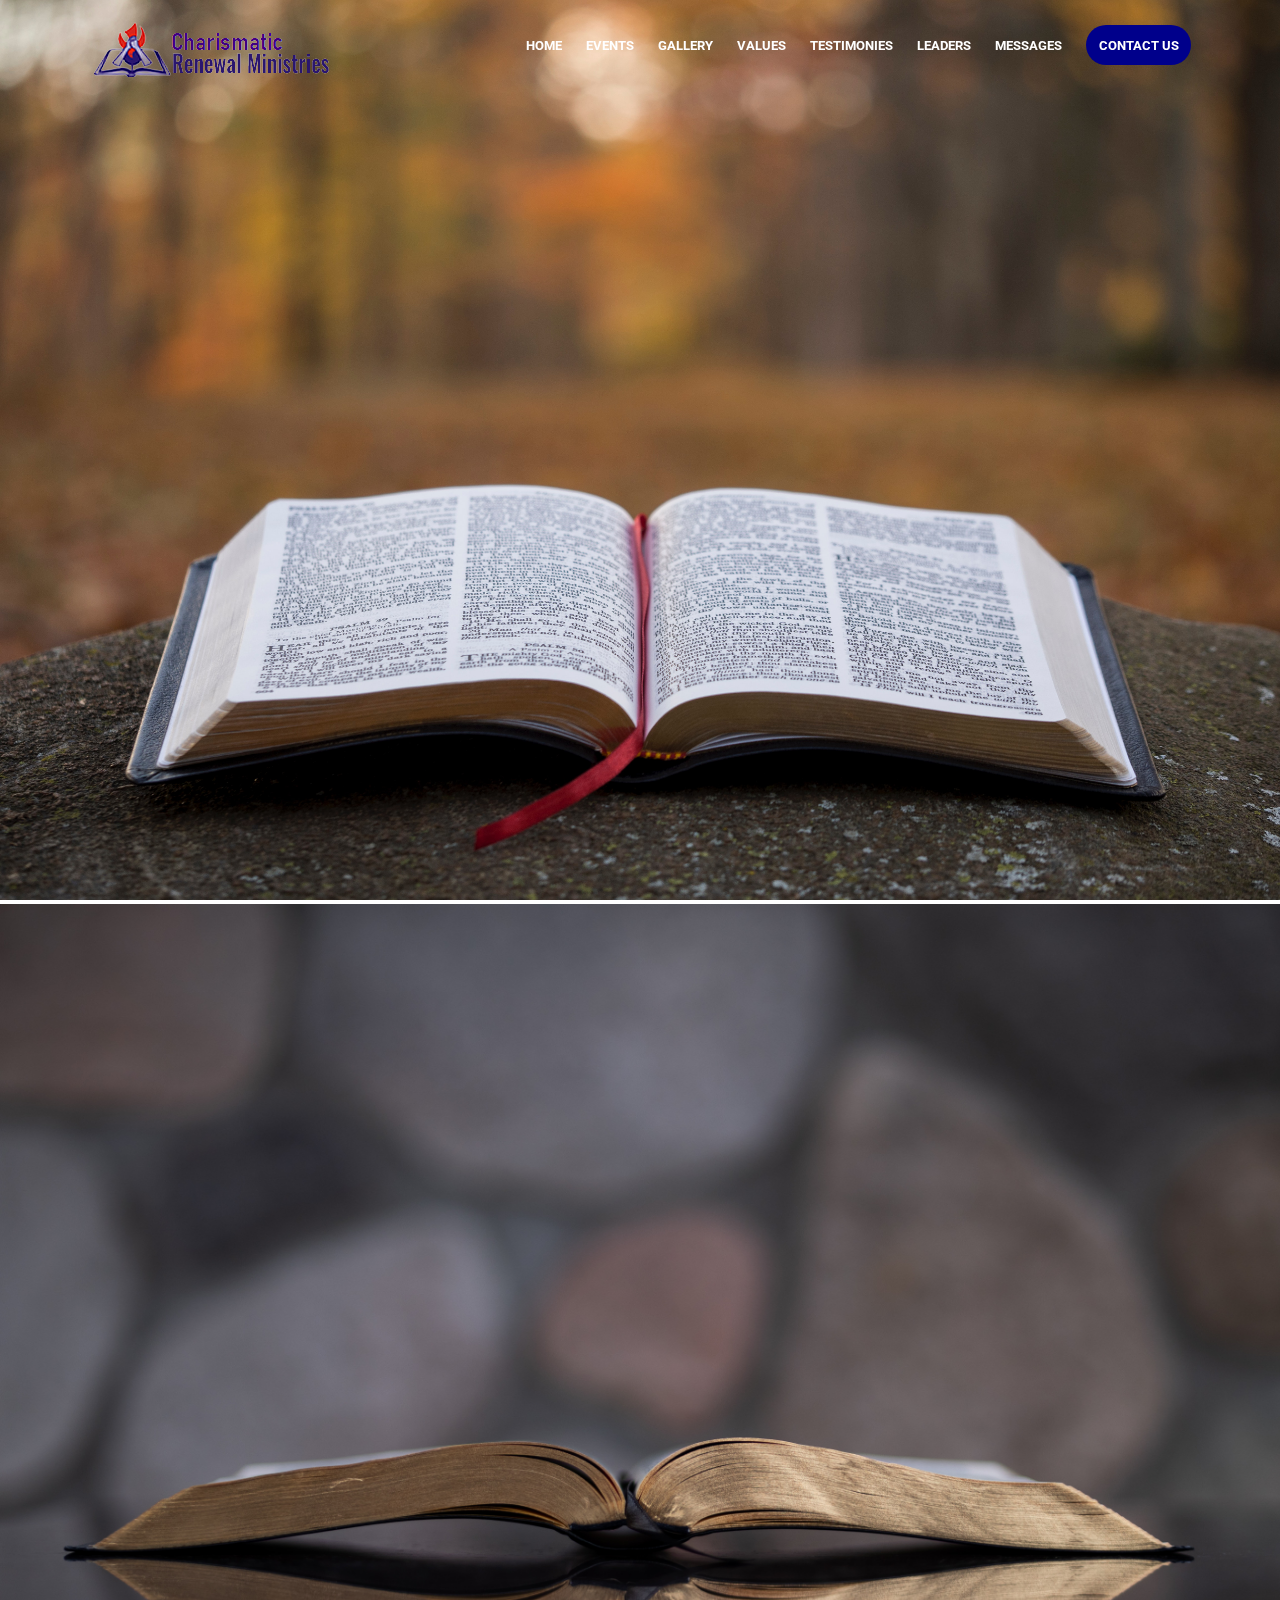
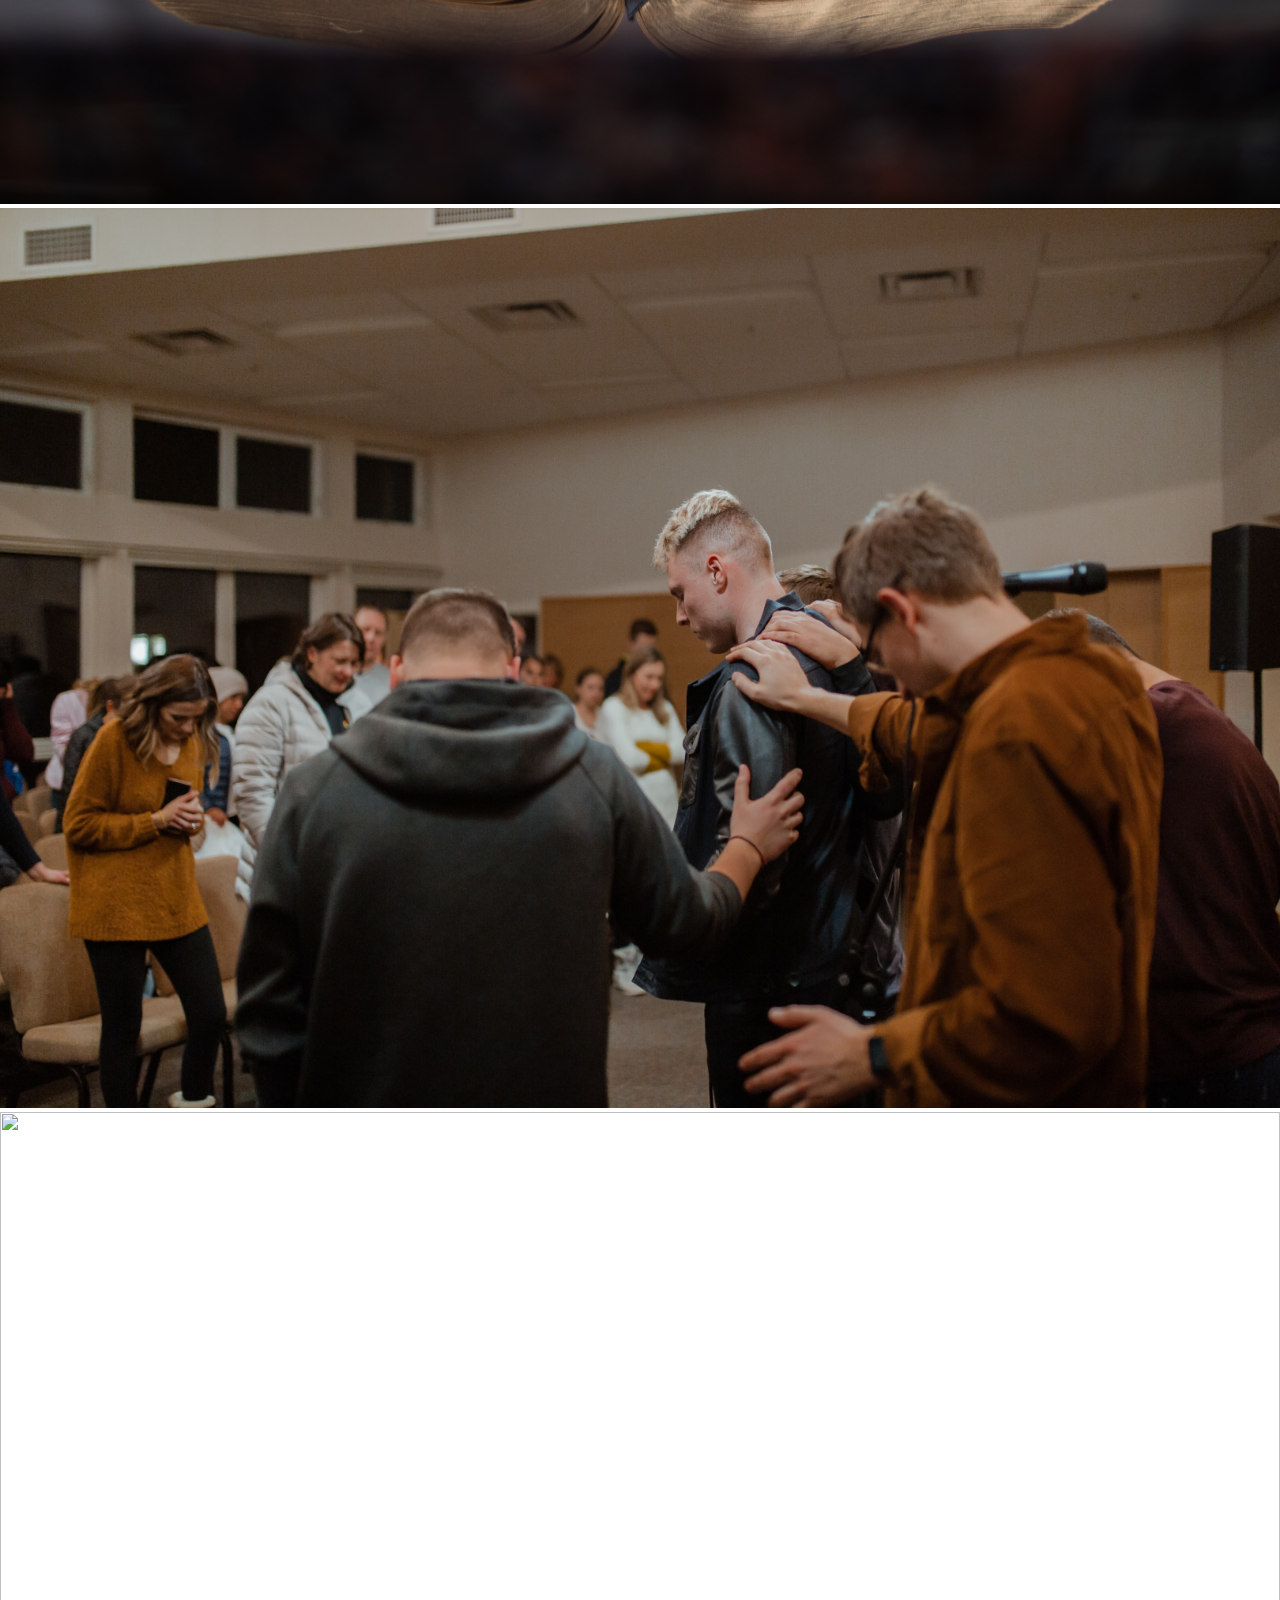
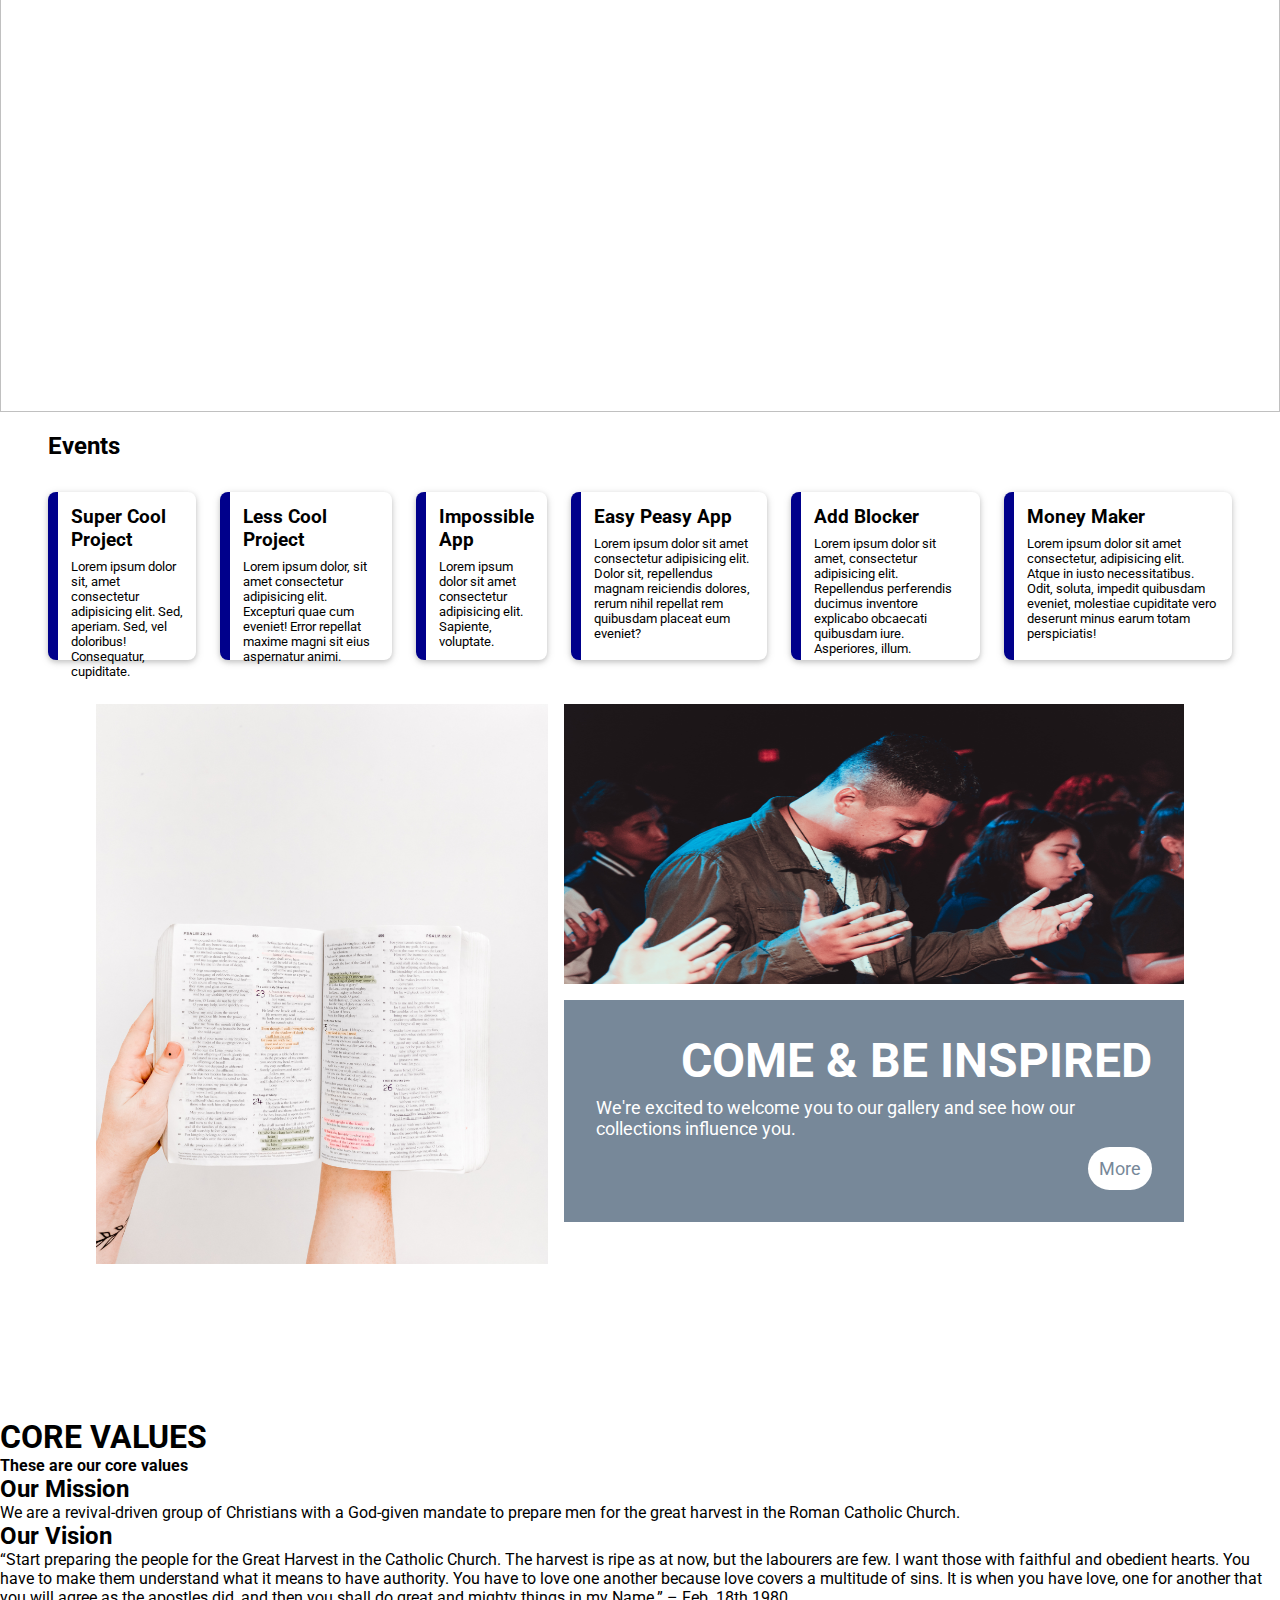
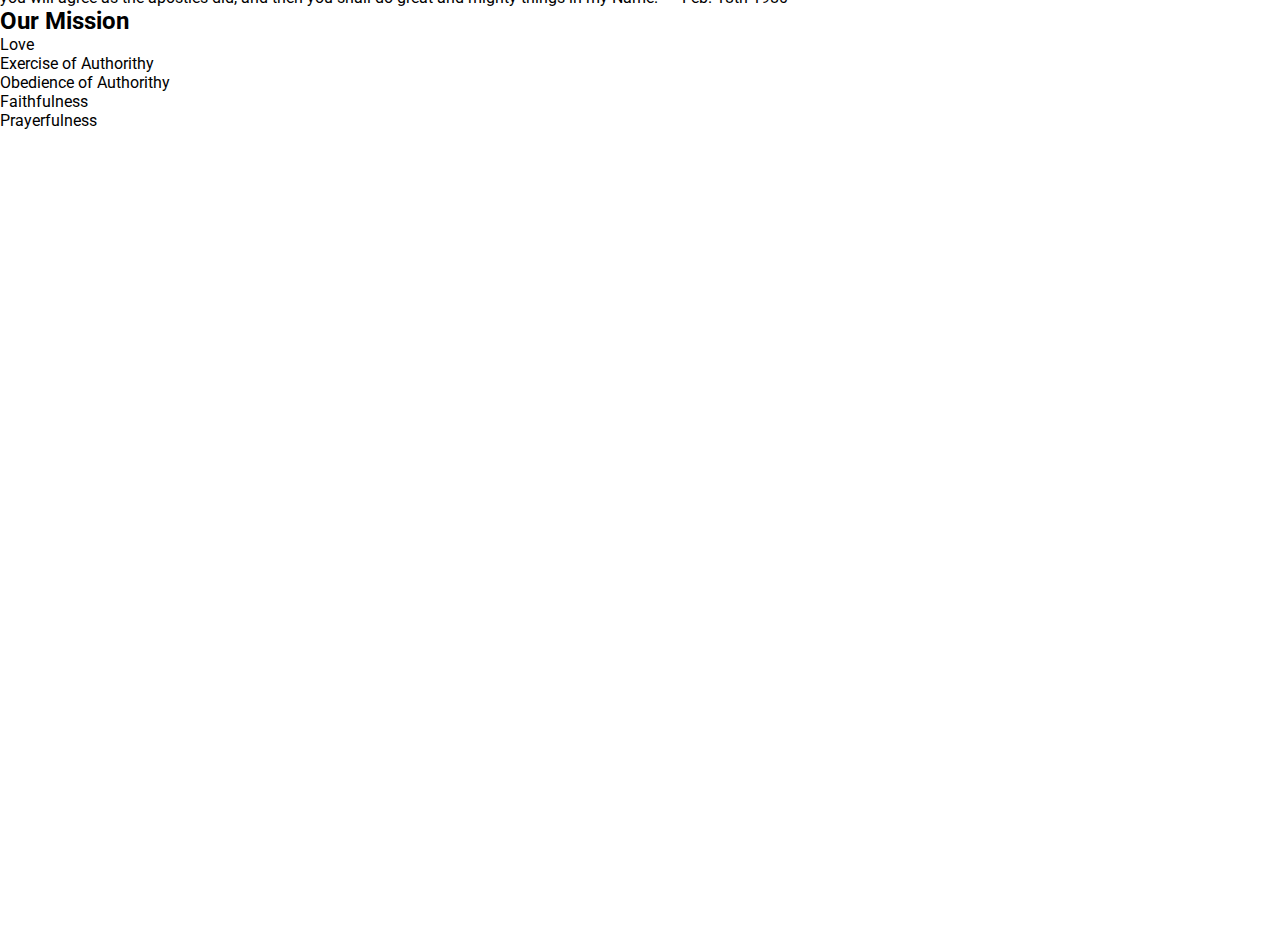
==== index.html @ 8f8ce51a "updating sections" ====
<!DOCTYPE html>
<html lang="en">
<head>
    <meta charset="UTF-8">
    <meta http-equiv="X-UA-Compatible" content="IE=edge">
    <meta name="viewport" content="width=device-width, initial-scale=1.0">
    <link rel="stylesheet" href="https://cdnjs.cloudflare.com/ajax/libs/font-awesome/6.2.1/css/all.min.css" integrity="sha512-MV7K8+y+gLIBoVD59lQIYicR65iaqukzvf/nwasF0nqhPay5w/9lJmVM2hMDcnK1OnMGCdVK+iQrJ7lzPJQd1w==" crossorigin="anonymous" referrerpolicy="no-referrer" />
    <link rel="stylesheet" href="https://cdnjs.cloudflare.com/ajax/libs/Swiper/8.4.5/swiper-bundle.min.css" integrity="sha512-okkLcBJE+U19Dpd0QdHA1wn4YY6rW3CwaxeLJT3Jmj9ZcNSbln/VYw8UdqXRIwLX7J8PmtHs0I/FPAhozFvXKg==" crossorigin="anonymous" referrerpolicy="no-referrer" />
    <link rel="stylesheet" href="style.css">
    <title>C.R.M INC. || HOME</title>
</head>
<body>
    <header>
        <a class="logo" href="#">
            <img src="./images/crm_log.png" alt="crm logo">
        </a>

        <nav>
            <i class="fa-solid fa-bars"></i>

            <ul >
                <a href="#home">HOME</a>
                <a href="#events">EVENTS</a>
                <a href="#gallery">GALLERY</a>
                <a href="#value">VALUES</a>
                <a href="#testimony">TESTIMONIES</a>
                <a href="#leader">LEADERS</a>
                <a href="#message">MESSAGES</a>
                <a href="#contact">CONTACT US</a>
            </ul>
        </nav>
    </header>

    <!-- Swiper -->
    <section class="swiper" id="home">
        <div class="swiper-wrapper">
            <div class="swiper-slide">
              <img src="./images/img-1.jpg" />
            </div>
            <div class="swiper-slide">
              <img src="./images/img-2.jpg" />
            </div>
            <div class="swiper-slide">
              <img src="./images/img-3.jpg" />
            </div>
            <div class="swiper-slide">
              <img src="./images/img-4.jpg" />
            </div>
        </div>

        <div class="swiper-button-next"></div>
        <div class="swiper-button-prev"></div>
        <div class="swiper-pagination"></div>
    </section>
    
    <section id="events" class="swiper">
      <h2>Events</h2>

      <div class="project swiper-wrapper">
          <div class="project-sample swiper-slide">
              <h2>Super Cool Project</h2>
              <p>
                  Lorem ipsum dolor sit, amet consectetur adipisicing elit. 
                  Sed, aperiam. Sed, vel doloribus! Consequatur, cupiditate.
              </p>
              <span class="icons">
                  <i class="fa-regular fa-star"></i>
                  <i class="fa-regular fa-eye"></i>
                  <i class="fa-solid fa-share"></i>
              </span>
          </div>
          <div class="project-sample swiper-slide">
              <h2>Less Cool Project</h2>
              <p>
                  Lorem ipsum dolor, sit amet consectetur adipisicing elit. 
                  Excepturi quae cum eveniet! 
                  Error repellat maxime magni sit eius aspernatur animi.
              </p>
              <span class="icons">
                  <i class="fa-regular fa-star"></i>
                  <i class="fa-regular fa-eye"></i>
                  <i class="fa-solid fa-share"></i>
              </span>
          </div>
          <div class="project-sample swiper-slide">
              <h2>Impossible App</h2>
              <p>
                  Lorem ipsum dolor sit amet consectetur adipisicing elit. Sapiente, voluptate.
              </p>
              <span class="icons">
                  <i class="fa-regular fa-star"></i>
                  <i class="fa-regular fa-eye"></i>
                  <i class="fa-solid fa-share"></i>
              </span>
          </div>
          <div class="project-sample swiper-slide">
              <h2>Easy Peasy App</h2>
              <p>
                  Lorem ipsum dolor sit amet consectetur adipisicing elit. 
                  Dolor sit, repellendus magnam reiciendis dolores, 
                  rerum nihil repellat rem quibusdam placeat eum eveniet?
              </p>
              <span class="icons">
                  <i class="fa-regular fa-star"></i>
                  <i class="fa-regular fa-eye"></i>
                  <i class="fa-solid fa-share"></i>
              </span>
          </div>
          <div class="project-sample swiper-slide">
              <h2>Add Blocker</h2>
              <p>
                  Lorem ipsum dolor sit amet, consectetur adipisicing elit. 
                  Repellendus perferendis ducimus inventore explicabo 
                  obcaecati quibusdam iure. Asperiores, illum.
              </p>
              <span class="icons">
                  <i class="fa-regular fa-star"></i>
                  <i class="fa-regular fa-eye"></i>
                  <i class="fa-solid fa-share"></i>
              </span>
          </div>
          <div class="project-sample swiper-slide">
              <h2>Money Maker</h2>
              <p>
                  Lorem ipsum dolor sit amet consectetur, adipisicing elit. 
                  Atque in iusto necessitatibus. Odit, soluta, impedit quibusdam eveniet, 
                  molestiae cupiditate vero deserunt minus earum totam perspiciatis!
              </p>
              <span class="icons"> 
                  <i class="fa-regular fa-star"></i>
                  <i class="fa-regular fa-eye"></i>
                  <i class="fa-solid fa-share"></i>
              </span>
          </div>

      </div>
      <div class="swiper-pagination"></div>

    </section>

    <section id="gallery">
        <img src="./images/img-0.jpg" alt="img-0" class="long">

        <div class="galleria">
            <img src="./images/img-5.jpg" alt="">

            <div class="gal-more">
                <h1>COME & BE INSPIRED</h1>
                <p>
                    We're excited to welcome you to our gallery and see how our collections influence you.
                </p>

                <a href="">More <i class="fa-solid fa-arrow-right"></i></a>
            </div>
        </div>
    </section>

    <video src="./videos/vid-2.mp4" autoplay loop muted></video>

    <section id="values">
        <h1>CORE VALUES</h1>

        <p><b>These are our core values</b></p>

        <div class="mission">
            <h2>Our Mission</h2>

            <p>
                We are a revival-driven group of Christians with a God-given mandate to prepare men for the great harvest in the Roman Catholic Church.
            </p>
        </div>


        <div class="vision">
            <h2>Our Vision</h2>

            <p>
                “Start preparing the people for the Great Harvest in the Catholic Church. 
                The harvest is ripe as at now, but the labourers are few. 
                I want those with faithful and obedient hearts. 
                You have to make them understand what it means to have authority. 
                You have to love one another because love covers a multitude of sins. 
                It is when you have love, one for another that you will agree as the apostles did, and then you shall do great and mighty things in my Name.” 
                – Feb. 18th 1980
            </p>
        </div>


        <div class="mission">
            <h2>Our Mission</h2>

            <ul>
                <li>Love</li>
                <li>Exercise of Authorithy</li>
                <li>Obedience of Authorithy</li>
                <li>Faithfulness</li>
                <li>Prayerfulness</li>
            </ul>
        </div>
    </section>


    <div style="height: 90vh;"></div>
<script src="https://cdnjs.cloudflare.com/ajax/libs/Swiper/8.4.5/swiper-bundle.min.js" integrity="sha512-wdUM0BxMyMC/Yem1RWDiIiXA6ssXMoxypihVEwxDc+ftznGeRu4s9Fmxl8PthpxOh5CQ0eqjqw1Q8ScgNA1moQ==" crossorigin="anonymous" referrerpolicy="no-referrer"></script>
<script src="script.js"></script>
</body>
</html>
---- style.css ----
@import url('https://fonts.googleapis.com/css2?family=Roboto:wght@300;500;700;900&display=swap');

*{
    box-sizing: border-box;
    margin: 0;
    padding: 0;
    transition: all .2s ease;
}

body {
    font-family: 'Roboto', sans-serif;
}

a, a:link, a:visited {
    color: darkblue;
    text-decoration: none;
}

header {
    background-color: transparent;
    display: flex;
    justify-content: space-around;
    align-items: center;

    position: fixed;
    top: 0;
    width: 100%;
    z-index: 2;
}

header.scroll {
    background-color: white;
    border-bottom: 2px solid red;
    box-shadow: 0 2px 5px 0 rgb(0 0 0 / 16%), 0 2px 10px 0 rgb(0 0 0 / 12%);
}

header img {
    padding-top: 1rem;
}

nav ul {
    display: flex;
    align-items: center;
    gap: 1.5rem;
}

nav .fa-bars, nav .fa-close {
    display: none;
    color: darkblue;
    font-size: larger;
}

nav i:hover {
    border: none;
    padding: 0.5rem;
    outline: 2px solid red;
    -webkit-text-fill-color: white;
    -webkit-text-stroke-width: 1px;
    -webkit-text-stroke-color: darkblue;
    letter-spacing: 2px;
}

ul a {
    font-size: smaller;
    font-weight: bold;
    color: white !important;
}

ul a.scroll {
    color: darkblue !important;
}

ul a:last-child {
    background-color: darkblue;
    color: white;
    padding: 0.8rem;
    border-radius: 2rem;
}

ul a:last-child.scroll {
    color: white !important;
}

ul a.active, ul a:hover {
    border-radius: 2rem;
    padding: 0.5rem;
    font-size: medium;
    outline: 2px solid red;
    -webkit-text-fill-color: white;
    -webkit-text-stroke-width: 1px;
    -webkit-text-stroke-color: darkblue;
    letter-spacing: 2px;
}

.swiper {
    /* margin-top: -6rem;
    z-index: -1; */
}

.swiper-slide img {
    height: 100vh;
    width: 100%;
}


#events {
    display: flex;
    flex-direction: column;
    gap: 2rem;
    padding: 1rem;
    margin: 0 auto;
    width: 95%;
    height: 18rem;
}

.project {
    display: flex;
    /* flex-direction: column; */
    justify-content: space-between;
    gap: 1.5rem;
    width: 100%;
    font-size: 0.8rem;
}

.project-sample {
    display: flex;
    flex-direction: column;
    background-color: white;
    border-radius: 0.5rem;
    border-left: 10px solid darkblue;
    /* width: 45%; */
    height: 10.5rem;
    padding: 0.8rem;
    gap: 0.5rem;
    box-shadow: 0 2px 5px 0 rgb(0 0 0 / 16%), 0 2px 10px 0 rgb(0 0 0 / 12%);
}

.icons {
    display: flex;
    gap: 1rem;
    align-self: flex-end;
}

#gallery {
    display: flex;
    margin: 0 auto;
    width: 85%;
    height: 35rem;
    gap: 1rem;
}

#gallery > img {
    width: 50%;
}


.galleria {
    display: flex;
    flex-direction: column;
    gap: 1rem;
}


.galleria img {
    width: 100%;
    height: 50%;
}


.gal-more {
    display: flex;
    flex-direction: column;
    gap: 0.5rem;
    font-size: large;
    background-color: lightslategray;
    color: white;
    padding: 2rem;
    align-items: end;
}

.gal-more  h1{
    font-size: xxx-large;
}

.gal-more a {
    background-color: white;
    color: lightslategray;
    padding: 0.7rem;
    border-radius: 2rem;
}

video {
    width: 100%;
}

@media screen and (max-width : 1025px) {
   header {
        flex-direction: column;
        padding-bottom: 1rem;
   }

}

@media screen and (max-width : 765px) {
    header {
        flex-direction: row;
        position: relative;
    }

    header img {
        width: 75%;
    }

    nav ul {
        display: none;
        /* position: absolute;
        left: 0;
        right: 0;
        flex-direction: column;
        margin-top: 4rem; */
    }

    nav .fa-bars {
        display: inline-block;
    }

    nav ul.active{
        display: flex;
        position: absolute;
        left: 0;
        right: 0;
        flex-direction: column;
        margin-top: 4rem;
    }

    nav .fa-close {
        display: inline-block;
        font-size: x-large;
    }

    .swiper-slide img {
        height: 50vh;
    }

    .project {
        flex-direction: column;
        transform: translate3d(0, 0, 0) !important;
    }

    .project-sample {
        width: 100% !important;
    }
    

}
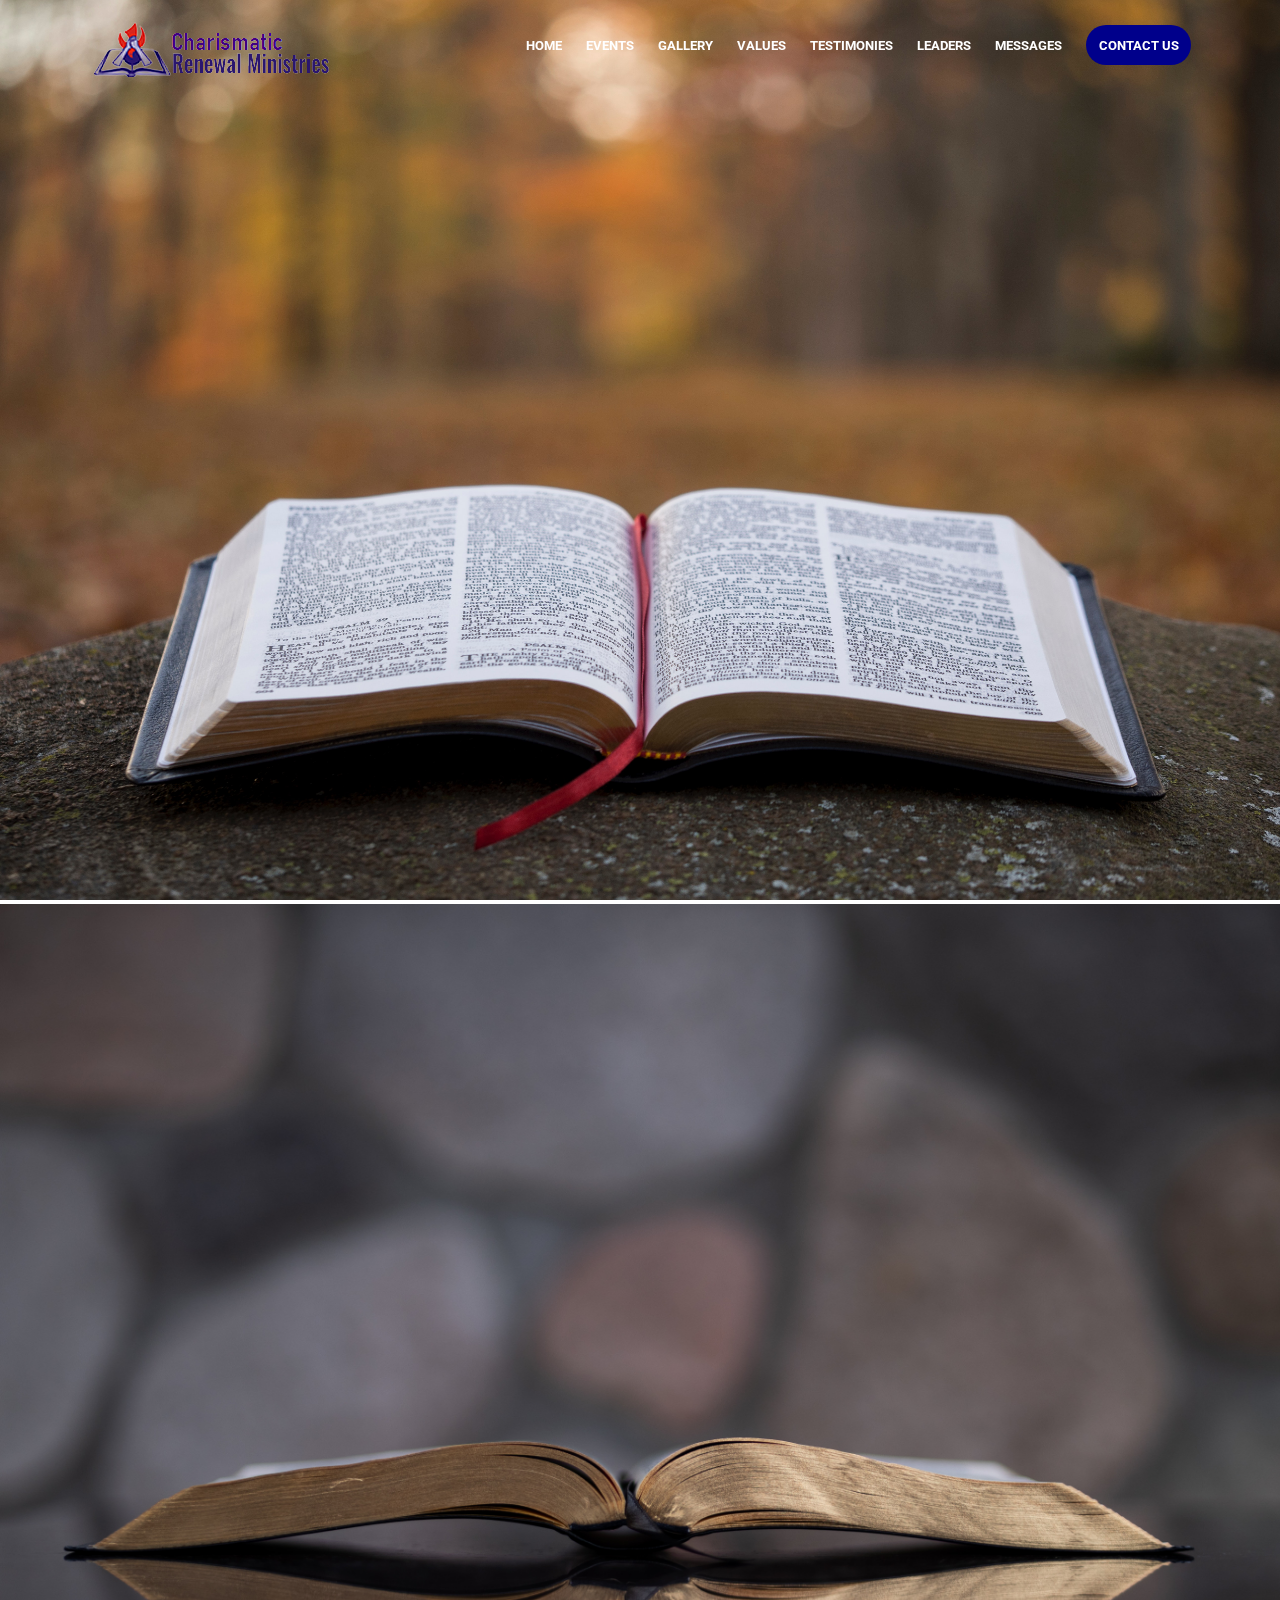
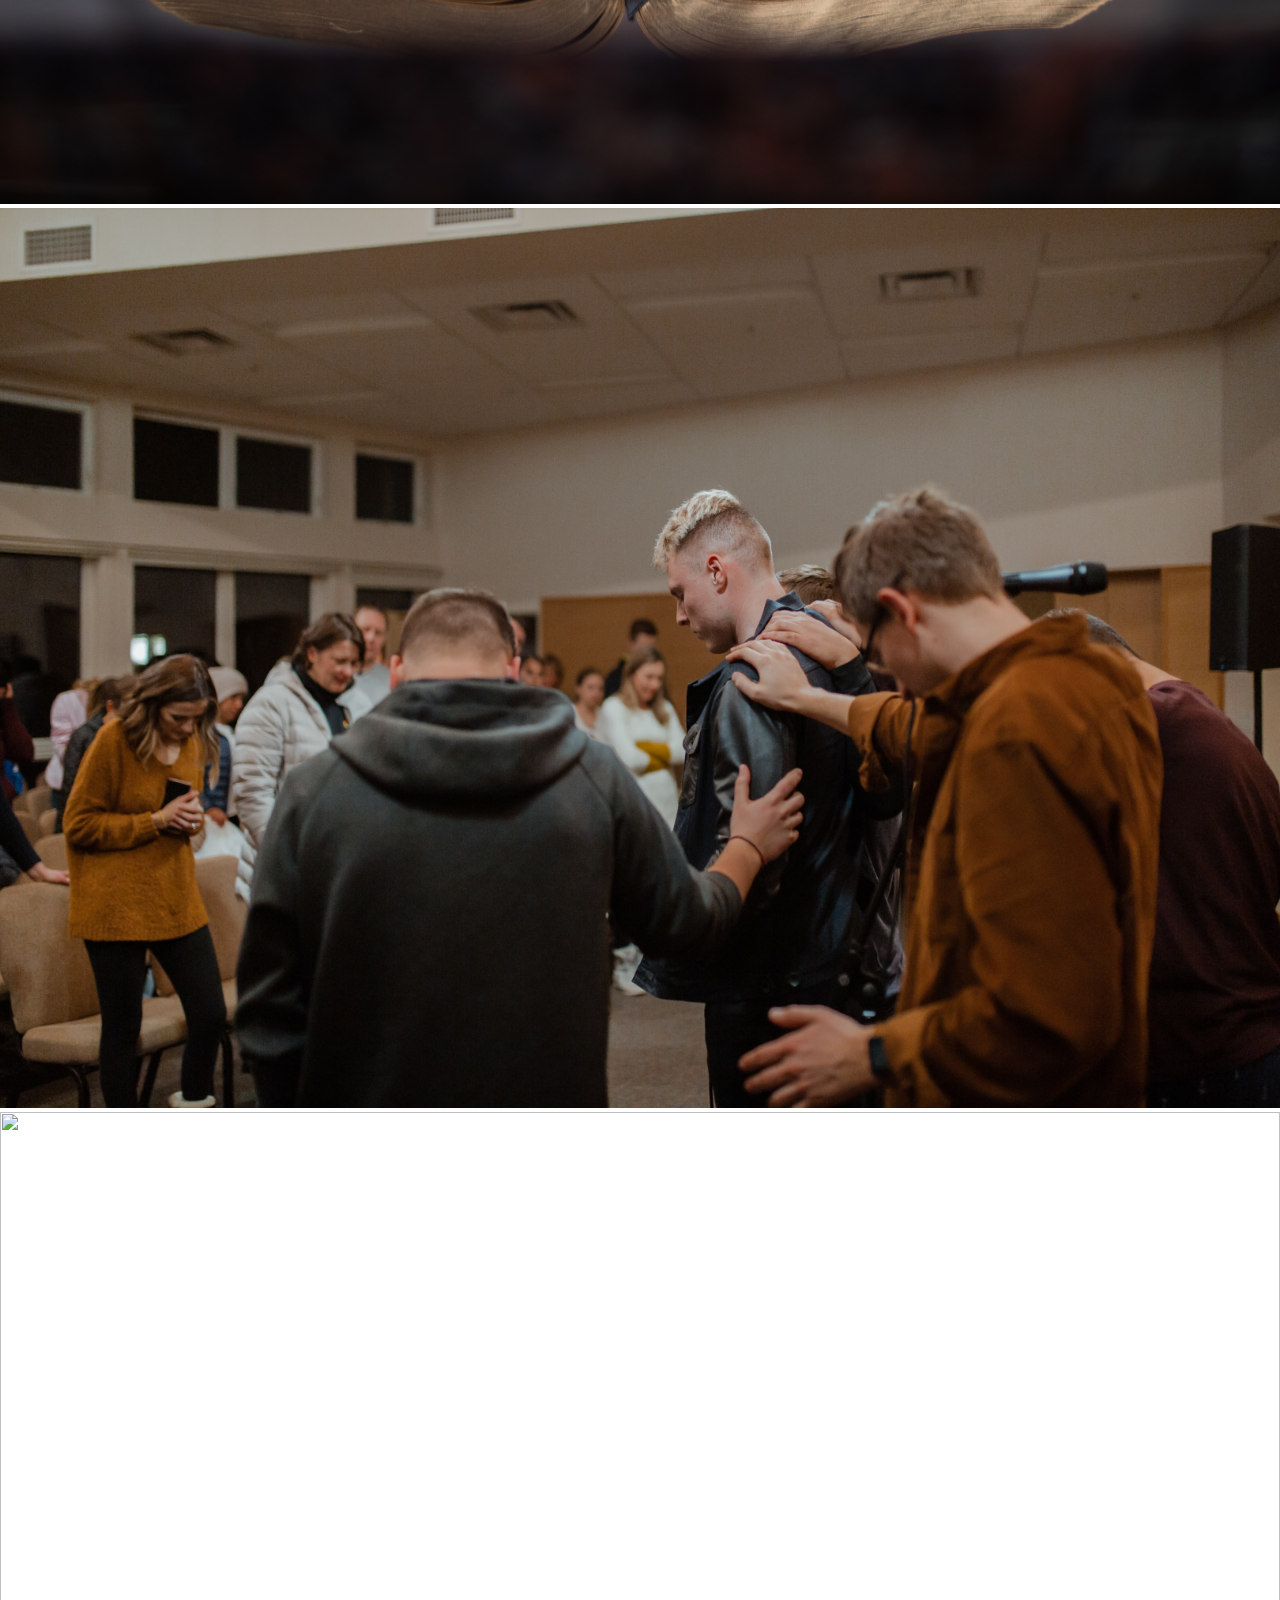
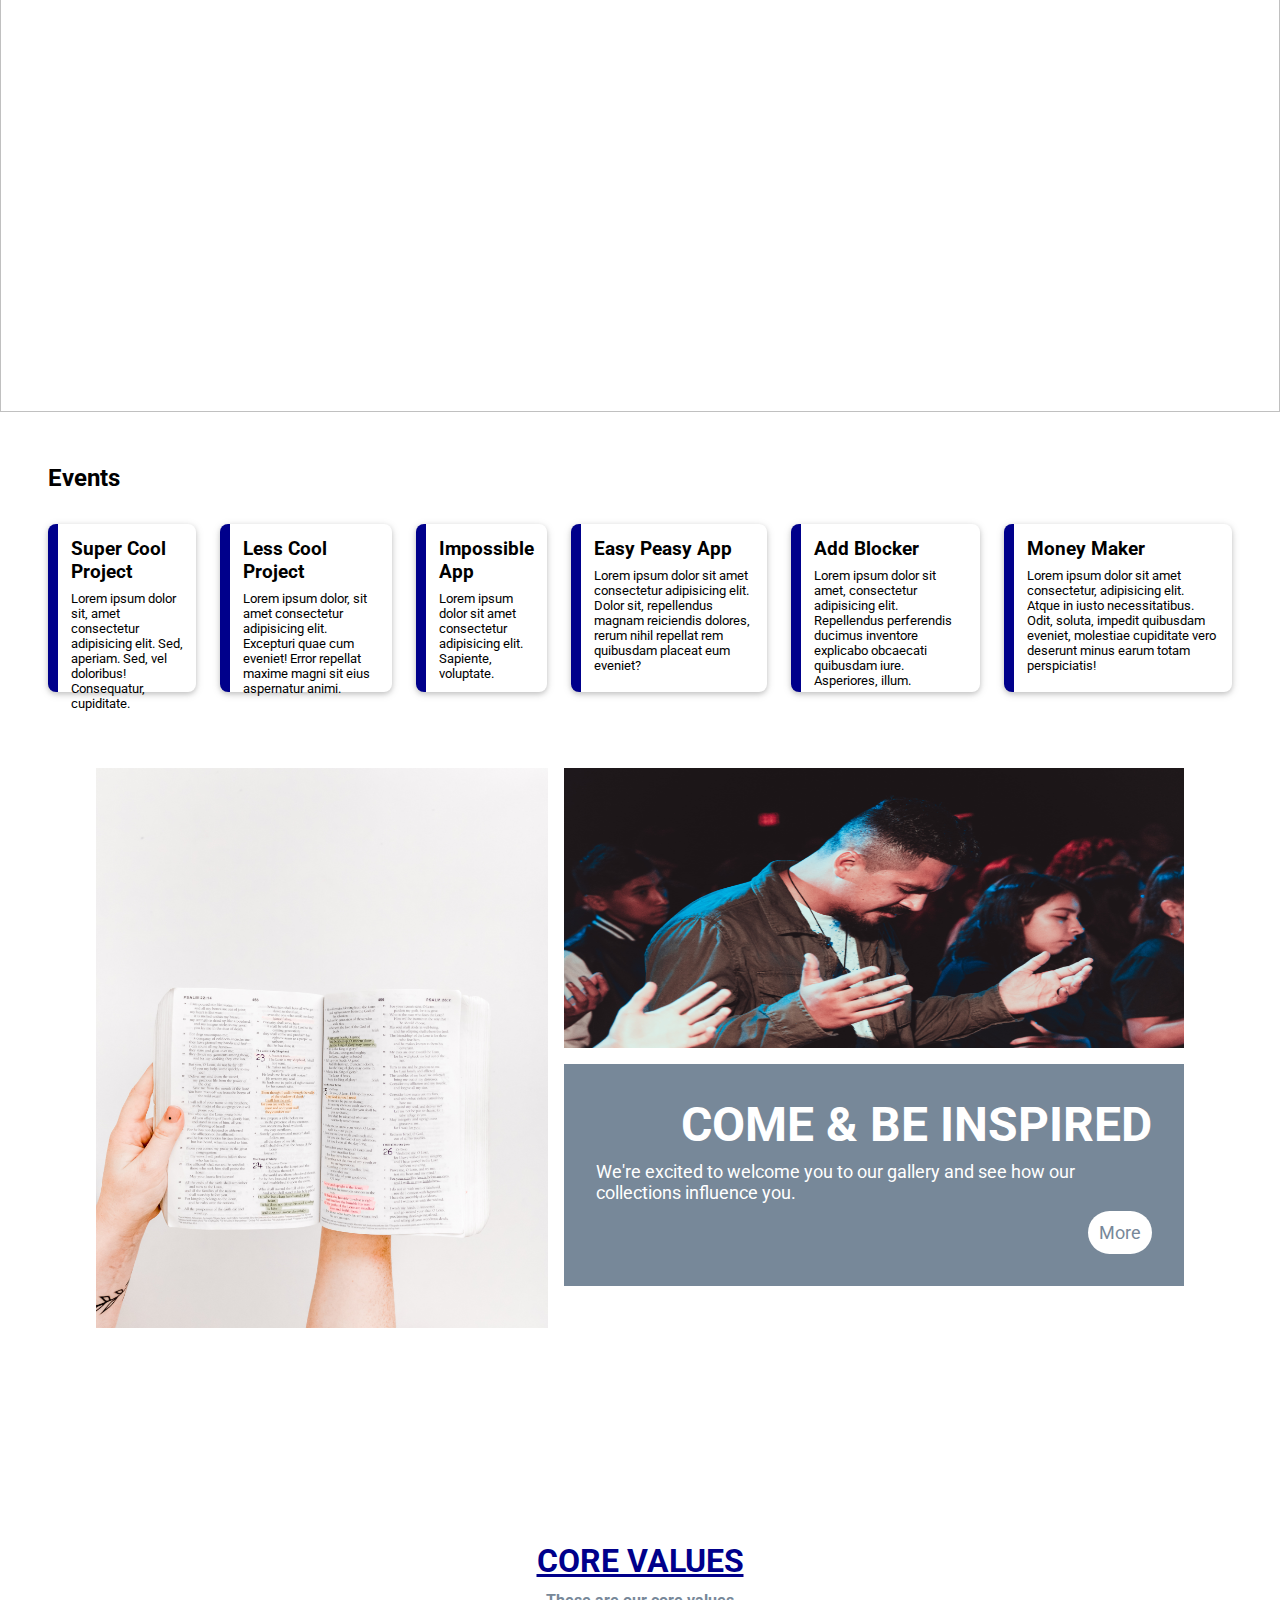
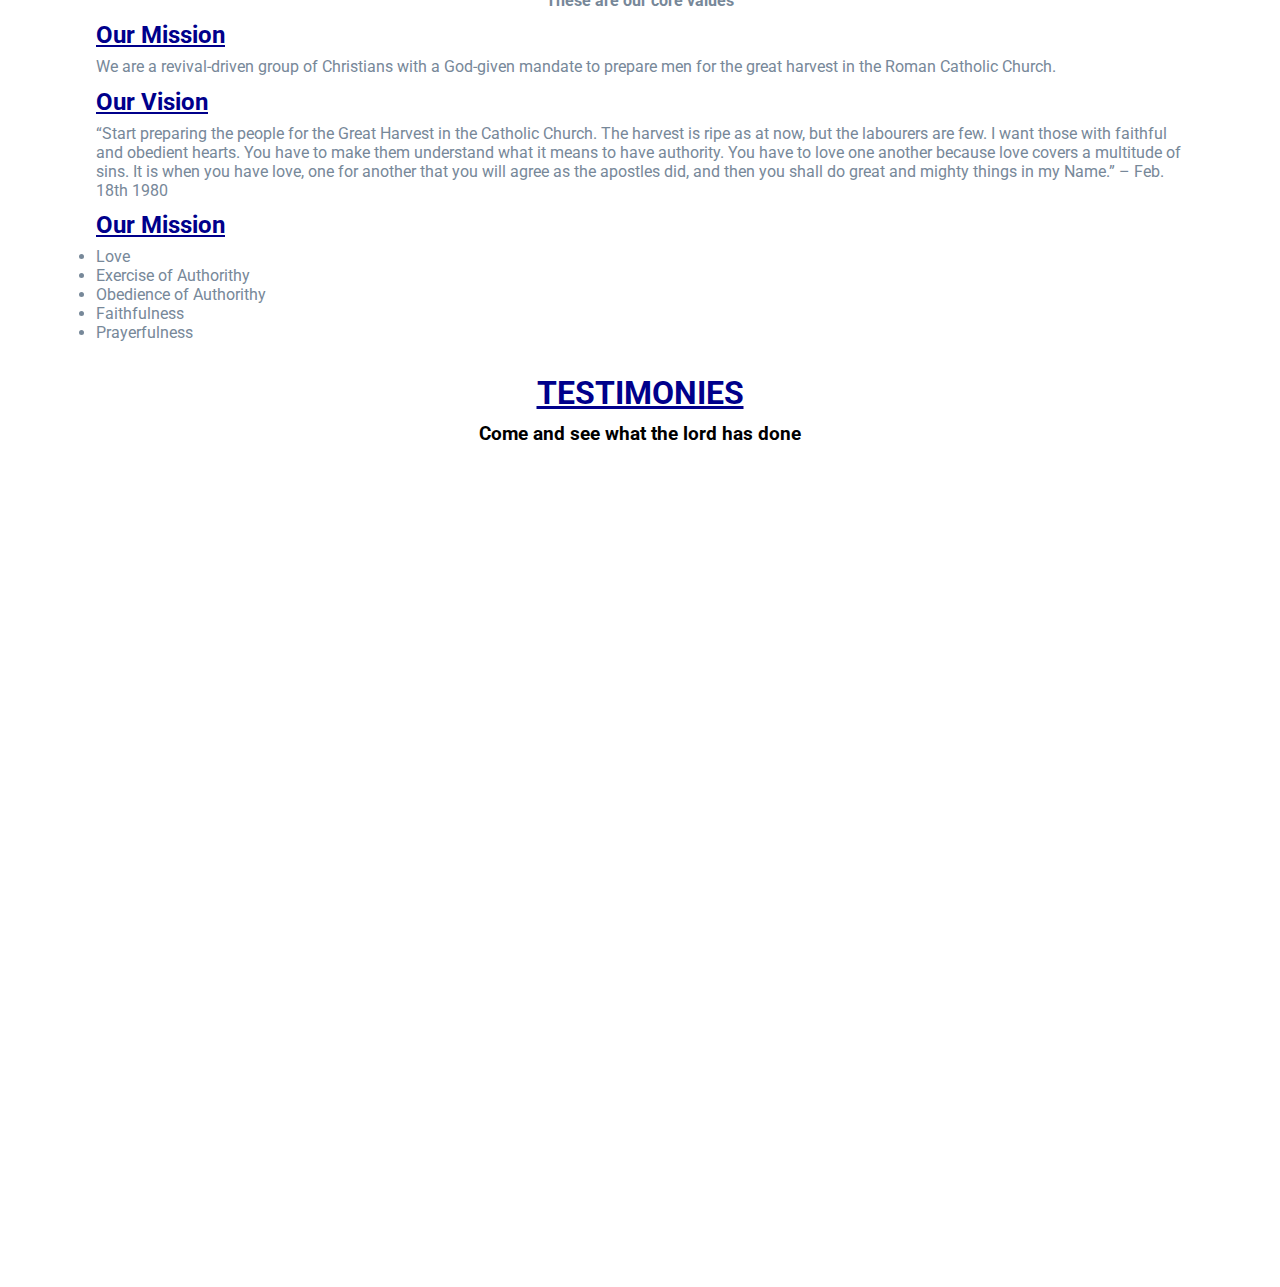
==== commit 0f32264e: "added testimony section" ====
--- a/index.html
+++ b/index.html
@@ -199,6 +199,93 @@
         </div>
     </section>
 
+    <!-- review section starts  -->
+
+    <section class="review" id="review">
+
+        <h1 class="sub-heading"> TESTIMONIES</h1>
+        <h3 class="heading"> Come and see what the lord has done</h3>
+
+        <div class="swiper-container review-slider" style="display: none;">
+
+            <div class="swiper-wrapper">
+
+                <div class="swiper-slide slide">
+                    <i class="fas fa-quote-right"></i>
+                    <div class="user">
+                        <div class="user-info">
+                            <h3>john deo</h3>
+                            <div class="stars">
+                                <i class="fas fa-star"></i>
+                                <i class="fas fa-star"></i>
+                                <i class="fas fa-star"></i>
+                                <i class="fas fa-star"></i>
+                                <i class="fas fa-star-half-alt"></i>
+                            </div>
+                        </div>
+                    </div>
+                    <p>Lorem ipsum dolor sit amet consectetur adipisicing elit. Sit fugiat consequuntur repellendus aperiam deserunt nihil, corporis fugit voluptatibus voluptate totam neque illo placeat eius quis laborum aspernatur quibusdam. Ipsum, magni.</p>
+                </div>
+
+                <div class="swiper-slide slide">
+                    <i class="fas fa-quote-right"></i>
+                    <div class="user">
+                        <div class="user-info">
+                            <h3>john deo</h3>
+                            <div class="stars">
+                                <i class="fas fa-star"></i>
+                                <i class="fas fa-star"></i>
+                                <i class="fas fa-star"></i>
+                                <i class="fas fa-star"></i>
+                                <i class="fas fa-star-half-alt"></i>
+                            </div>
+                        </div>
+                    </div>
+                    <p>Lorem ipsum dolor sit amet consectetur adipisicing elit. Sit fugiat consequuntur repellendus aperiam deserunt nihil, corporis fugit voluptatibus voluptate totam neque illo placeat eius quis laborum aspernatur quibusdam. Ipsum, magni.</p>
+                </div>
+
+                <div class="swiper-slide slide">
+                    <i class="fas fa-quote-right"></i>
+                    <div class="user">
+                        <div class="user-info">
+                            <h3>john deo</h3>
+                            <div class="stars">
+                                <i class="fas fa-star"></i>
+                                <i class="fas fa-star"></i>
+                                <i class="fas fa-star"></i>
+                                <i class="fas fa-star"></i>
+                                <i class="fas fa-star-half-alt"></i>
+                            </div>
+                        </div>
+                    </div>
+                    <p>Lorem ipsum dolor sit amet consectetur adipisicing elit. Sit fugiat consequuntur repellendus aperiam deserunt nihil, corporis fugit voluptatibus voluptate totam neque illo placeat eius quis laborum aspernatur quibusdam. Ipsum, magni.</p>
+                </div>
+
+                <div class="swiper-slide slide">
+                    <i class="fas fa-quote-right"></i>
+                    <div class="user">
+                        <div class="user-info">
+                            <h3>john deo</h3>
+                            <div class="stars">
+                                <i class="fas fa-star"></i>
+                                <i class="fas fa-star"></i>
+                                <i class="fas fa-star"></i>
+                                <i class="fas fa-star"></i>
+                                <i class="fas fa-star-half-alt"></i>
+                            </div>
+                        </div>
+                    </div>
+                    <p>Lorem ipsum dolor sit amet consectetur adipisicing elit. Sit fugiat consequuntur repellendus aperiam deserunt nihil, corporis fugit voluptatibus voluptate totam neque illo placeat eius quis laborum aspernatur quibusdam. Ipsum, magni.</p>
+                </div>
+
+            </div>
+
+        </div>
+        
+    </section>
+
+    <!-- review section ends -->
+
 
     <div style="height: 90vh;"></div>
 <script src="https://cdnjs.cloudflare.com/ajax/libs/Swiper/8.4.5/swiper-bundle.min.js" integrity="sha512-wdUM0BxMyMC/Yem1RWDiIiXA6ssXMoxypihVEwxDc+ftznGeRu4s9Fmxl8PthpxOh5CQ0eqjqw1Q8ScgNA1moQ==" crossorigin="anonymous" referrerpolicy="no-referrer"></script>
--- a/style.css
+++ b/style.css
@@ -9,6 +9,9 @@
 
 body {
     font-family: 'Roboto', sans-serif;
+    display: flex;
+    flex-direction: column;
+    gap: 2rem;
 }
 
 a, a:link, a:visited {
@@ -193,6 +196,104 @@
     width: 100%;
 }
 
+#values {
+    display: flex;
+    flex-direction: column;
+    align-items: center;
+    justify-content: center;
+    width: 85%;
+    margin: 0 auto;
+    color: lightslategray;
+    gap: 0.7rem;
+}
+
+#values h1, #values h2 {
+    color: darkblue;
+    text-decoration: underline;
+    text-decoration-color: darkblue;
+}
+
+#values h1:hover, #values h2:hover {
+    color: red;
+}
+
+#values div {
+    display: flex;
+    flex-direction: column;
+    gap: 0.5rem;
+}
+
+
+.mission {
+    align-self: flex-start;
+}
+
+.review {
+    display: flex;
+    flex-direction: column;
+    gap: 0.7rem;
+}
+
+.review h1 {
+    color: darkblue;
+    text-decoration: underline;
+    text-decoration-color: darkblue;
+}
+
+.review h1, .review h3 {
+    align-self: center;
+}
+.review h1:hover {
+    color: red;
+}
+
+.review .slide{
+    padding:2rem;
+    box-shadow:var(--box-shadow);
+    border:.1rem solid rgba(0,0,0,.2);
+    border-radius: .5rem;
+    position: relative;    
+}
+
+.review .slide .fa-quote-right{
+    position: absolute;
+    top:2rem; right:2rem;
+    font-size: 6rem;
+    color:#ccc;
+}
+
+.review .slide .user{
+    display: flex;
+    gap:1.5rem;
+    align-items: center;
+    padding-bottom: 1.5rem;
+}
+
+.review .slide .user img{
+    height: 7rem;
+    width: 7rem;
+    border-radius: 50%;
+    object-fit: cover;
+}
+
+.review .slide .user h3{
+    color:var(--black);
+    font-size: 2rem;
+    padding-bottom: .5rem;
+}
+
+.review .slide .user i{
+    font-size: 1.3rem;
+    color:var(--green);
+}
+
+.review .slide p{
+    font-size: 1.5rem;
+    line-height: 1.8;
+    color:var(--light-color);
+}
+
+
 @media screen and (max-width : 1025px) {
    header {
         flex-direction: column;
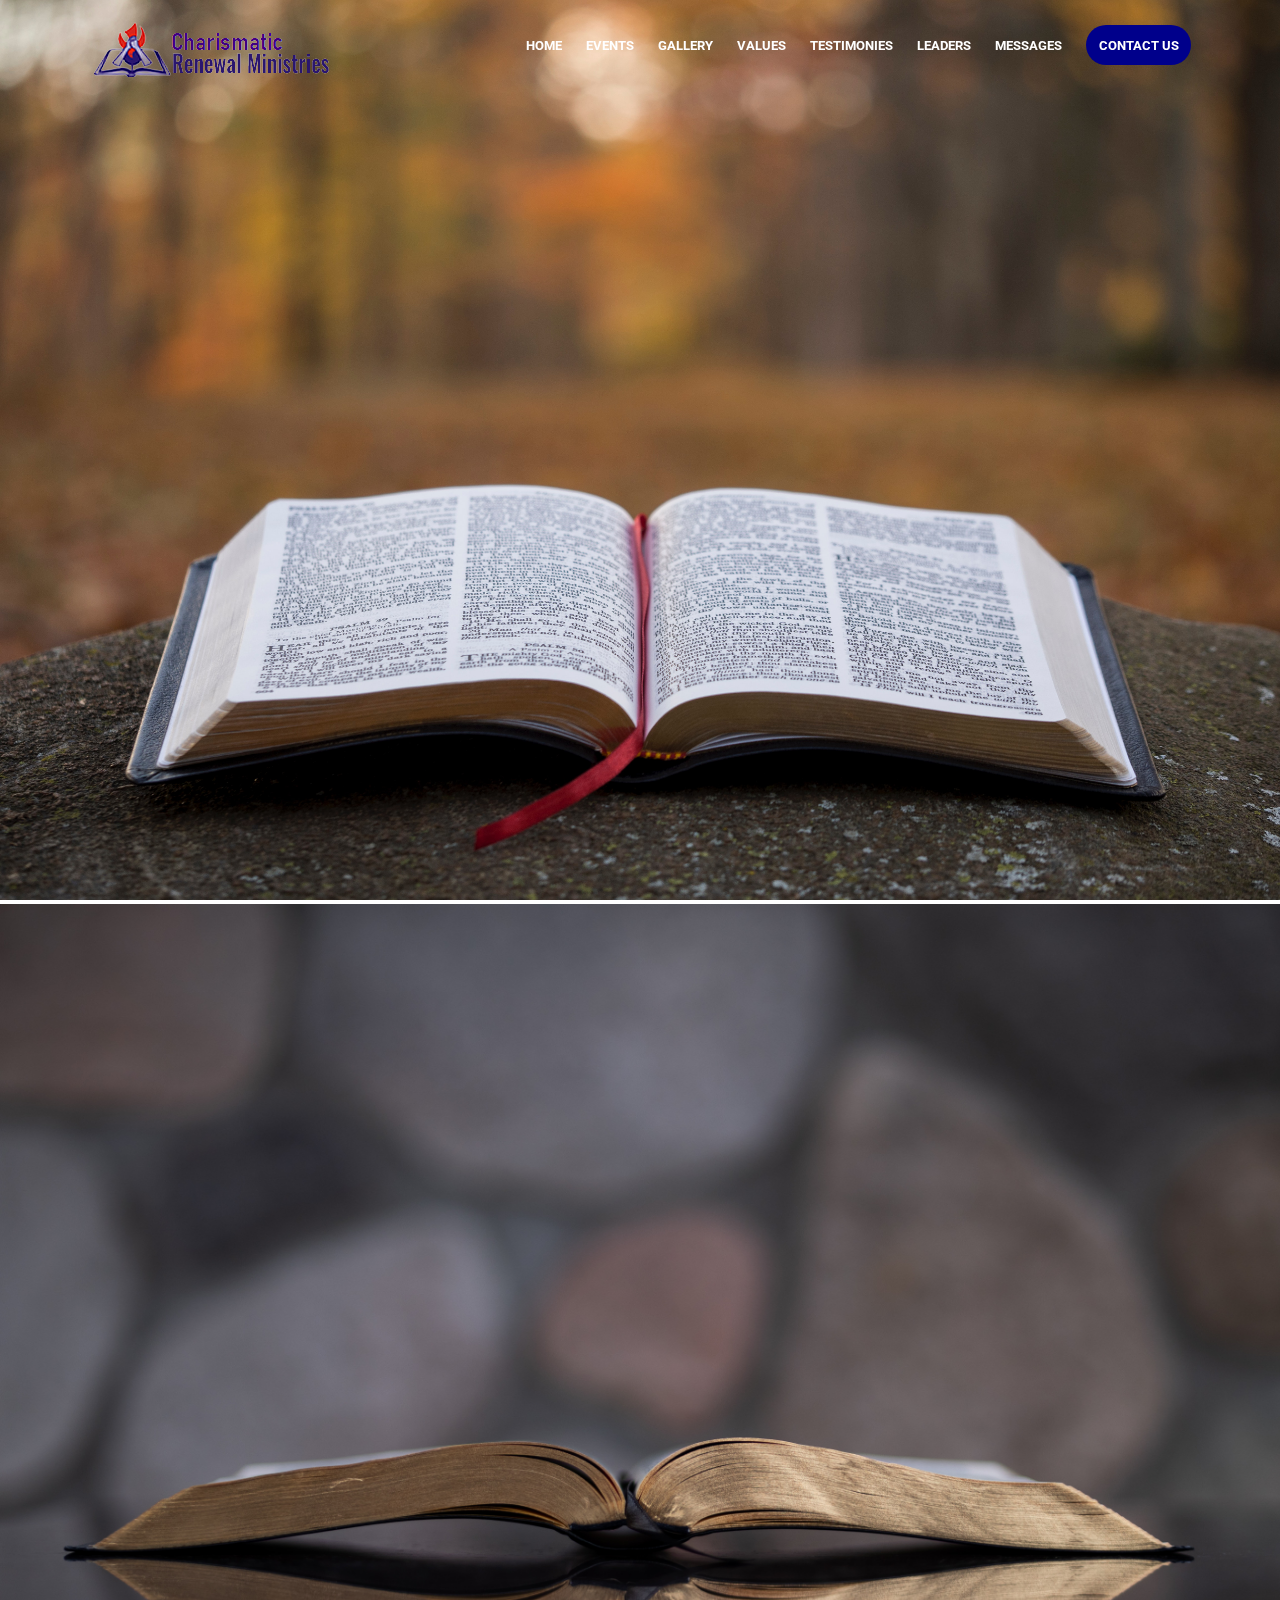
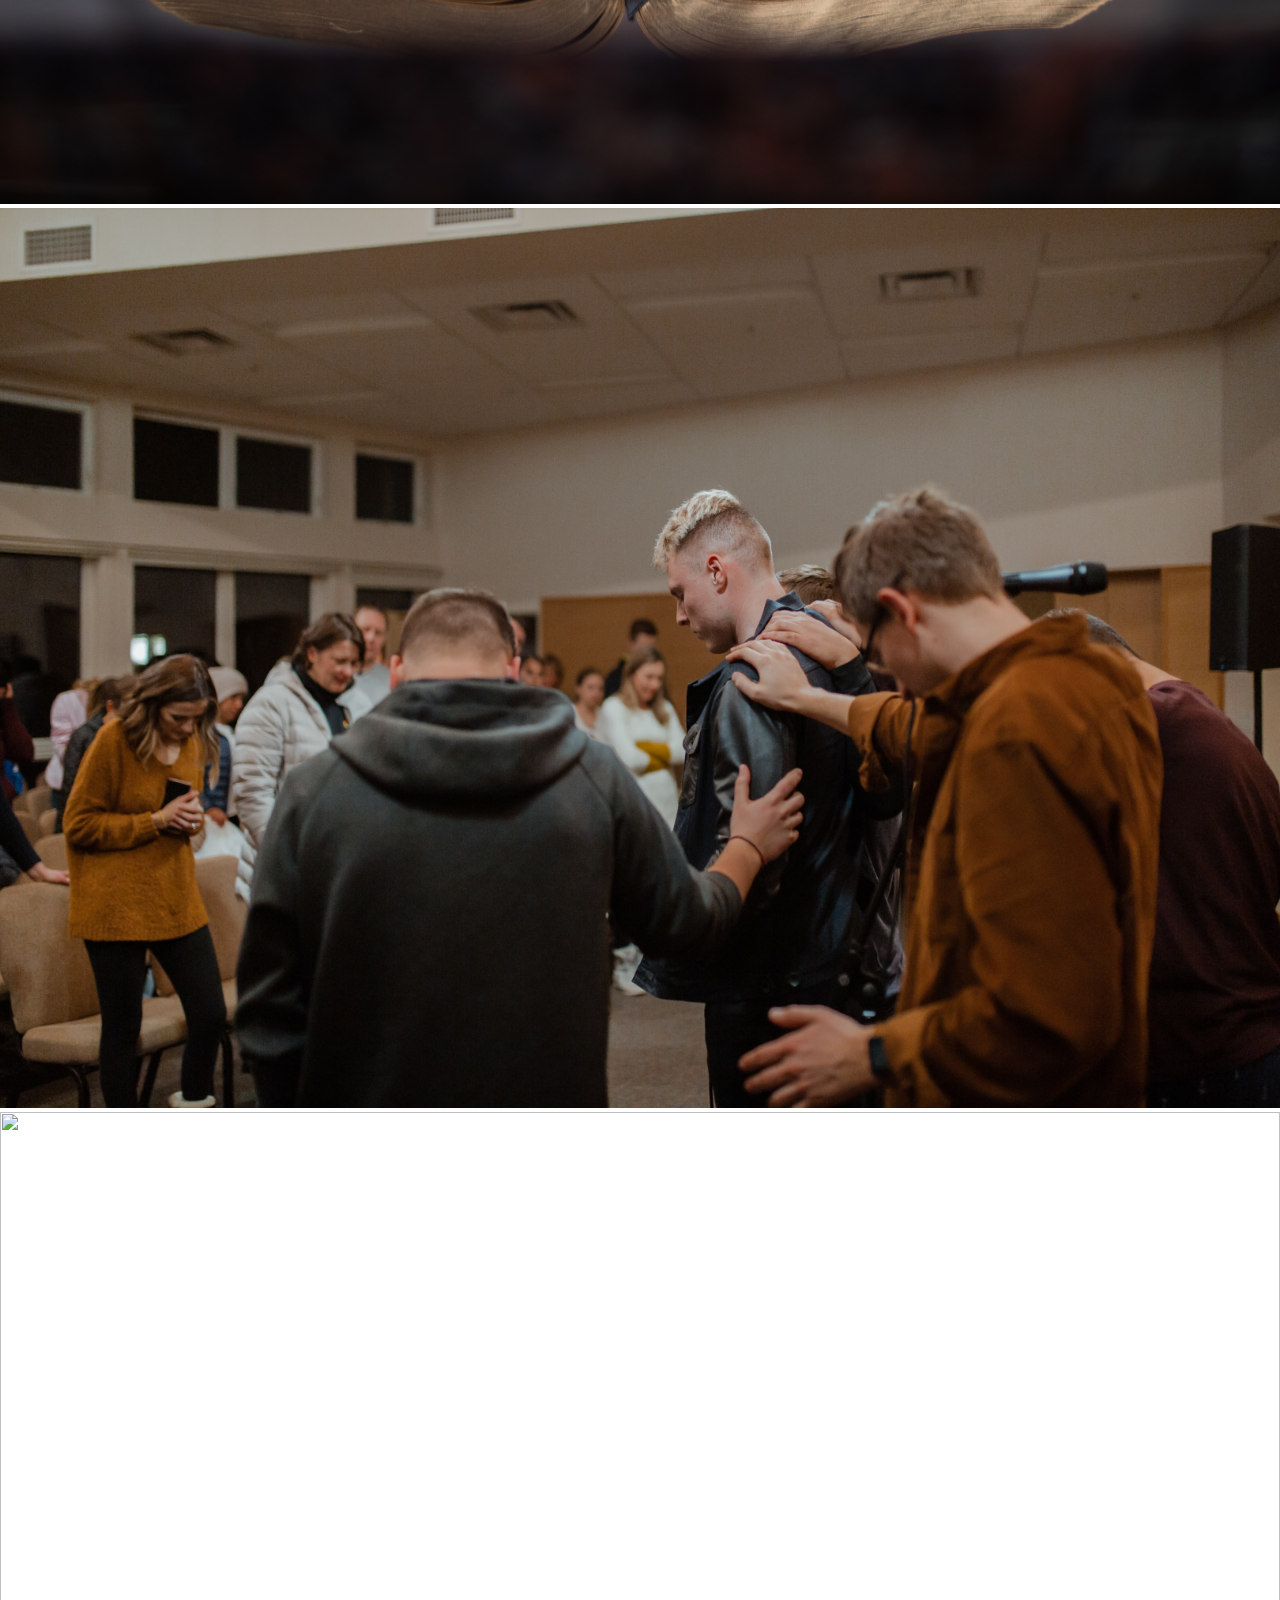
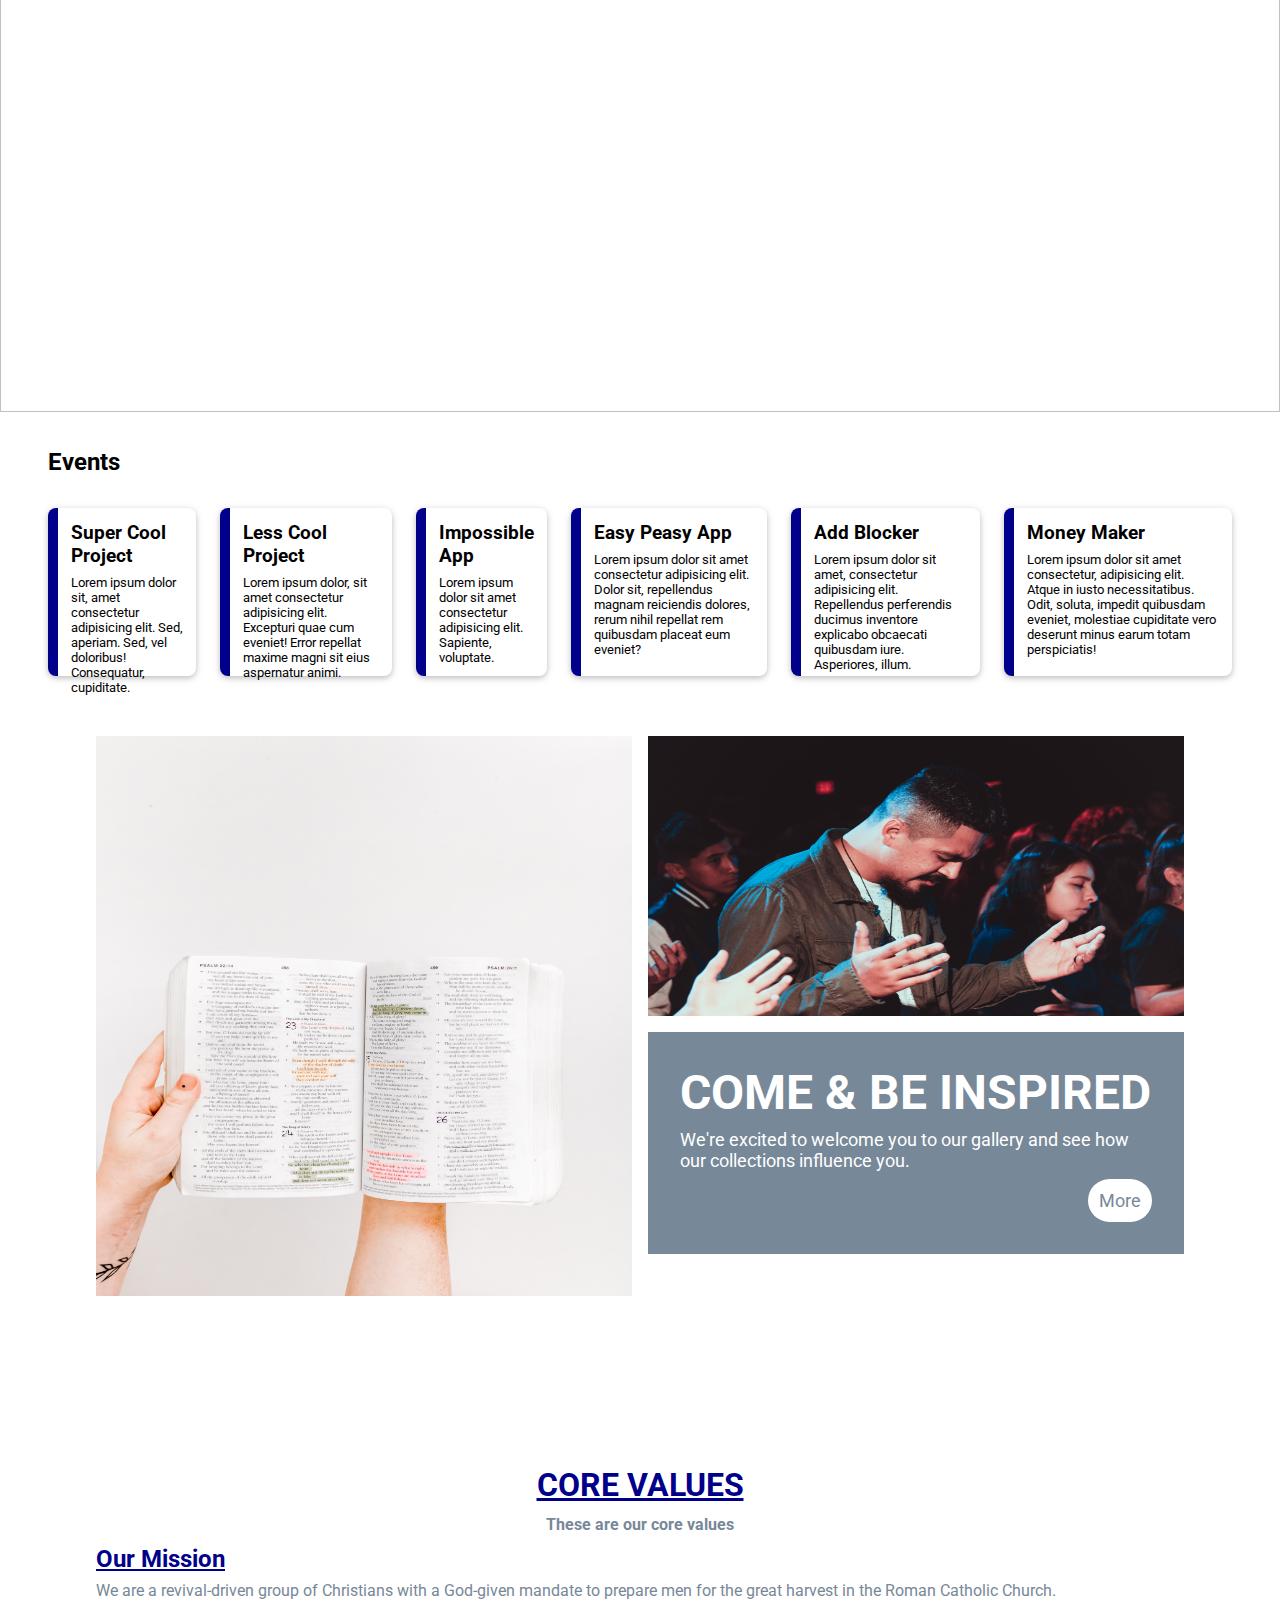
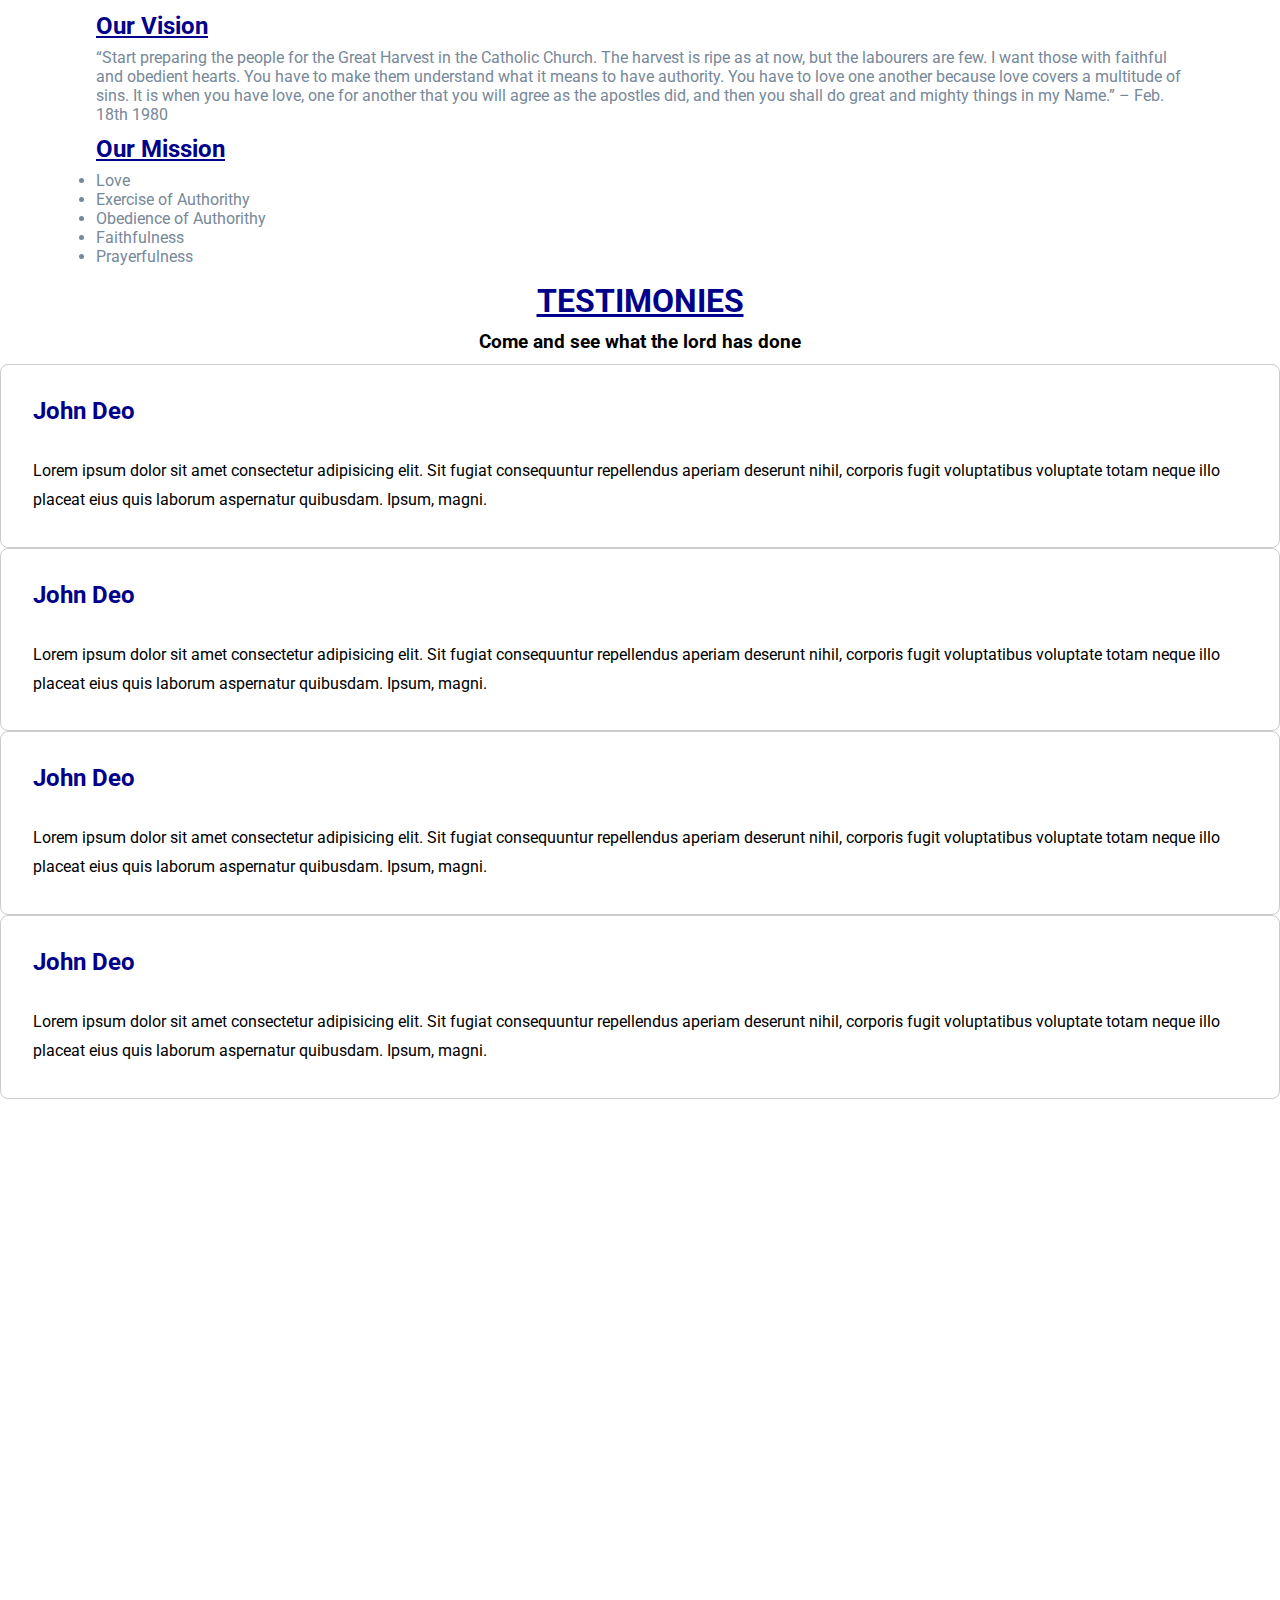
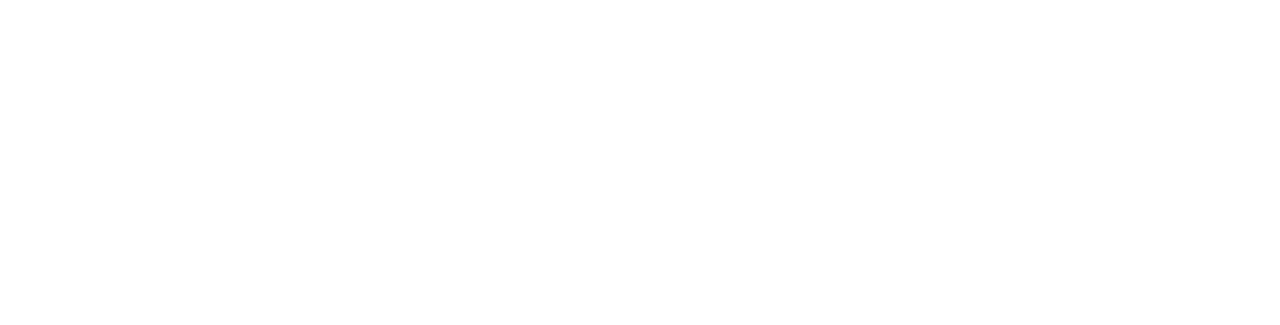
==== commit 0d7f3e11: "bug fixes and update responsiveness" ====
--- a/index.html
+++ b/index.html
@@ -206,7 +206,7 @@
         <h1 class="sub-heading"> TESTIMONIES</h1>
         <h3 class="heading"> Come and see what the lord has done</h3>
 
-        <div class="swiper-container review-slider" style="display: none;">
+        <div class="swiper-container review-slider">
 
             <div class="swiper-wrapper">
 
--- a/style.css
+++ b/style.css
@@ -9,9 +9,9 @@
 
 body {
     font-family: 'Roboto', sans-serif;
-    display: flex;
-    flex-direction: column;
-    gap: 2rem;
+    /* display: flex;
+    flex-direction: column;
+    gap: 2rem; */
 }
 
 a, a:link, a:visited {
@@ -95,6 +95,10 @@
     letter-spacing: 2px;
 }
 
+section {
+    margin-bottom: 1rem !important;
+}
+
 .swiper {
     /* margin-top: -6rem;
     z-index: -1; */
@@ -161,6 +165,7 @@
     display: flex;
     flex-direction: column;
     gap: 1rem;
+    width: 50%;
 }
 
 
@@ -183,6 +188,7 @@
 
 .gal-more  h1{
     font-size: xxx-large;
+    align-self: flex-start;
 }
 
 .gal-more a {
@@ -232,6 +238,7 @@
     display: flex;
     flex-direction: column;
     gap: 0.7rem;
+    overflow-x: hidden;
 }
 
 .review h1 {
@@ -257,9 +264,10 @@
 
 .review .slide .fa-quote-right{
     position: absolute;
-    top:2rem; right:2rem;
-    font-size: 6rem;
-    color:#ccc;
+    top: 1rem;
+    right: 2rem;
+    font-size: 5.5rem;
+    color: lightslategray;
 }
 
 .review .slide .user{
@@ -277,18 +285,23 @@
 }
 
 .review .slide .user h3{
-    color:var(--black);
-    font-size: 2rem;
+    color: darkblue;
+    font-size: 1.5rem;
     padding-bottom: .5rem;
+    text-transform: capitalize;
+}
+
+.review .slide .user .stars{
+    color: red;
 }
 
 .review .slide .user i{
-    font-size: 1.3rem;
+    font-size: 0.8rem;
     color:var(--green);
 }
 
 .review .slide p{
-    font-size: 1.5rem;
+    font-size: 1rem;
     line-height: 1.8;
     color:var(--light-color);
 }
@@ -339,6 +352,10 @@
         font-size: x-large;
     }
 
+    #events {
+        height: auto;
+    }
+
     .swiper-slide img {
         height: 50vh;
     }
@@ -349,8 +366,26 @@
     }
 
     .project-sample {
+        justify-content: space-around;
         width: 100% !important;
     }
+
+    .swiper-pagination {
+        display: none;
+    }
     
-
+    
+    #gallery {
+        align-items: center;
+        flex-direction: column;
+        height: auto;
+    }
+
+    #gallery > img {
+        width: 75%;
+    }
+
+    .galleria {
+        width: 100%;
+    }
 }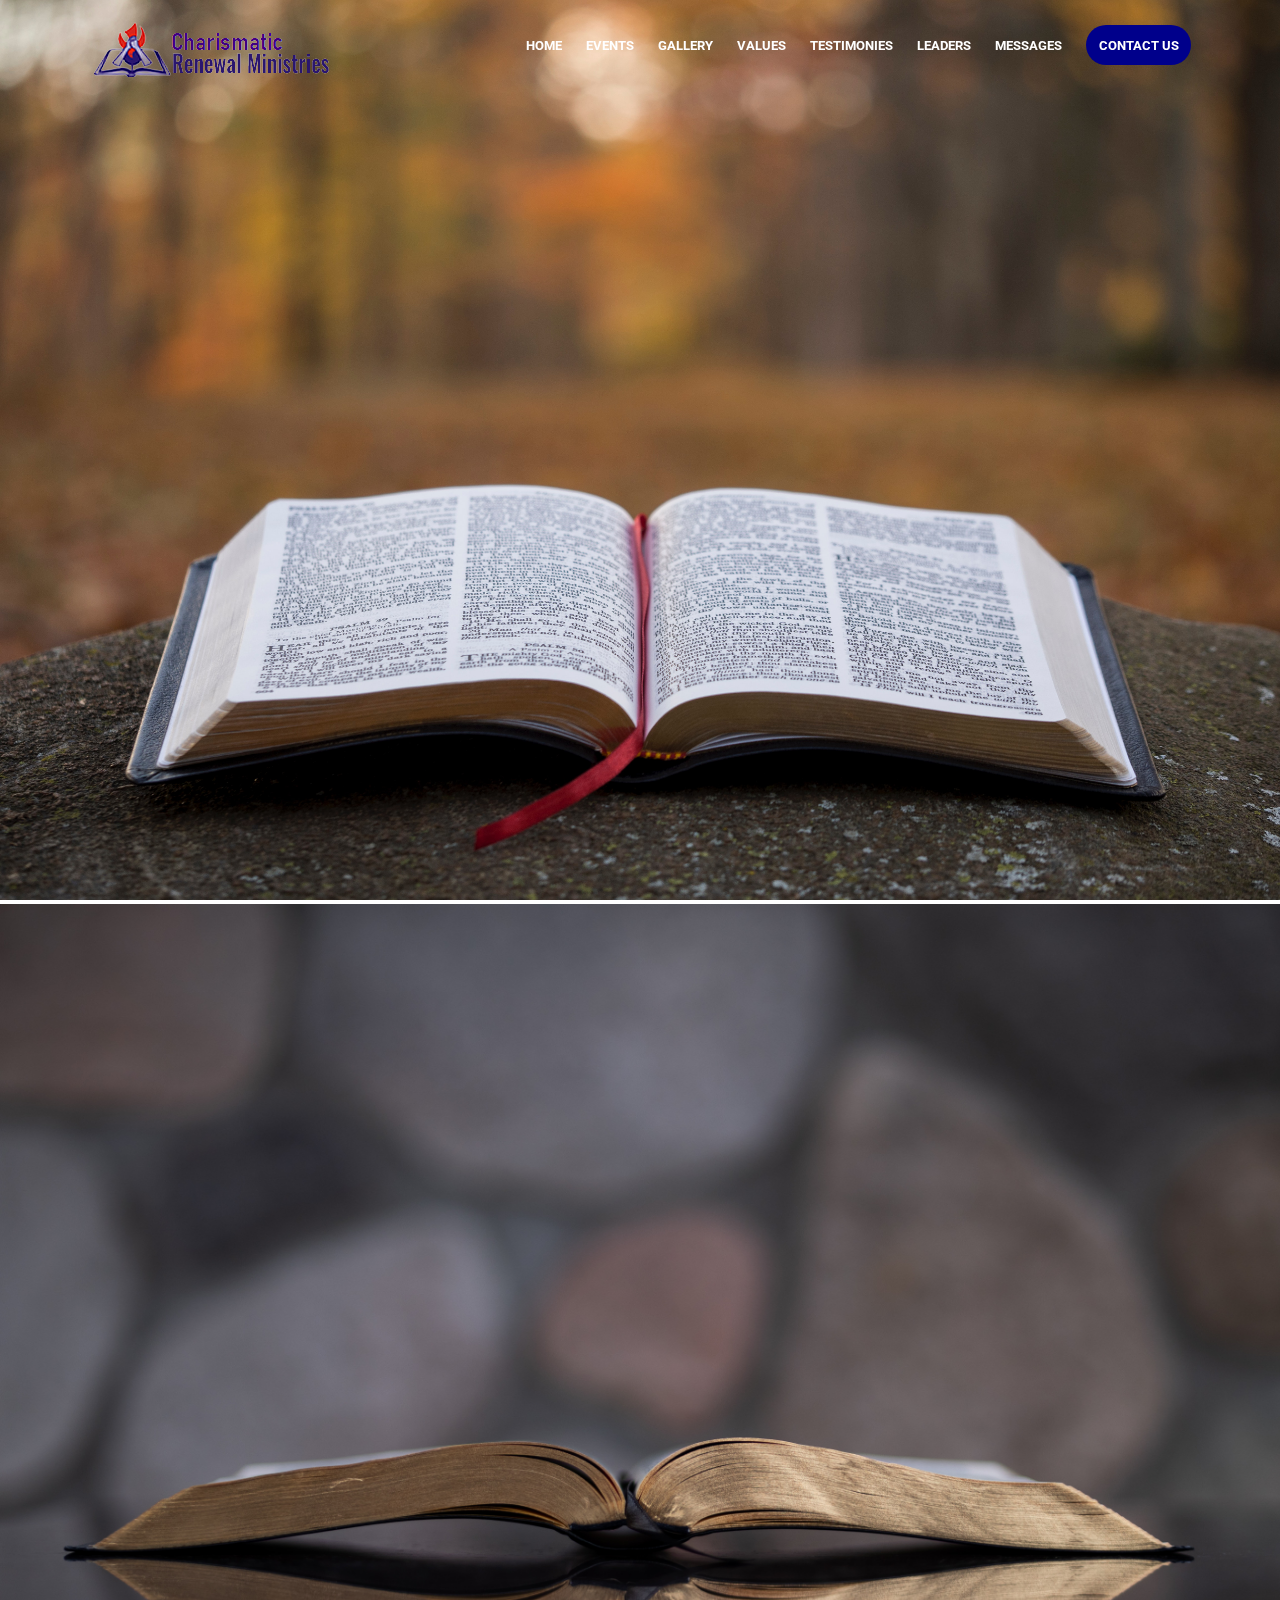
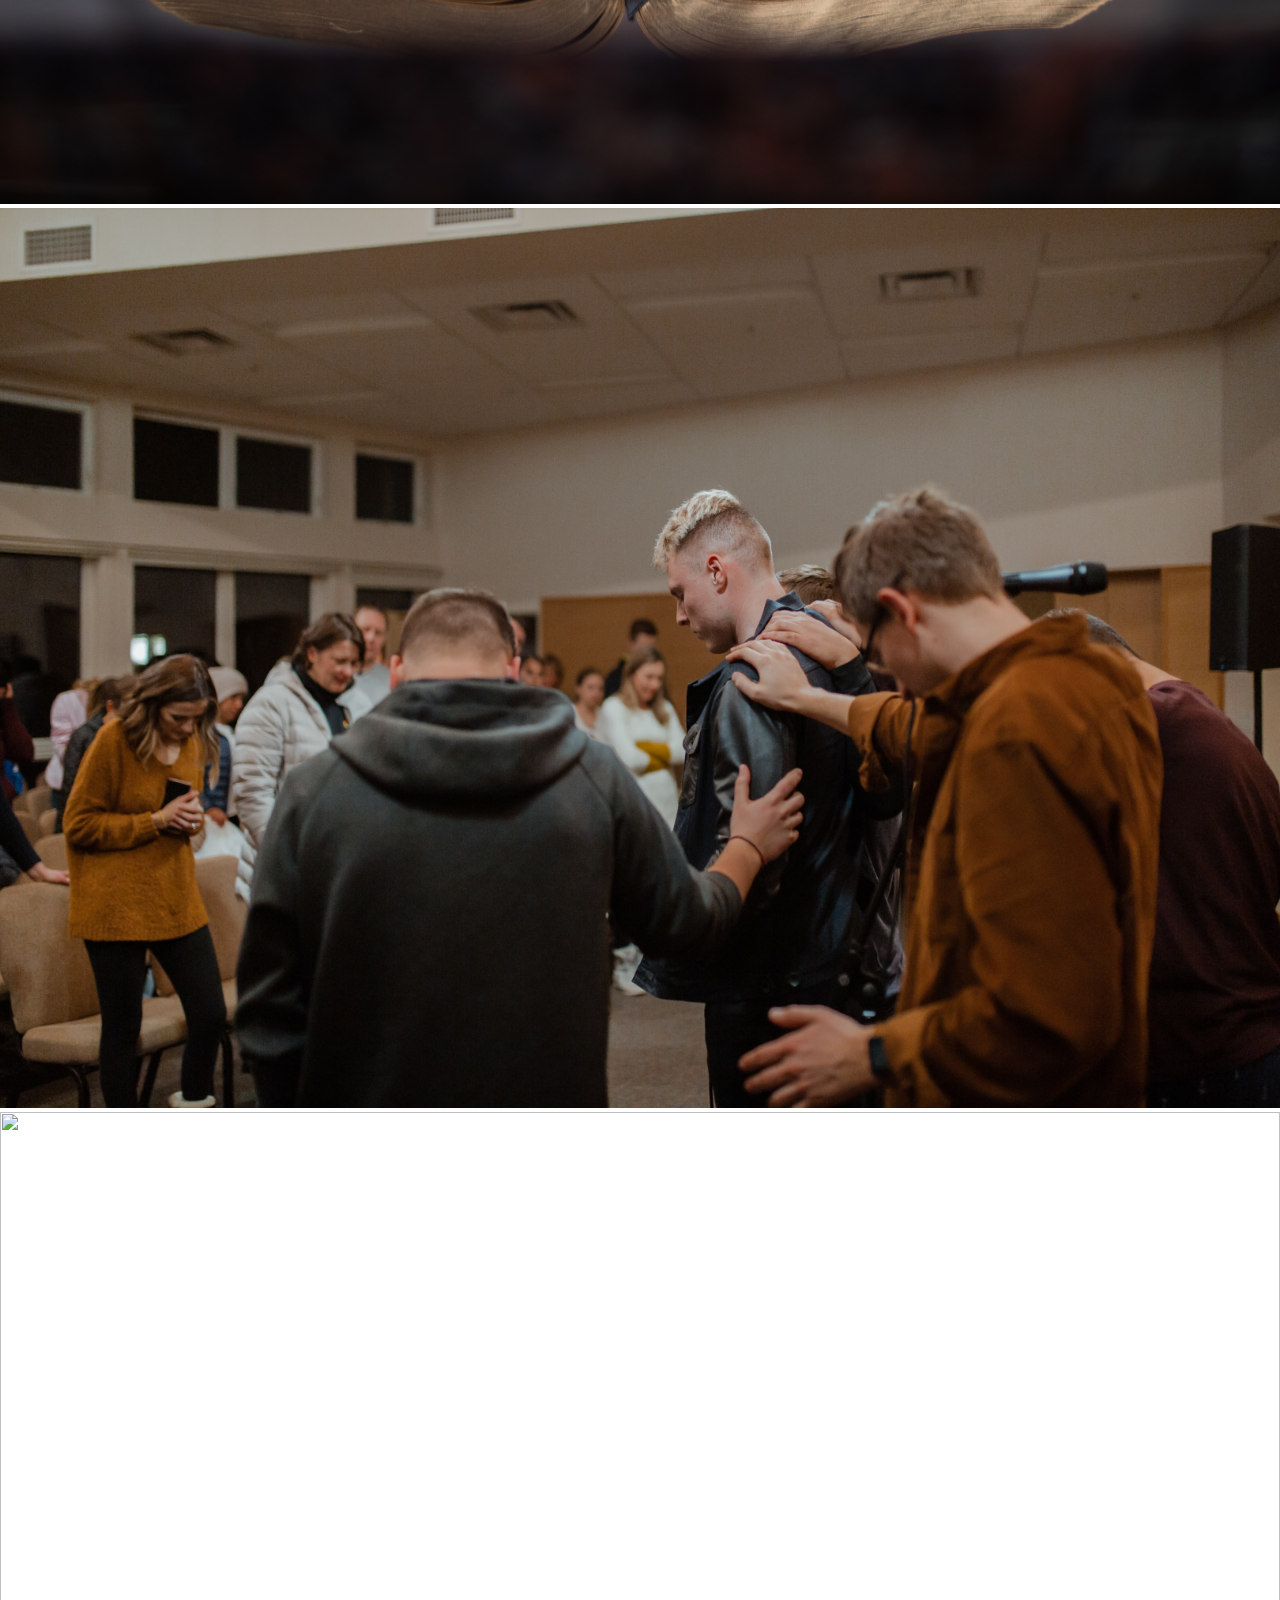
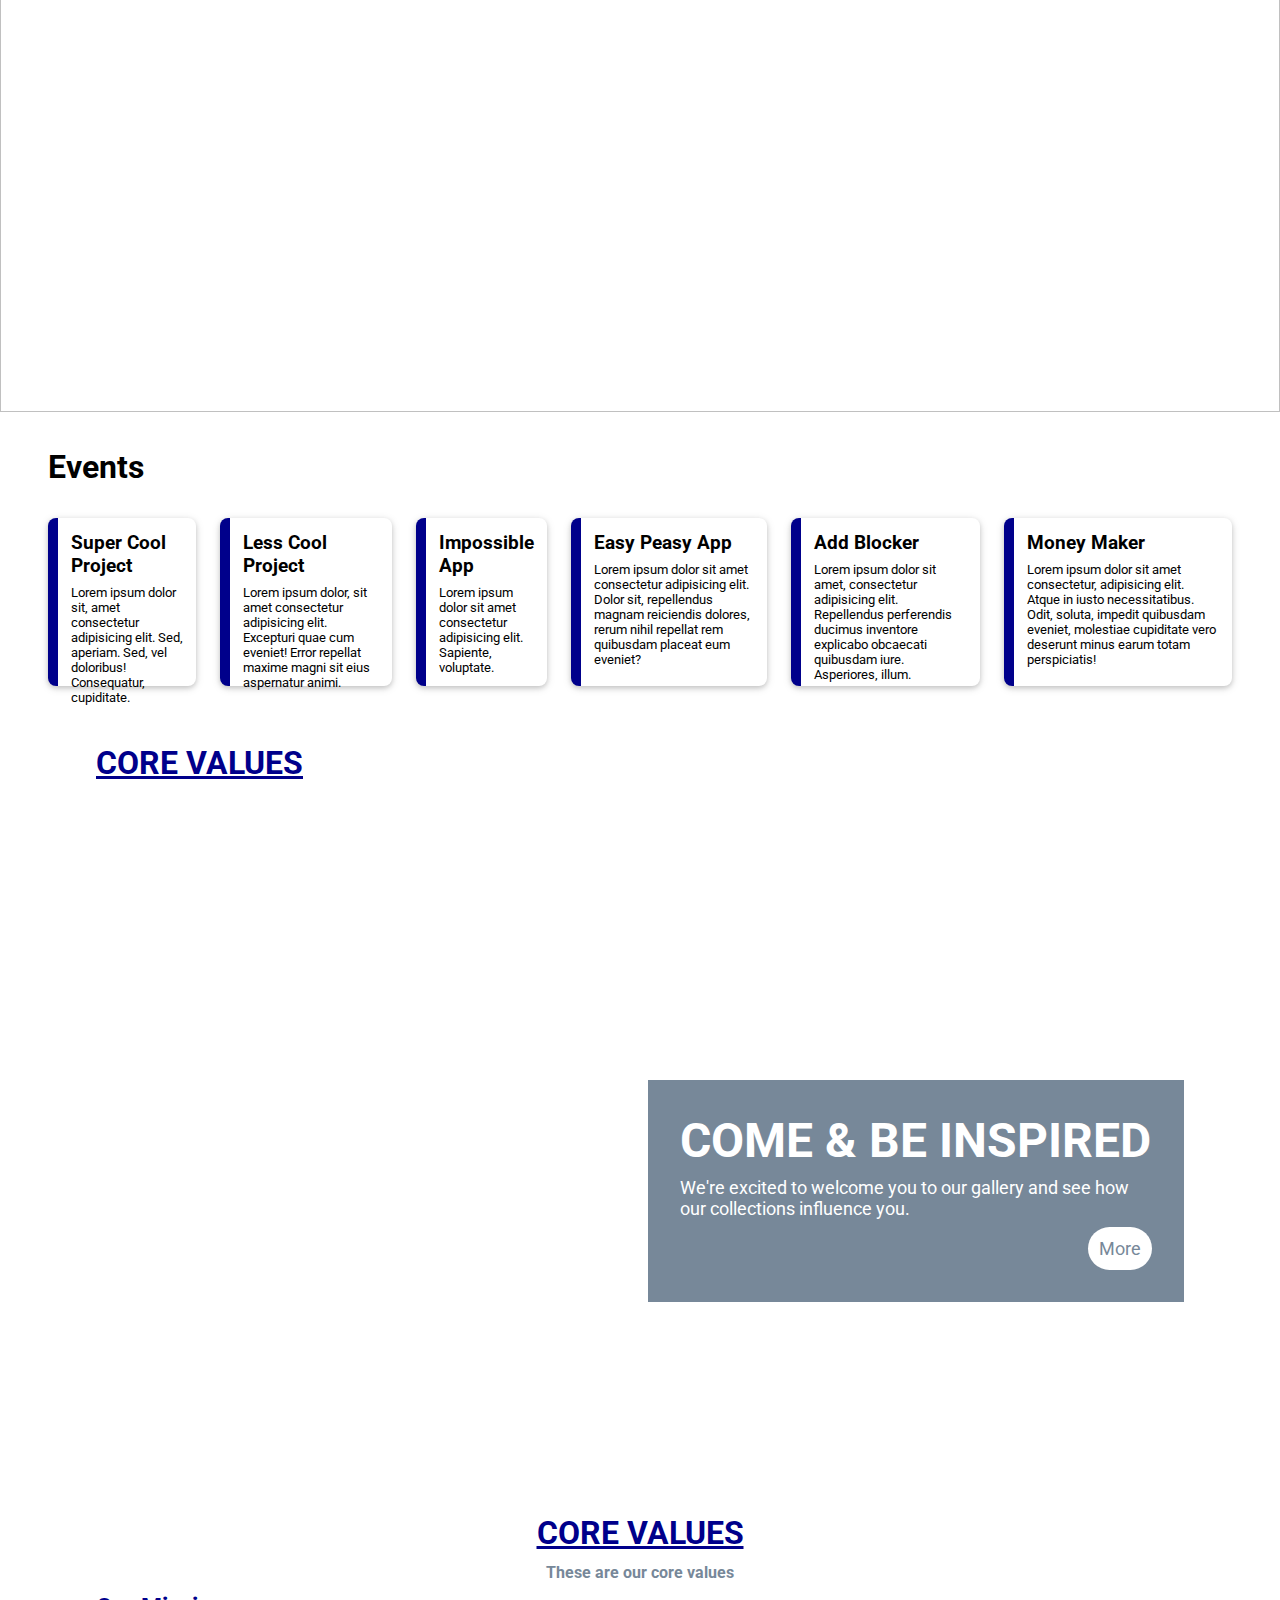
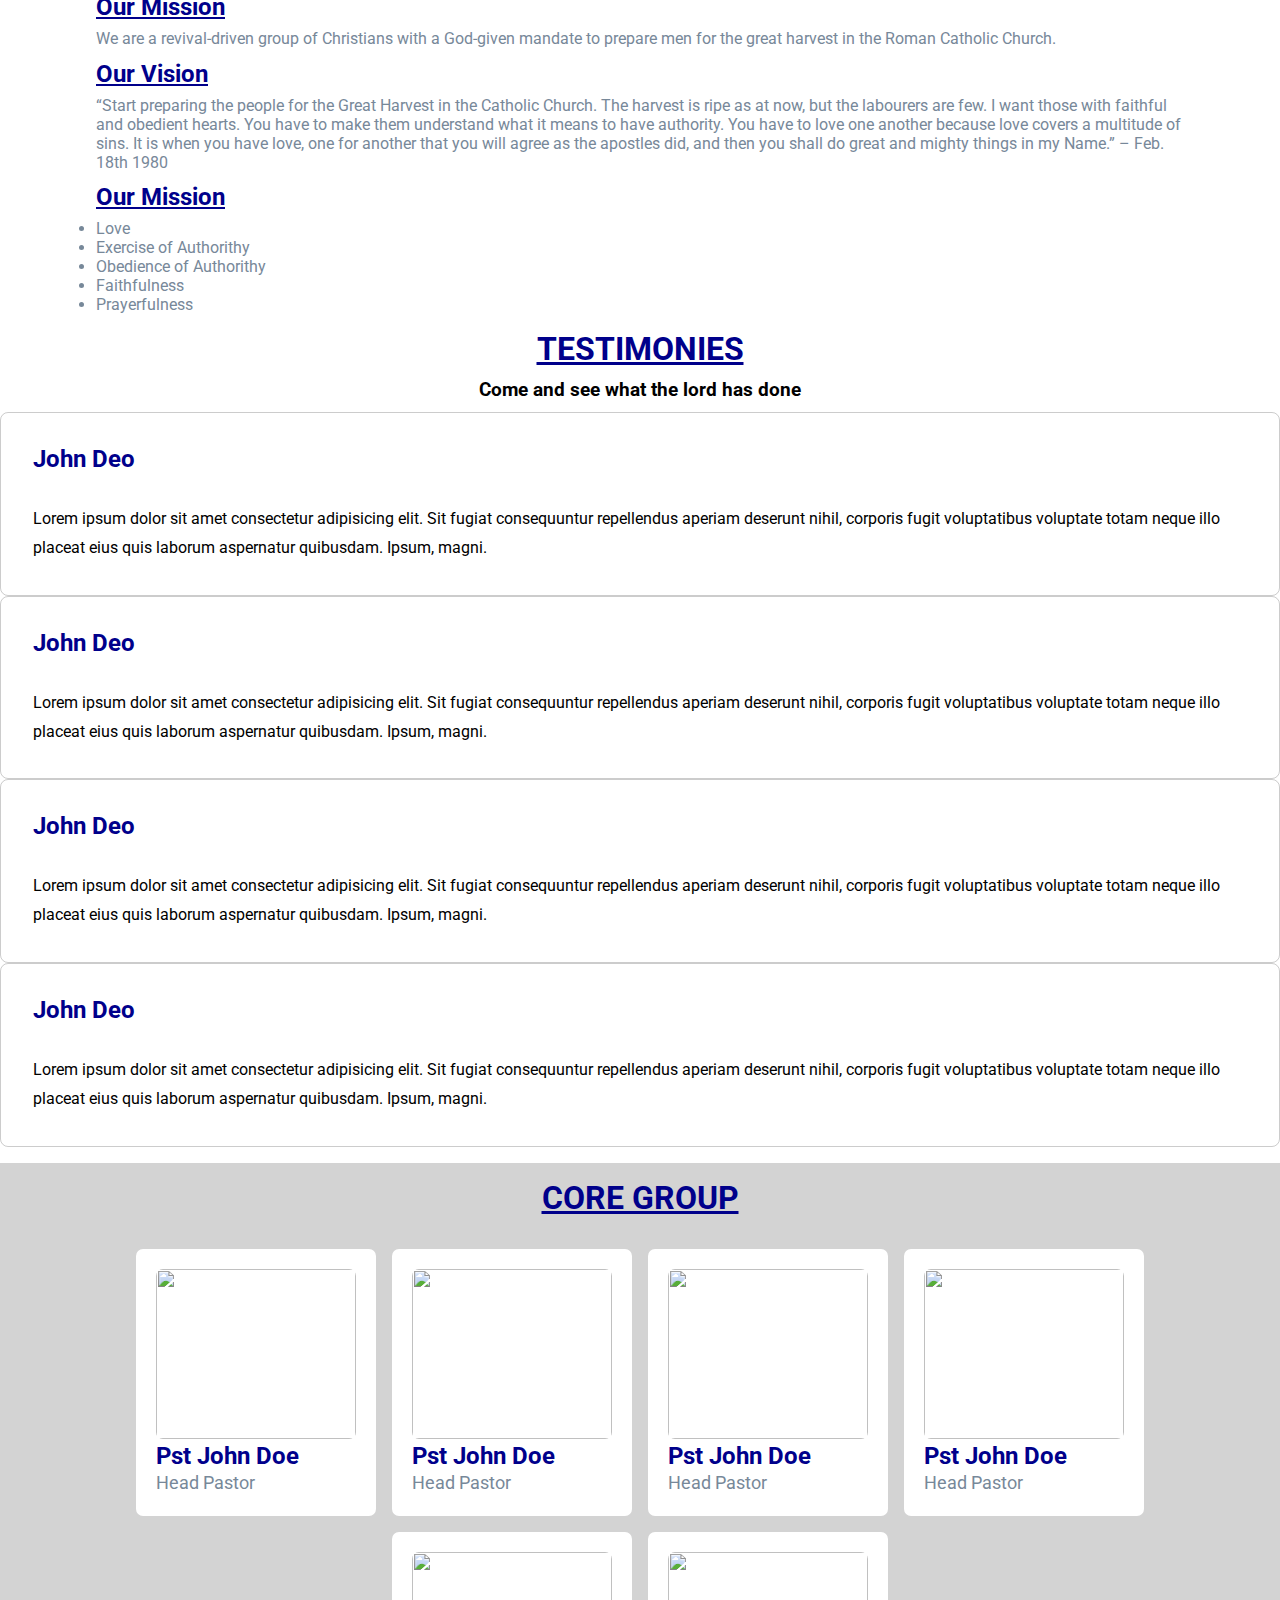
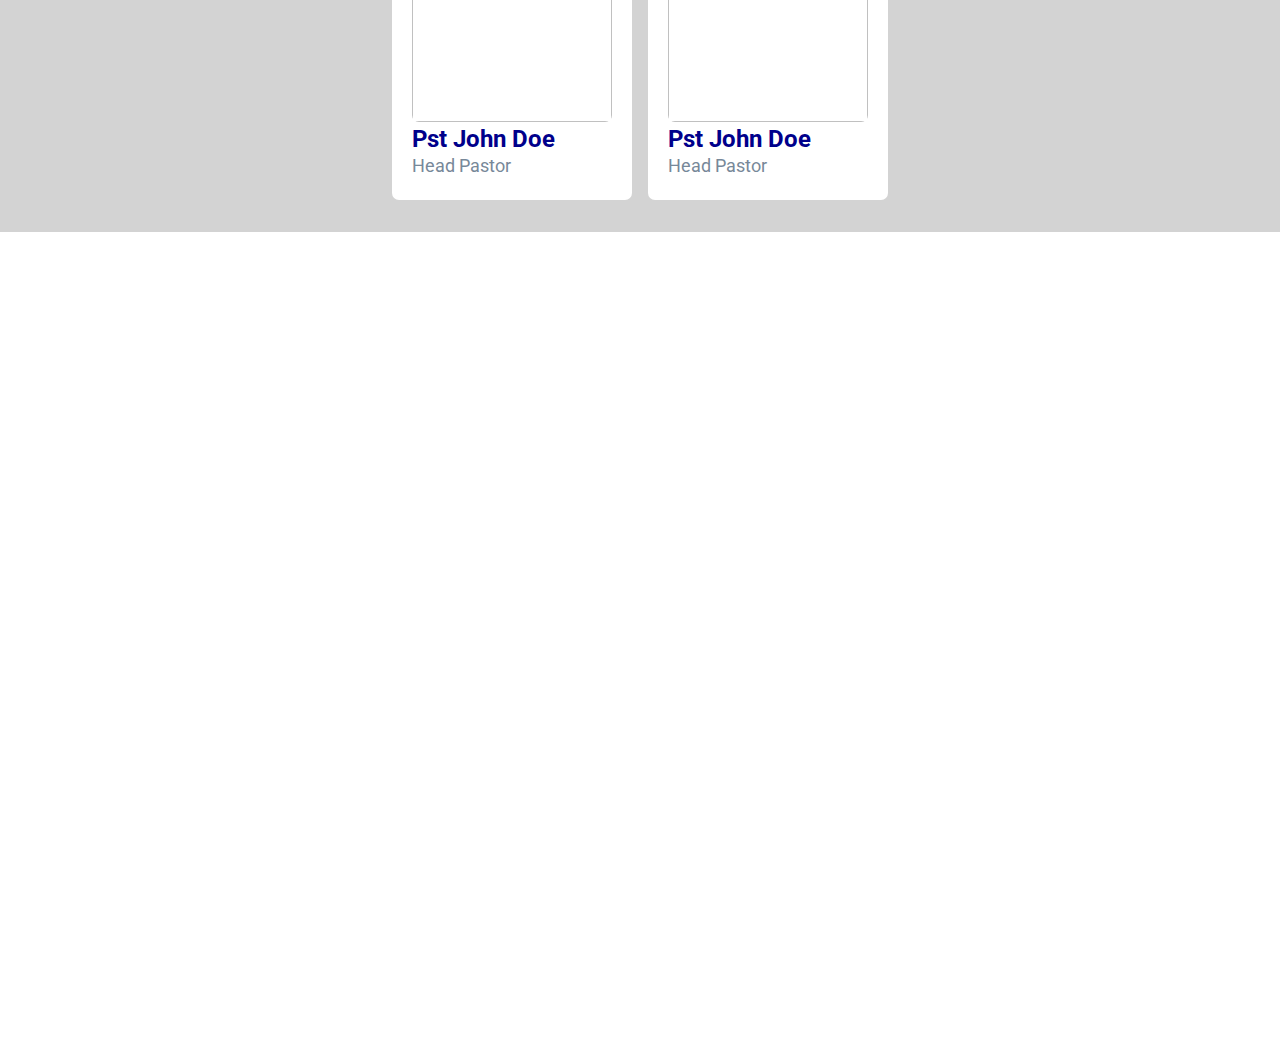
==== commit 01b32c17: "created the core group/leader section" ====
--- a/index.html
+++ b/index.html
@@ -12,7 +12,7 @@
 <body>
     <header>
         <a class="logo" href="#">
-            <img src="./images/crm_log.png" alt="crm logo">
+            <img src="./images/crm_log.png" alt="crm logo" loading="lazy">
         </a>
 
         <nav>
@@ -35,16 +35,16 @@
     <section class="swiper" id="home">
         <div class="swiper-wrapper">
             <div class="swiper-slide">
-              <img src="./images/img-1.jpg" />
+              <img src="./images/img-1.jpg" loading="lazy"/>
             </div>
             <div class="swiper-slide">
-              <img src="./images/img-2.jpg" />
+              <img src="./images/img-2.jpg" loading="lazy"/>
             </div>
             <div class="swiper-slide">
-              <img src="./images/img-3.jpg" />
+              <img src="./images/img-3.jpg" loading="lazy"/>
             </div>
             <div class="swiper-slide">
-              <img src="./images/img-4.jpg" />
+              <img src="./images/img-4.jpg" loading="lazy"/>
             </div>
         </div>
 
@@ -54,7 +54,7 @@
     </section>
     
     <section id="events" class="swiper">
-      <h2>Events</h2>
+      <h1>Events</h1>
 
       <div class="project swiper-wrapper">
           <div class="project-sample swiper-slide">
@@ -133,16 +133,21 @@
               </span>
           </div>
 
+        <a href="#" class="see-events">See More</a>
+        <a href="#" class="all-events">View All Events <i class="fa-solid fa-arrow-right"></i></a>
+
       </div>
       <div class="swiper-pagination"></div>
 
     </section>
 
     <section id="gallery">
-        <img src="./images/img-0.jpg" alt="img-0" class="long">
+        <h1>CORE VALUES</h1>
+ 
+        <img src="./images/img-0.jpg" alt="img-0" class="long" loading="lazy" >
 
         <div class="galleria">
-            <img src="./images/img-5.jpg" alt="">
+            <img src="./images/img-5.jpg" alt="" loading="lazy">
 
             <div class="gal-more">
                 <h1>COME & BE INSPIRED</h1>
@@ -155,7 +160,7 @@
         </div>
     </section>
 
-    <video src="./videos/vid-2.mp4" autoplay loop muted></video>
+    <video src="./videos/vid-2.mp4" autoplay loop muted loading="lazy"></video>
 
     <section id="values">
         <h1>CORE VALUES</h1>
@@ -201,7 +206,7 @@
 
     <!-- review section starts  -->
 
-    <section class="review" id="review">
+    <section class="review" id="testimony">
 
         <h1 class="sub-heading"> TESTIMONIES</h1>
         <h3 class="heading"> Come and see what the lord has done</h3>
@@ -286,6 +291,102 @@
 
     <!-- review section ends -->
 
+    <section id="leader">
+        <h1>CORE GROUP</h2>
+  
+        <div class="menuContainer">
+          <div class="menu">
+            <div class="menuImg">
+              <img src="https://picsum.photos/250?random=1" alt="" />
+            </div>
+  
+            <h2>Pst John Doe</h2>
+            <p class="starp">Head Pastor</p>
+  
+            <div class="icons">
+                <a href=""><i class="fa-brands fa-facebook"></i></a>
+                <a href=""><i class="fa-brands fa-twitter"></i></a>
+                <a href=""><i class="fa-brands fa-linkedin"></i></a>
+            </div>
+          </div>
+
+          <div class="menu">
+            <div class="menuImg">
+              <img src="https://picsum.photos/250?random=2" alt="" />
+            </div>
+  
+            <h2>Pst John Doe</h2>
+            <p class="starp">Head Pastor</p>
+  
+            <div class="icons">
+                <a href=""><i class="fa-brands fa-facebook"></i></a>
+                <a href=""><i class="fa-brands fa-twitter"></i></a>
+                <a href=""><i class="fa-brands fa-linkedin"></i></a>
+            </div>
+          </div>
+
+          <div class="menu">
+            <div class="menuImg">
+              <img src="https://picsum.photos/250?random=3" alt="" />
+            </div>
+  
+            <h2>Pst John Doe</h2>
+            <p class="starp">Head Pastor</p>
+  
+            <div class="icons">
+                <a href=""><i class="fa-brands fa-facebook"></i></a>
+                <a href=""><i class="fa-brands fa-twitter"></i></a>
+                <a href=""><i class="fa-brands fa-linkedin"></i></a>
+            </div>
+          </div>
+
+          <div class="menu">
+            <div class="menuImg">
+              <img src="https://picsum.photos/250?random=4" alt="" />
+            </div>
+  
+            <h2>Pst John Doe</h2>
+            <p class="starp">Head Pastor</p>
+  
+            <div class="icons">
+                <a href=""><i class="fa-brands fa-facebook"></i></a>
+                <a href=""><i class="fa-brands fa-twitter"></i></a>
+                <a href=""><i class="fa-brands fa-linkedin"></i></a>
+            </div>
+          </div>
+
+          <div class="menu">
+            <div class="menuImg">
+              <img src="https://picsum.photos/250?random=5" alt="" />
+            </div>
+  
+            <h2>Pst John Doe</h2>
+            <p class="starp">Head Pastor</p>
+  
+            <div class="icons">
+                <a href=""><i class="fa-brands fa-facebook"></i></a>
+                <a href=""><i class="fa-brands fa-twitter"></i></a>
+                <a href=""><i class="fa-brands fa-linkedin"></i></a>
+            </div>
+          </div>
+
+          <div class="menu">
+            <div class="menuImg">
+              <img src="https://picsum.photos/250?random=6" alt="" />
+            </div>
+  
+            <h2>Pst John Doe</h2>
+            <p class="starp">Head Pastor</p>
+  
+            <div class="icons">
+                <a href=""><i class="fa-brands fa-facebook"></i></a>
+                <a href=""><i class="fa-brands fa-twitter"></i></a>
+                <a href=""><i class="fa-brands fa-linkedin"></i></a>
+            </div>
+          </div>
+        </div>
+    </section>
+  
 
     <div style="height: 90vh;"></div>
 <script src="https://cdnjs.cloudflare.com/ajax/libs/Swiper/8.4.5/swiper-bundle.min.js" integrity="sha512-wdUM0BxMyMC/Yem1RWDiIiXA6ssXMoxypihVEwxDc+ftznGeRu4s9Fmxl8PthpxOh5CQ0eqjqw1Q8ScgNA1moQ==" crossorigin="anonymous" referrerpolicy="no-referrer"></script>
--- a/style.css
+++ b/style.css
@@ -142,6 +142,35 @@
     box-shadow: 0 2px 5px 0 rgb(0 0 0 / 16%), 0 2px 10px 0 rgb(0 0 0 / 12%);
 }
 
+.project a{
+    display: none;
+    border-radius: 2rem;
+    padding: 0.5rem;
+    font-size: small;
+    letter-spacing: 2px;
+    align-self: center;
+}
+
+.project .see-events{
+    outline: 2px solid red;
+    background-color: white;
+}
+
+.project .all-events{
+    background-color: darkblue;
+    color: white;
+}
+
+.project .all-events:hover, .project .see-events:hover {
+    font-size: medium;
+    outline: 2px solid red;
+    -webkit-text-fill-color: white;
+    -webkit-text-stroke-width: 1px;
+    -webkit-text-stroke-color: darkblue;
+    letter-spacing: 2px;
+}
+
+
 .icons {
     display: flex;
     gap: 1rem;
@@ -154,6 +183,19 @@
     width: 85%;
     height: 35rem;
     gap: 1rem;
+    margin-top: 4rem;
+}
+
+#gallery > h1 {
+    position: absolute;
+    transform: translateY(-2.5rem);
+    color: darkblue;
+    text-decoration: underline;
+    text-decoration-color: darkblue;
+}
+
+#gallery > h1:hover {
+    color: red;
 }
 
 #gallery > img {
@@ -304,6 +346,96 @@
     font-size: 1rem;
     line-height: 1.8;
     color:var(--light-color);
+}
+
+#leader {
+    display: flex;
+    flex-direction: column;
+    align-items: center;
+    background-color: lightgray;
+    padding-top: 1rem;
+}
+
+#leader h1 {
+    color: darkblue;
+    text-decoration: underline;
+    text-decoration-color: darkblue;
+}
+
+#leader h1:hover {
+    color: red;
+}
+
+.menu {
+    width: 15rem;
+    gap: 0.2rem;
+    display: flex;
+    flex-direction: column;
+    align-items: flex-start;
+    justify-content: space-between;
+    background-color: white;
+    padding: 20px;
+    border-radius: 7px;
+}
+  
+.menuImg {
+  width: 100%;
+}
+
+.menuImg img {
+  width: 100%;
+  border-radius: 7px;
+  font-size: 1.2rem;
+}
+
+.menuImg i {
+  visibility: visible;
+  margin-left: -5rem;
+  margin-top: 1rem;
+}
+
+.starp {
+  font-size: 1.1rem;
+  color: lightslategray;
+}
+
+.menuContainer {
+  display: flex;
+  flex-direction: row;
+  flex-wrap: wrap;
+  justify-content: center;
+  align-items: center;
+  width: 90%;
+  gap: 1rem;
+  margin-top: 2rem;
+  margin-bottom: 2rem;
+}
+
+.menuContainer h2 {
+    color: darkblue;
+}
+
+.menu .icons > a:hover{
+    color: red;
+}
+
+
+.menuImg {
+  display: flex;
+}
+
+.menuImg > img {
+  height: 10.625rem;
+}
+
+.menuImg i {
+  visibility: hidden;
+  color: var(--black);
+  padding: 20px;
+  background-color: lightgray;
+  height: 3.5rem;
+  border-radius: 50%;
+  transition: visibility 0.5s ease-in-out;
 }
 
 
@@ -370,6 +502,30 @@
         width: 100% !important;
     }
 
+    .sub-active {
+        position: absolute;
+        top: -9999px;
+        left: -9999px;
+    }
+
+    .project-sample.active {
+        display: flex !important;
+    }
+
+
+
+    /* .project .swiper-slide-duplicate {
+        display: none !important;
+    } */
+    
+    .project .see-events{
+        display: block;
+    }
+
+    .project .all-events.active {
+        display: block !important;
+    }
+
     .swiper-pagination {
         display: none;
     }
@@ -388,4 +544,8 @@
     .galleria {
         width: 100%;
     }
+
+    .gal-more h1 {
+        font-size: xx-large;
+    }
 }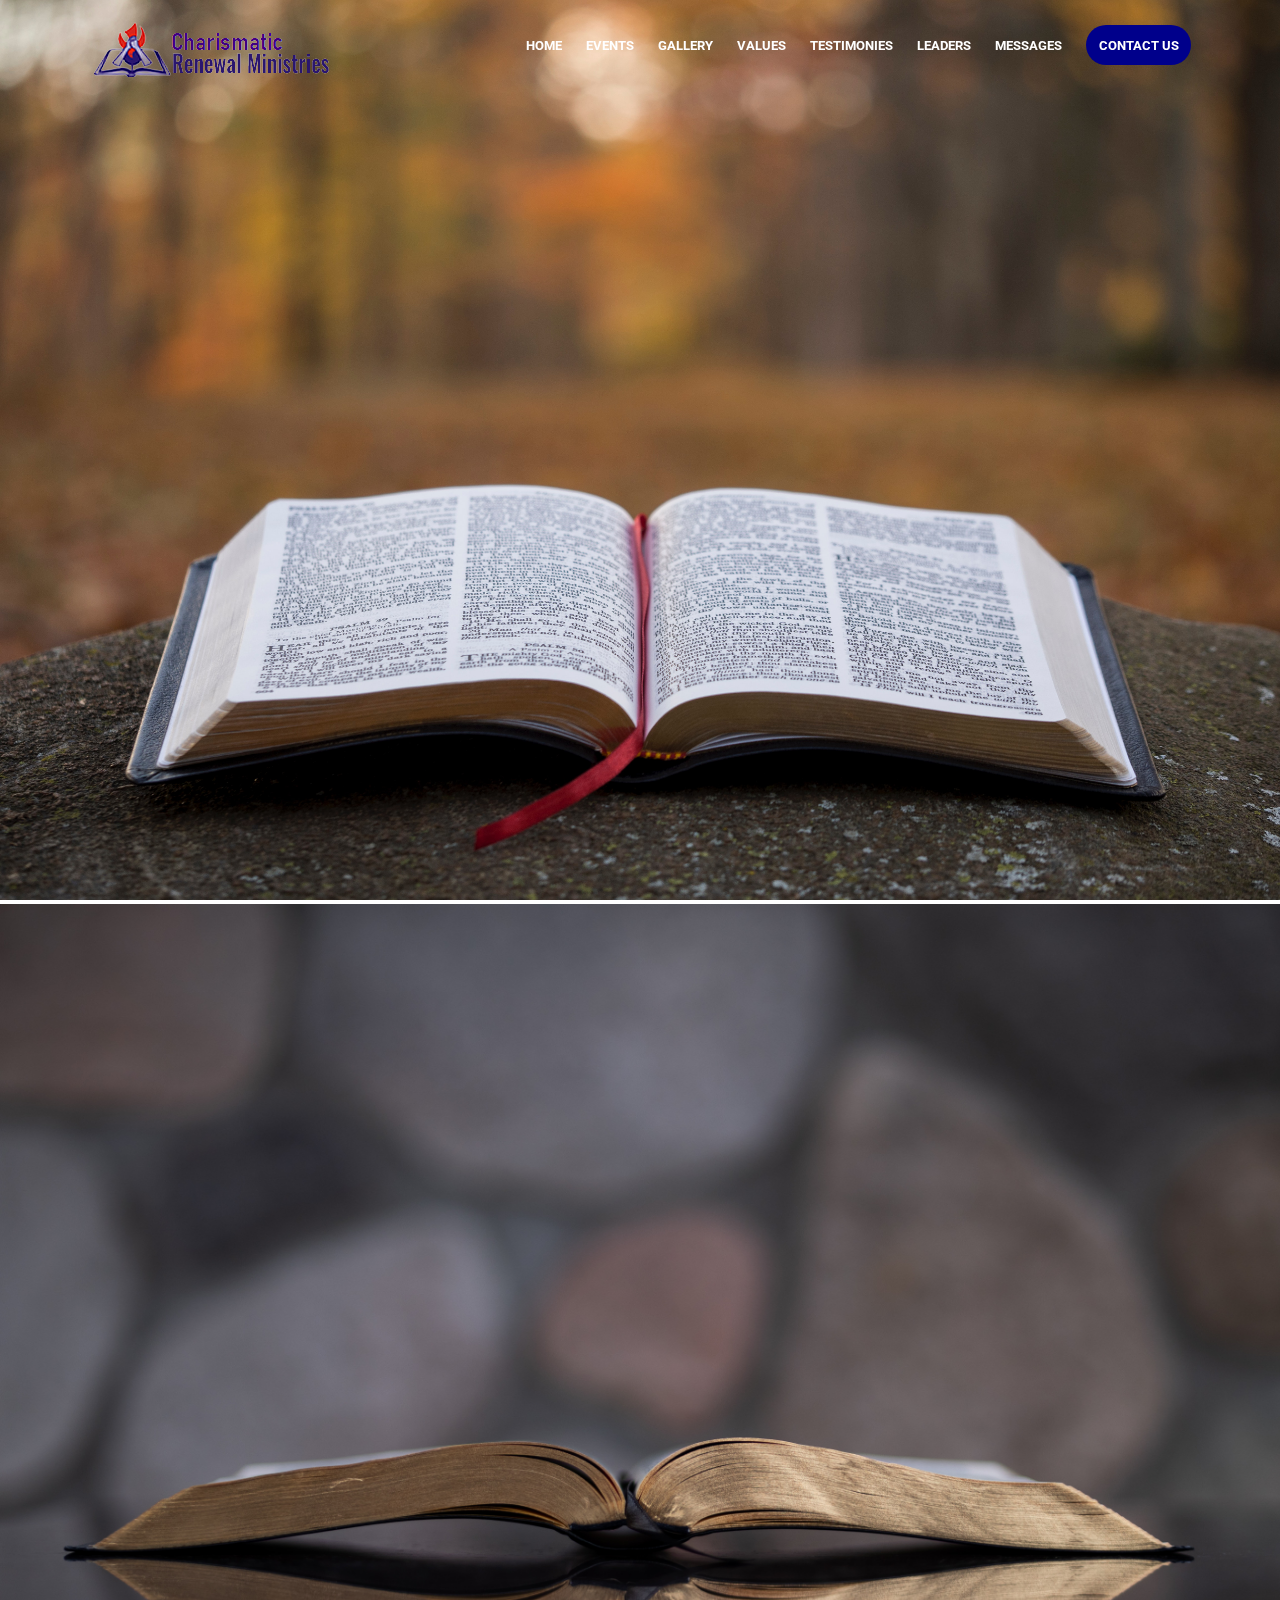
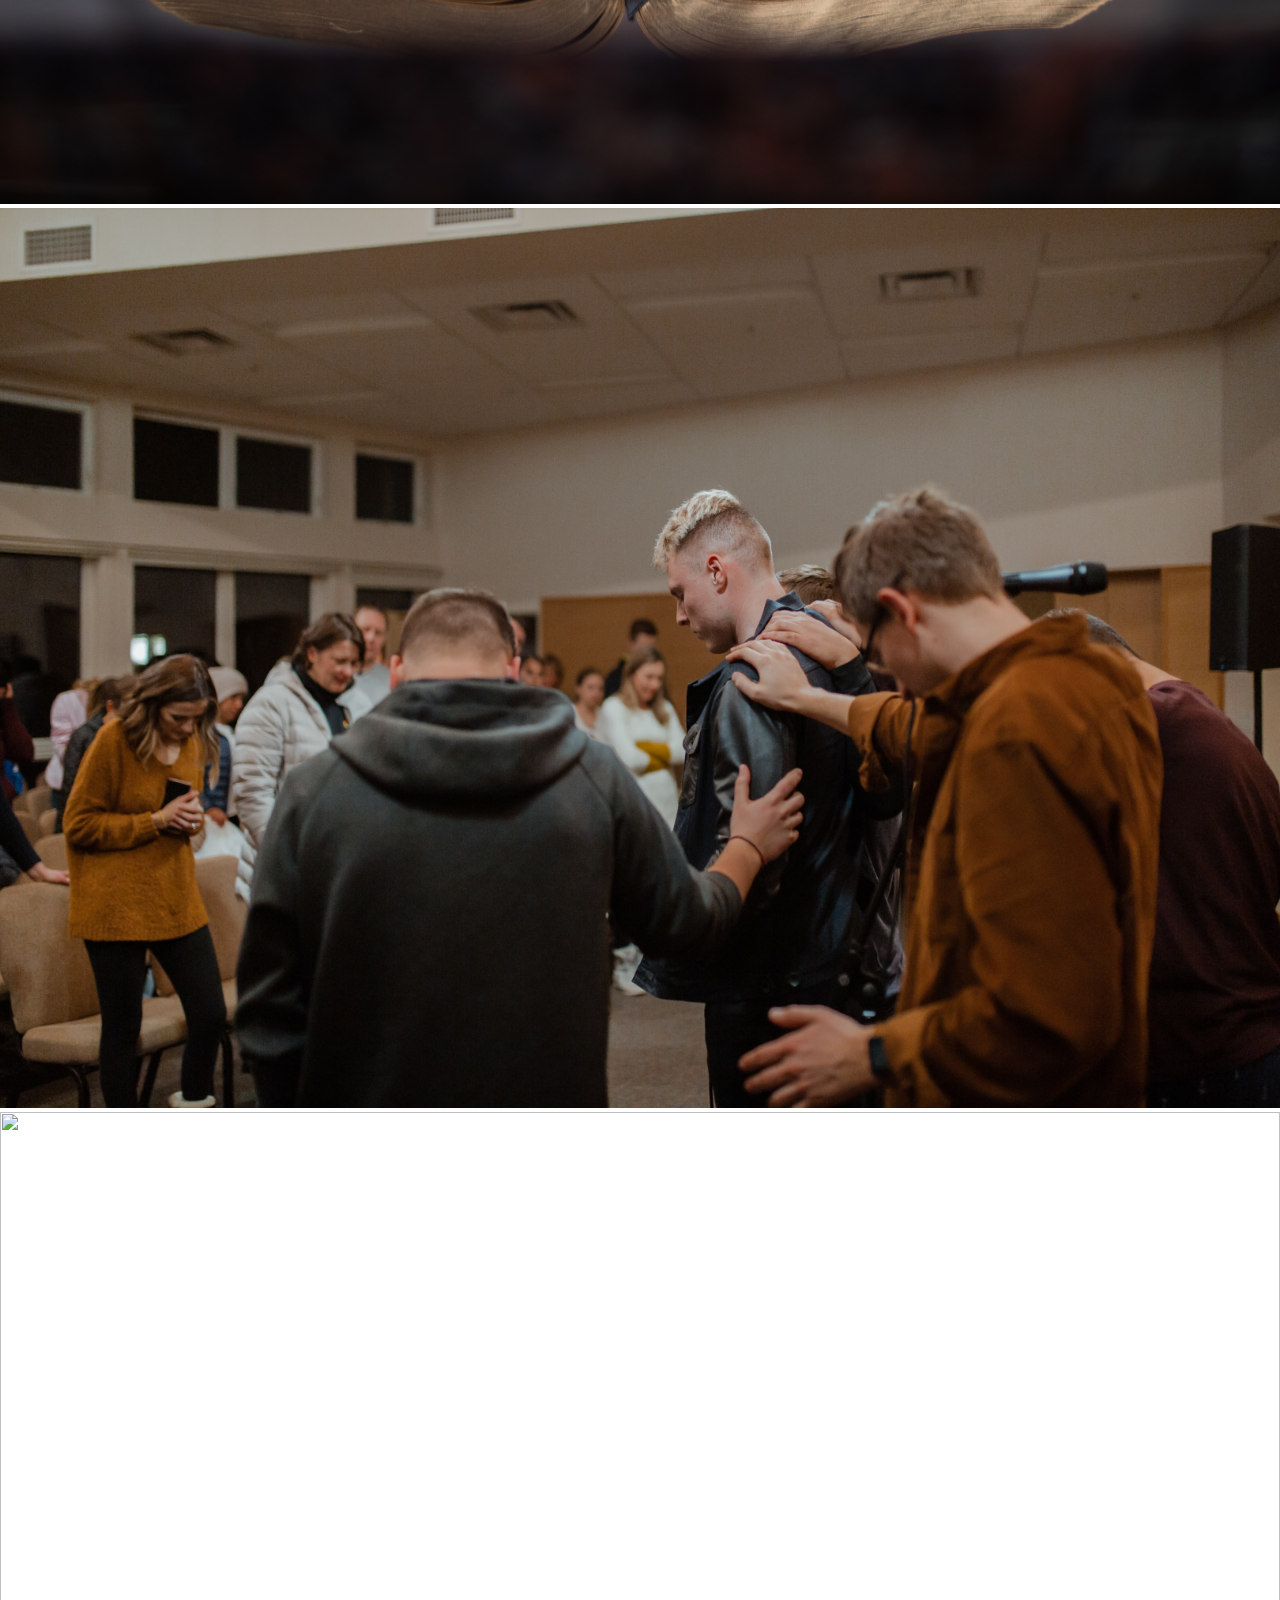
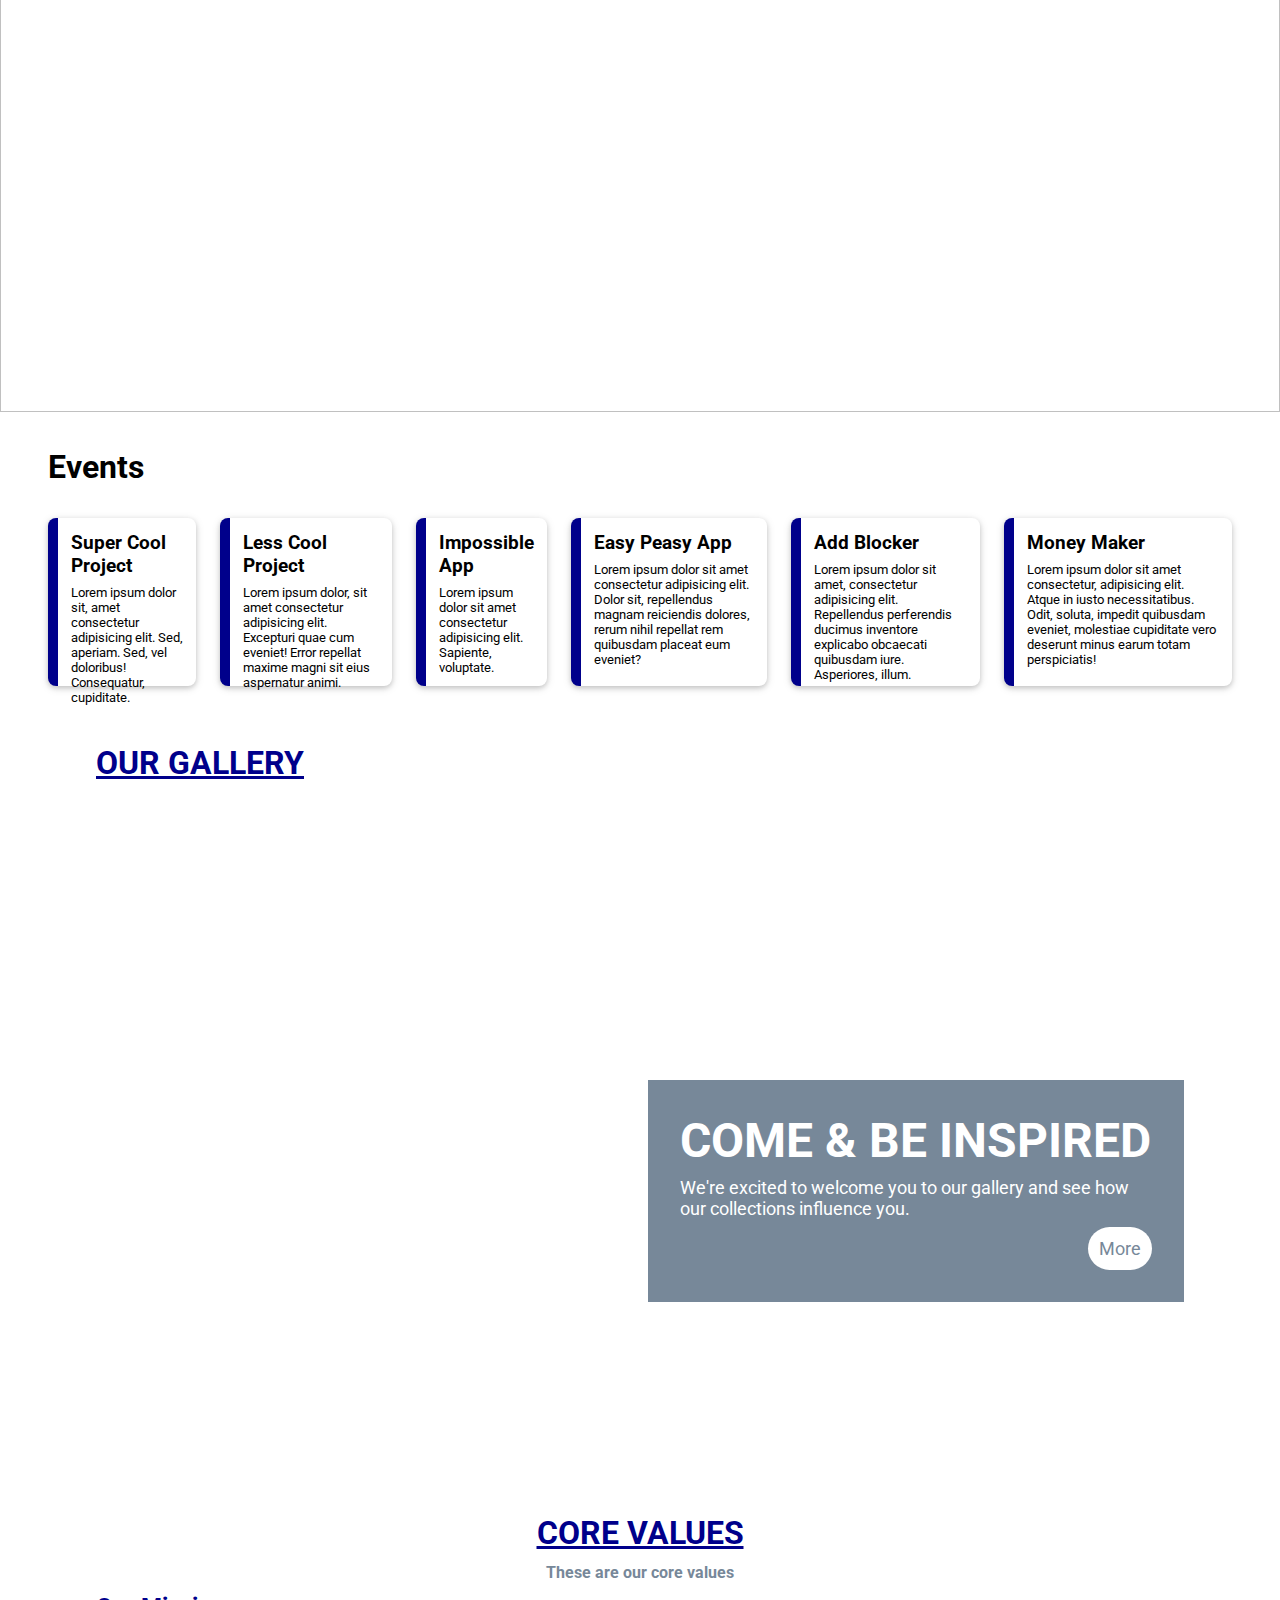
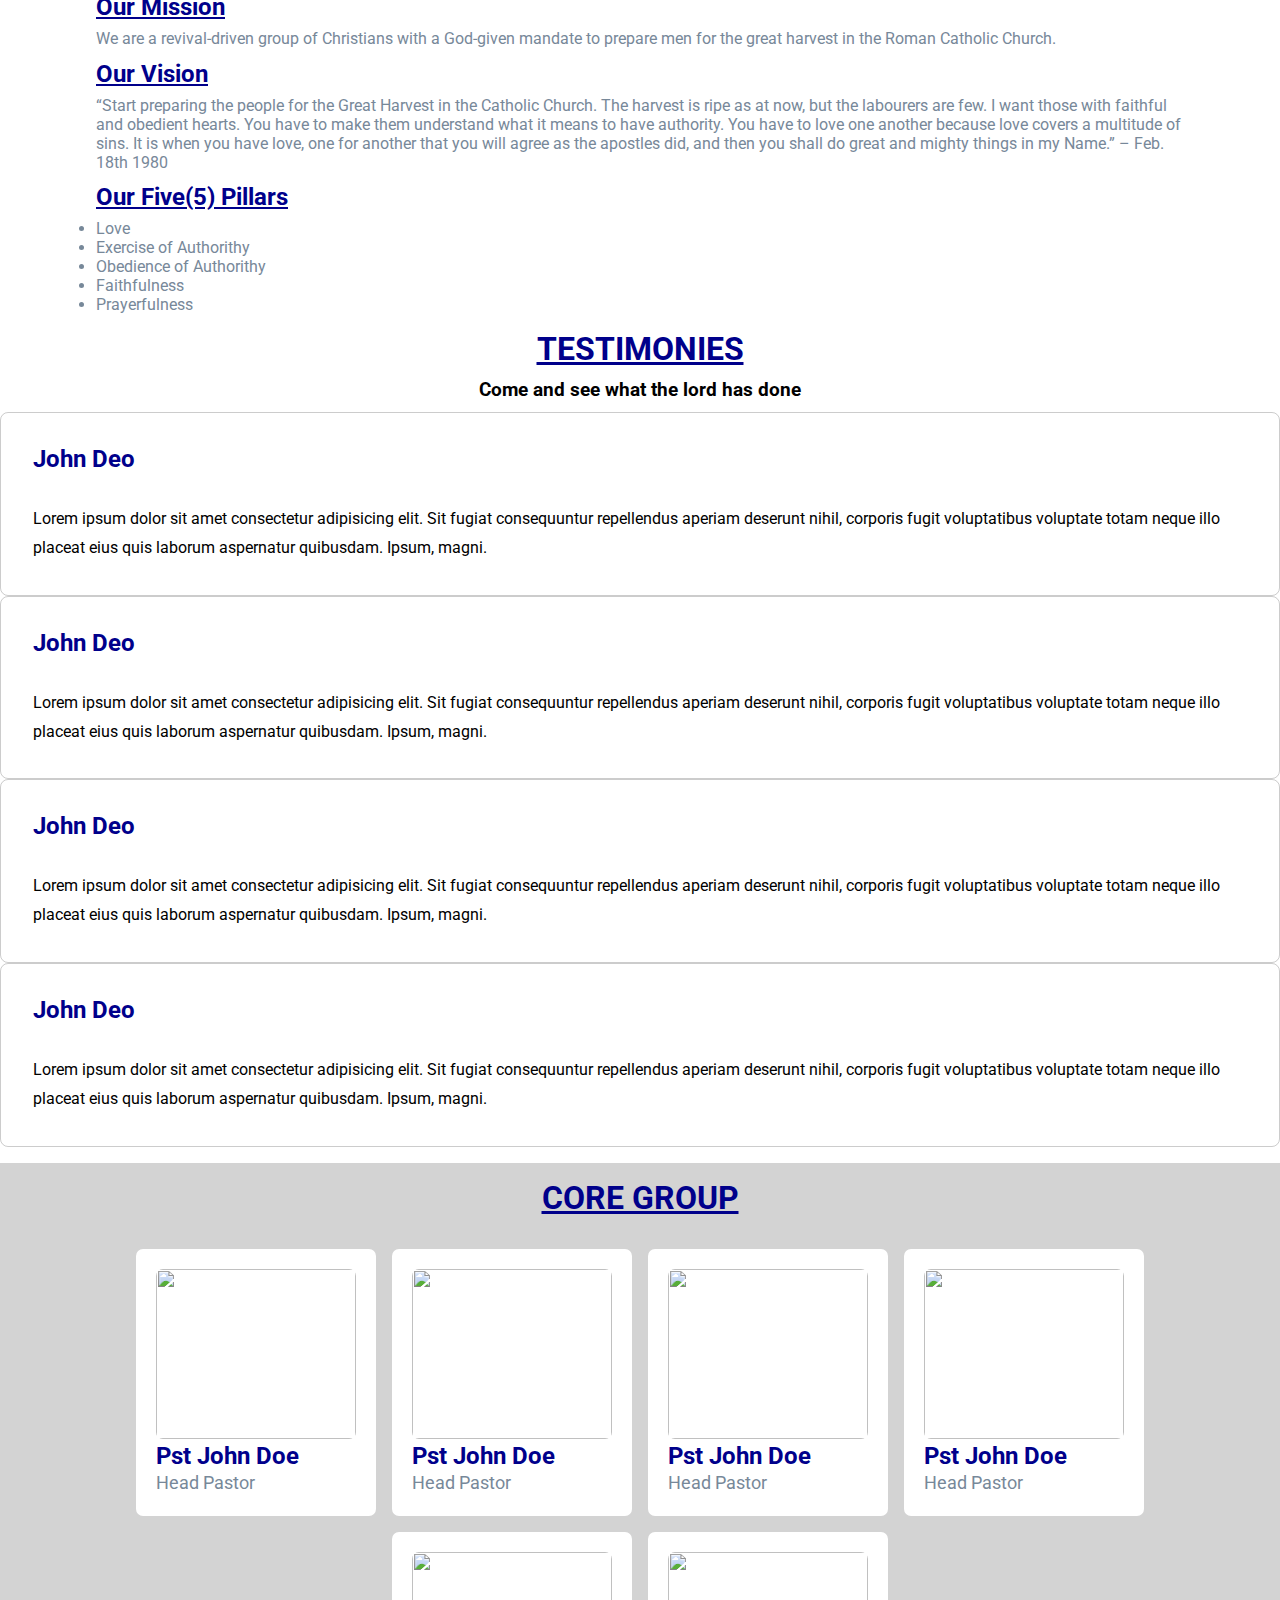
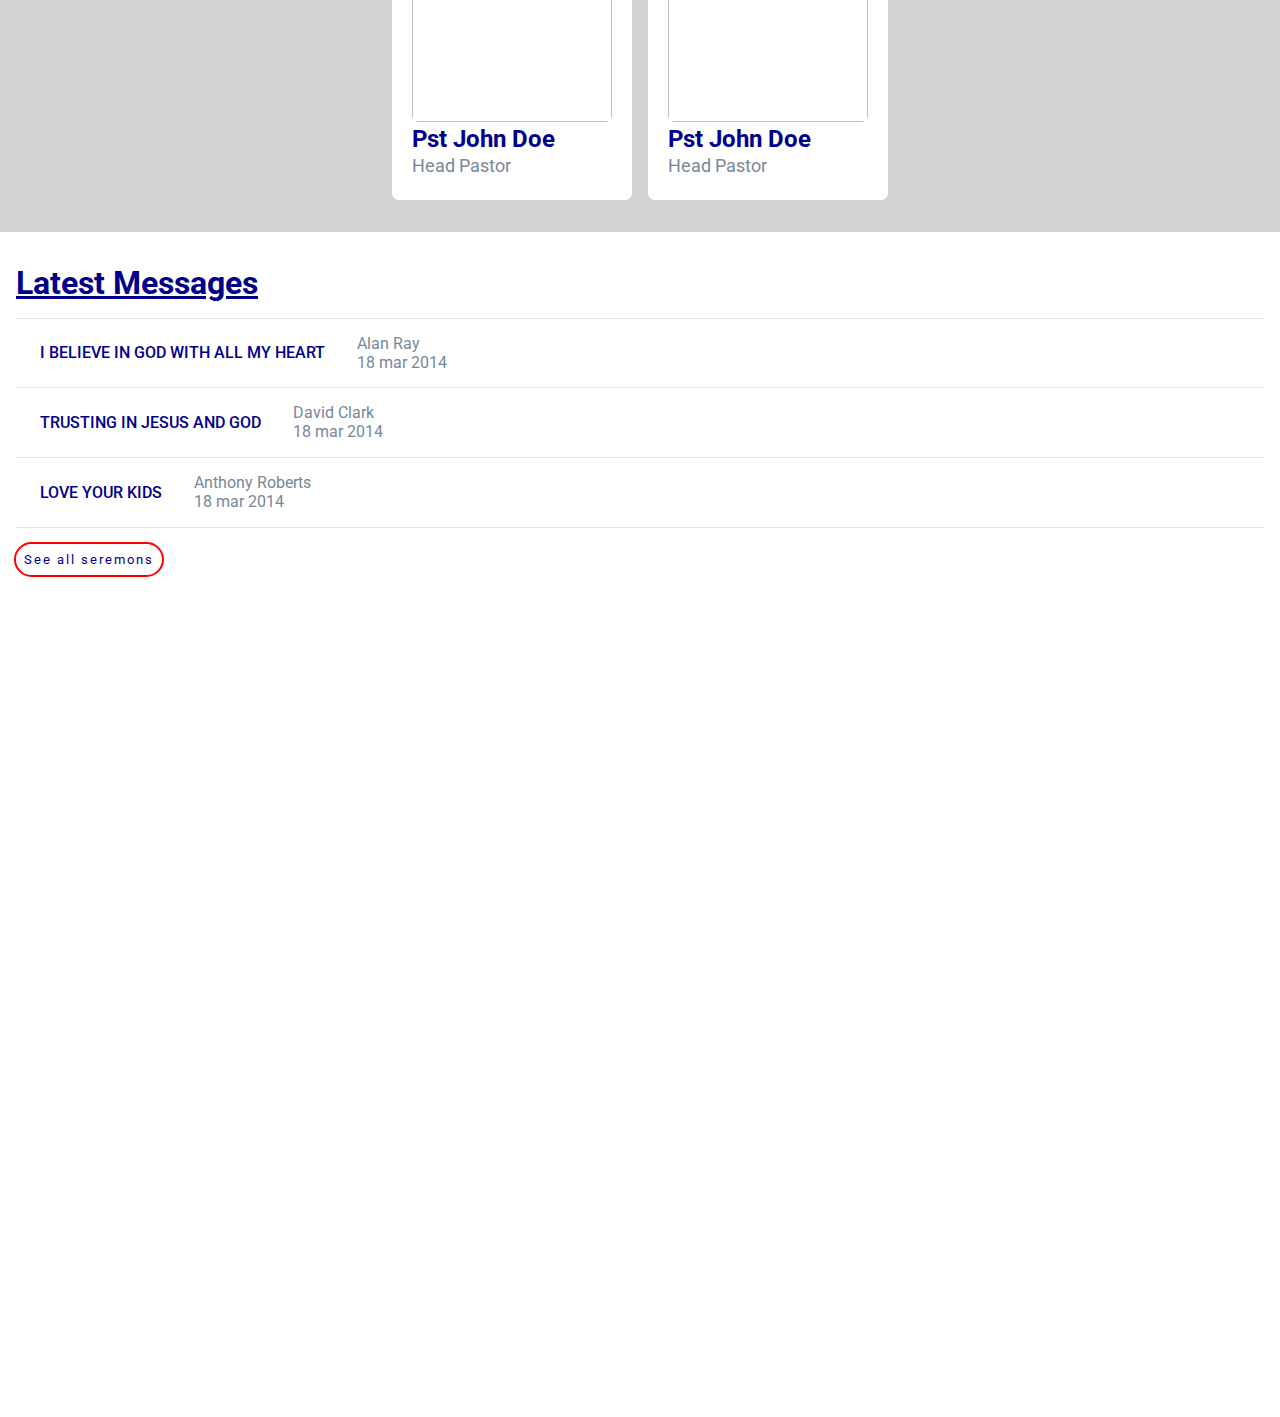
==== commit af309e25: "created and styled the message/sermon session" ====
--- a/index.html
+++ b/index.html
@@ -142,7 +142,7 @@
     </section>
 
     <section id="gallery">
-        <h1>CORE VALUES</h1>
+        <h1>OUR GALLERY</h1>
  
         <img src="./images/img-0.jpg" alt="img-0" class="long" loading="lazy" >
 
@@ -192,7 +192,7 @@
 
 
         <div class="mission">
-            <h2>Our Mission</h2>
+            <h2>Our Five(5) Pillars</h2>
 
             <ul>
                 <li>Love</li>
@@ -387,6 +387,44 @@
         </div>
     </section>
   
+    <section id="message">
+        <h1 class="section-title">Latest Messages</h1>
+        <ul class="seremon-list">
+            <li>
+                <img src="https://picsum.photos/100?random=7" alt="">
+                <div class="seremon-detail">
+                    <h3 class="seremon-title"><a href="#">I believe in god with all my heart</a></h3>
+                    <div class="seremon-meta">
+                        <div class="pastor"><i class="fa fa-user"></i> Alan Ray</div>
+                        <div class="date"><i class="fa fa-calendar"></i> 18 mar 2014</div>
+                    </div>
+                </div>
+            </li>
+            <li>
+                <img src="https://picsum.photos/100?random=8" alt="">
+                <div class="seremon-detail">
+                    <h3 class="seremon-title"><a href="#">Trusting in jesus and god</a></h3>
+                    <div class="seremon-meta">
+                        <div class="pastor"><i class="fa fa-user"></i> David Clark</div>
+                        <div class="date"><i class="fa fa-calendar"></i> 18 mar 2014</div>
+                    </div>
+                </div>
+            </li>
+            <li>
+                <img src="https://picsum.photos/100?random=9" alt="">
+                <div class="seremon-detail">
+                    <h3 class="seremon-title"><a href="#">Love your kids</a></h3>
+                    <div class="seremon-meta">
+                        <div class="pastor"><i class="fa fa-user"></i> Anthony Roberts</div>
+                        <div class="date"><i class="fa fa-calendar"></i> 18 mar 2014</div>
+                    </div>
+                </div>
+            </li>
+        </ul>
+        <div class="text-center">
+            <a href="#" class="button">See all seremons</a>
+        </div>
+    </section>
 
     <div style="height: 90vh;"></div>
 <script src="https://cdnjs.cloudflare.com/ajax/libs/Swiper/8.4.5/swiper-bundle.min.js" integrity="sha512-wdUM0BxMyMC/Yem1RWDiIiXA6ssXMoxypihVEwxDc+ftznGeRu4s9Fmxl8PthpxOh5CQ0eqjqw1Q8ScgNA1moQ==" crossorigin="anonymous" referrerpolicy="no-referrer"></script>
--- a/style.css
+++ b/style.css
@@ -63,28 +63,28 @@
     letter-spacing: 2px;
 }
 
-ul a {
+nav ul a {
     font-size: smaller;
     font-weight: bold;
     color: white !important;
 }
 
-ul a.scroll {
+nav ul a.scroll {
     color: darkblue !important;
 }
 
-ul a:last-child {
+nav ul a:last-child {
     background-color: darkblue;
     color: white;
     padding: 0.8rem;
     border-radius: 2rem;
 }
 
-ul a:last-child.scroll {
+nav ul a:last-child.scroll {
     color: white !important;
 }
 
-ul a.active, ul a:hover {
+nav ul a.active, nav ul a:hover {
     border-radius: 2rem;
     padding: 0.5rem;
     font-size: medium;
@@ -438,6 +438,83 @@
   transition: visibility 0.5s ease-in-out;
 }
 
+#message {
+    display: flex;
+    padding: 1rem;
+    flex-direction: column;
+    gap: 1rem;
+}
+
+#message h1 {
+    color: darkblue;
+    text-decoration: underline;
+    text-decoration-color: darkblue;
+}
+
+#message h1:hover,  
+.seremon-list .seremon-title a:hover{
+    color: red;
+}
+
+#message .text-center {
+    display: flex;
+}
+
+#message .text-center a {
+    outline: 2px solid red;
+    background-color: white;
+    border-radius: 2rem;
+    padding: 0.5rem;
+    font-size: small;
+    letter-spacing: 2px;
+}
+
+#message .text-center a:hover {
+    font-size: medium;
+    outline: 2px solid red;
+    -webkit-text-fill-color: white;
+    -webkit-text-stroke-width: 1px;
+    -webkit-text-stroke-color: darkblue;
+    letter-spacing: 2px;
+}
+
+.seremon-list {
+    list-style: none;
+}
+
+.seremon-list li {
+    display: flex;
+    gap: 1.5rem;
+    border-bottom: 1px solid #e5e5e5;
+    min-height: 70px;
+}
+
+.seremon-list li:first-child {
+    border-top: 1px solid #e5e5e5;
+}
+
+.seremon-list img {
+    /* position: absolute;
+    left: 0;
+    top: 10px; */
+}
+
+.seremon-detail {
+    display: flex;
+    align-items: center;
+    gap: 2rem;
+}
+
+.seremon-list .seremon-title {
+    font-size: 1rem;
+    font-weight: 500;
+    text-transform: uppercase;
+}
+
+.seremon-list .seremon-meta {
+    color: lightslategray;
+}
+
 
 @media screen and (max-width : 1025px) {
    header {
@@ -459,11 +536,6 @@
 
     nav ul {
         display: none;
-        /* position: absolute;
-        left: 0;
-        right: 0;
-        flex-direction: column;
-        margin-top: 4rem; */
     }
 
     nav .fa-bars {
@@ -511,12 +583,6 @@
     .project-sample.active {
         display: flex !important;
     }
-
-
-
-    /* .project .swiper-slide-duplicate {
-        display: none !important;
-    } */
     
     .project .see-events{
         display: block;
@@ -548,4 +614,11 @@
     .gal-more h1 {
         font-size: xx-large;
     }
+
+    .seremon-detail {
+        flex-direction: column;
+        align-items: flex-start;
+        justify-content: center;
+        gap: 0.5rem;
+    }
 }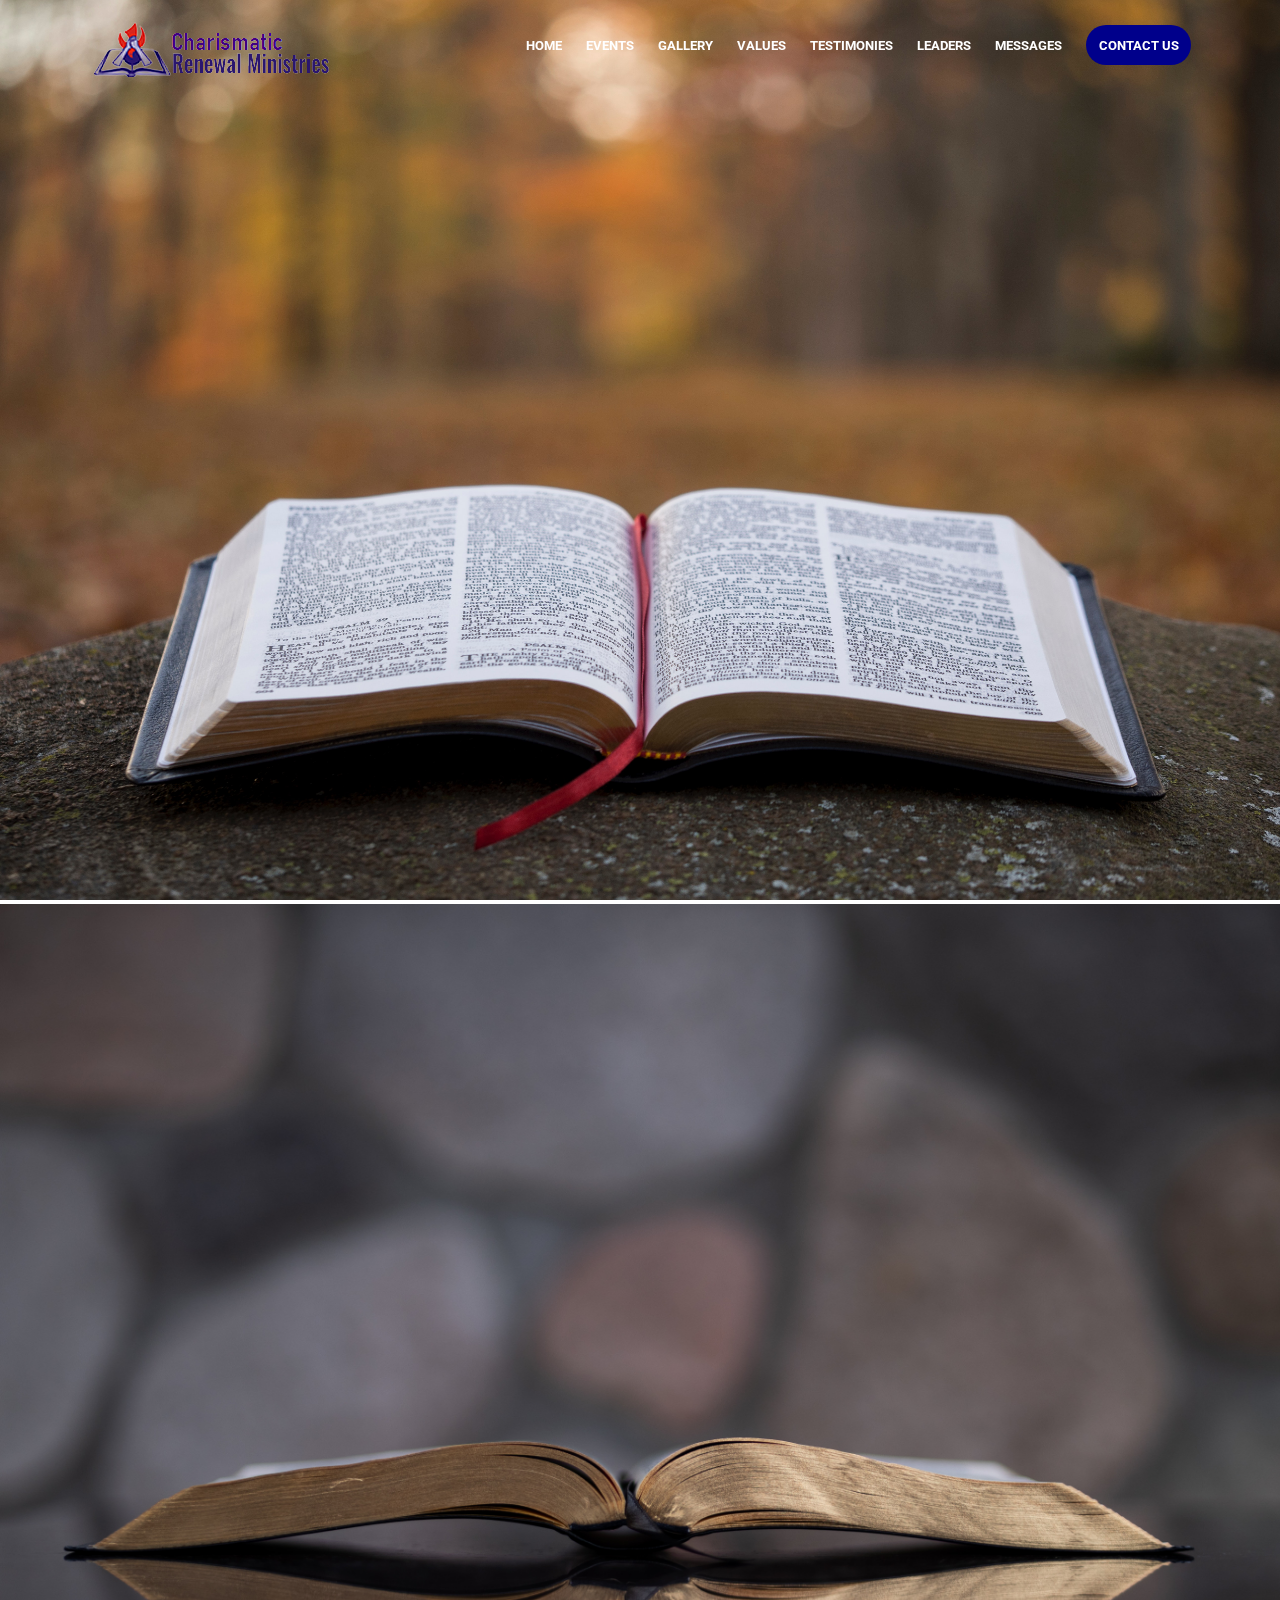
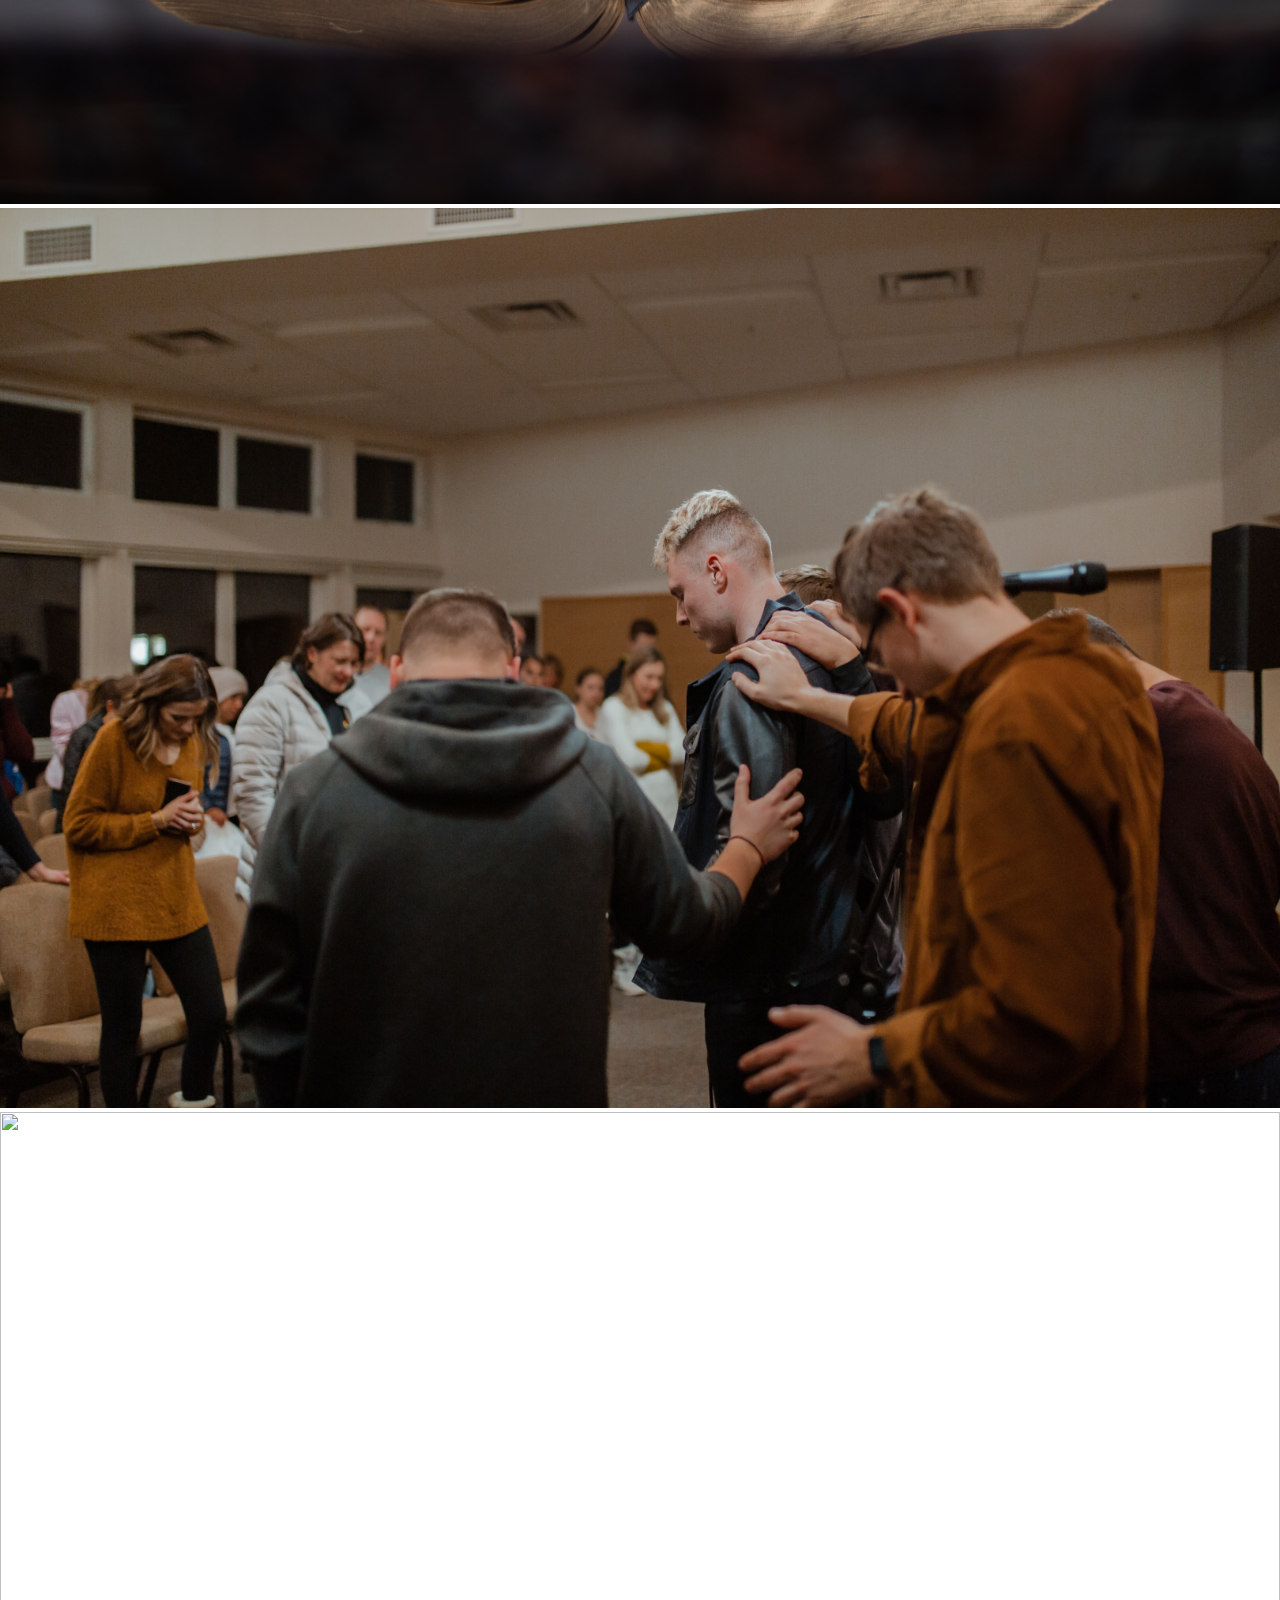
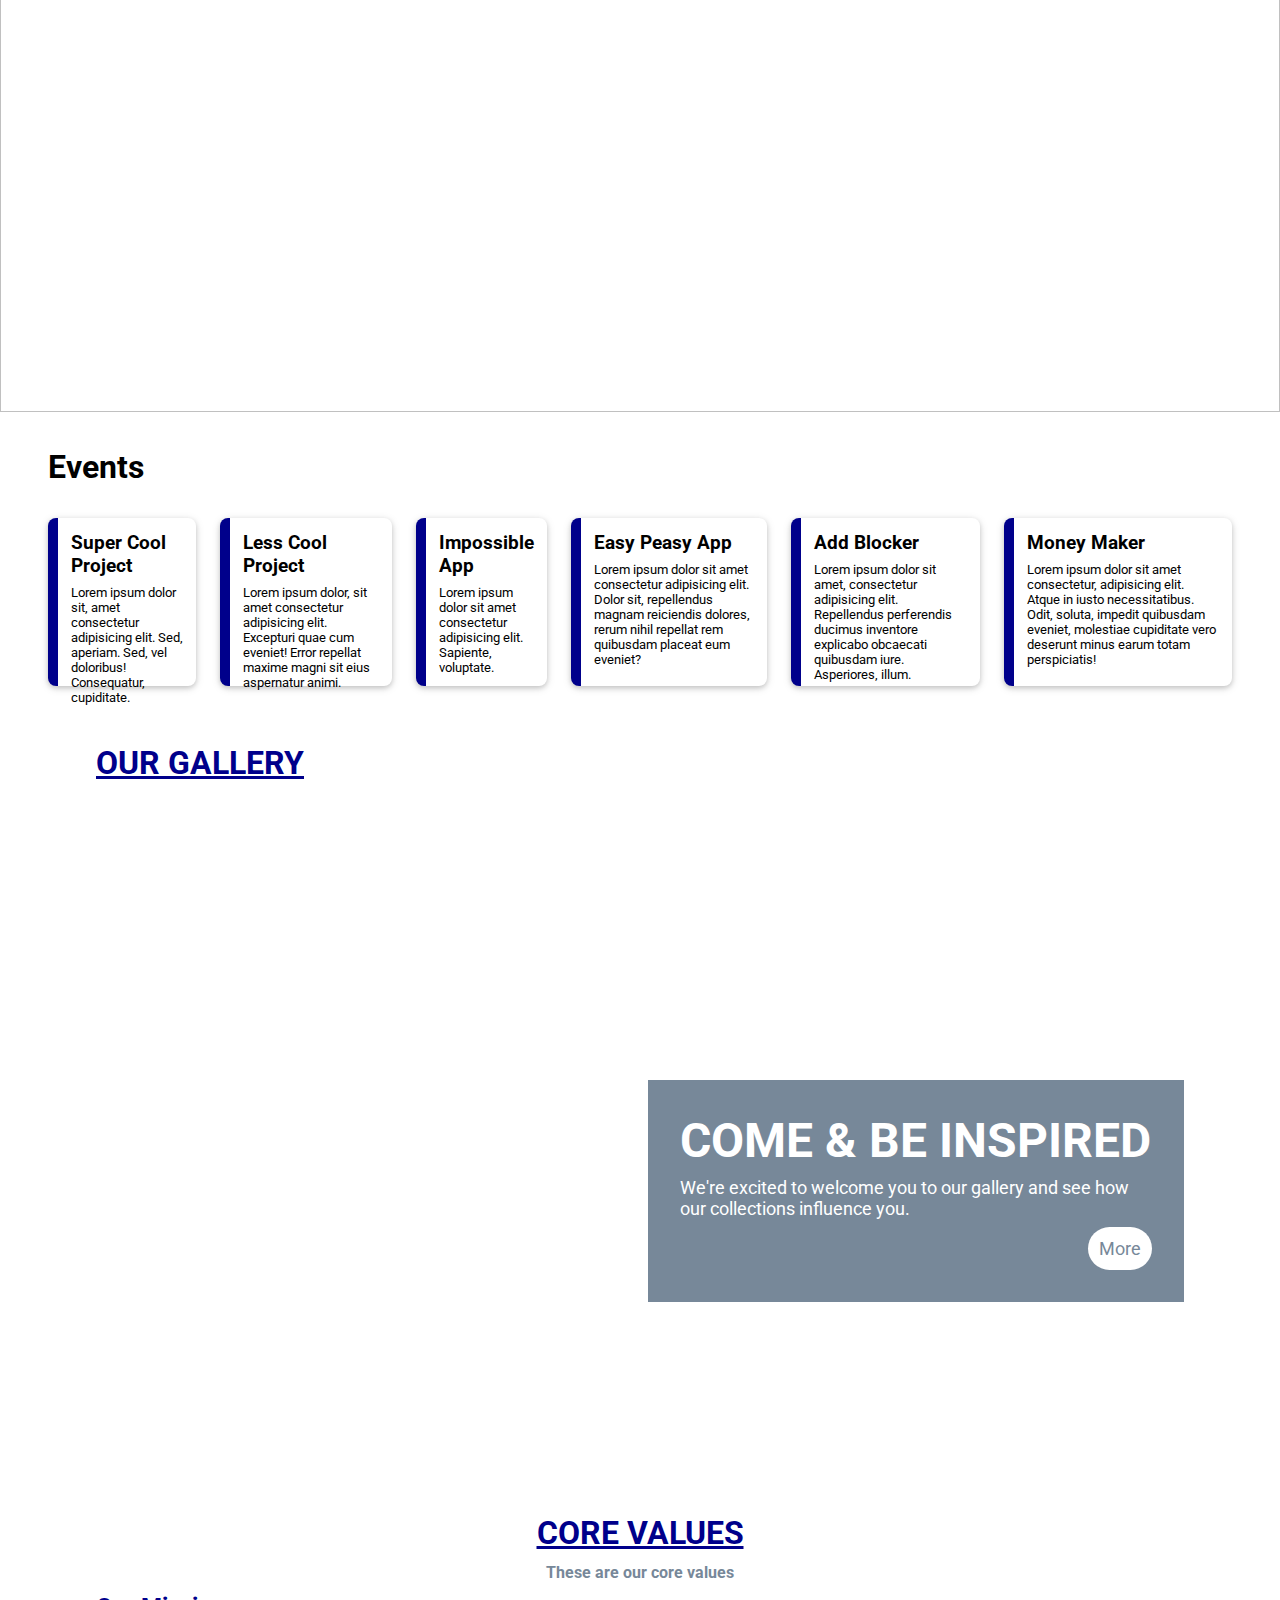
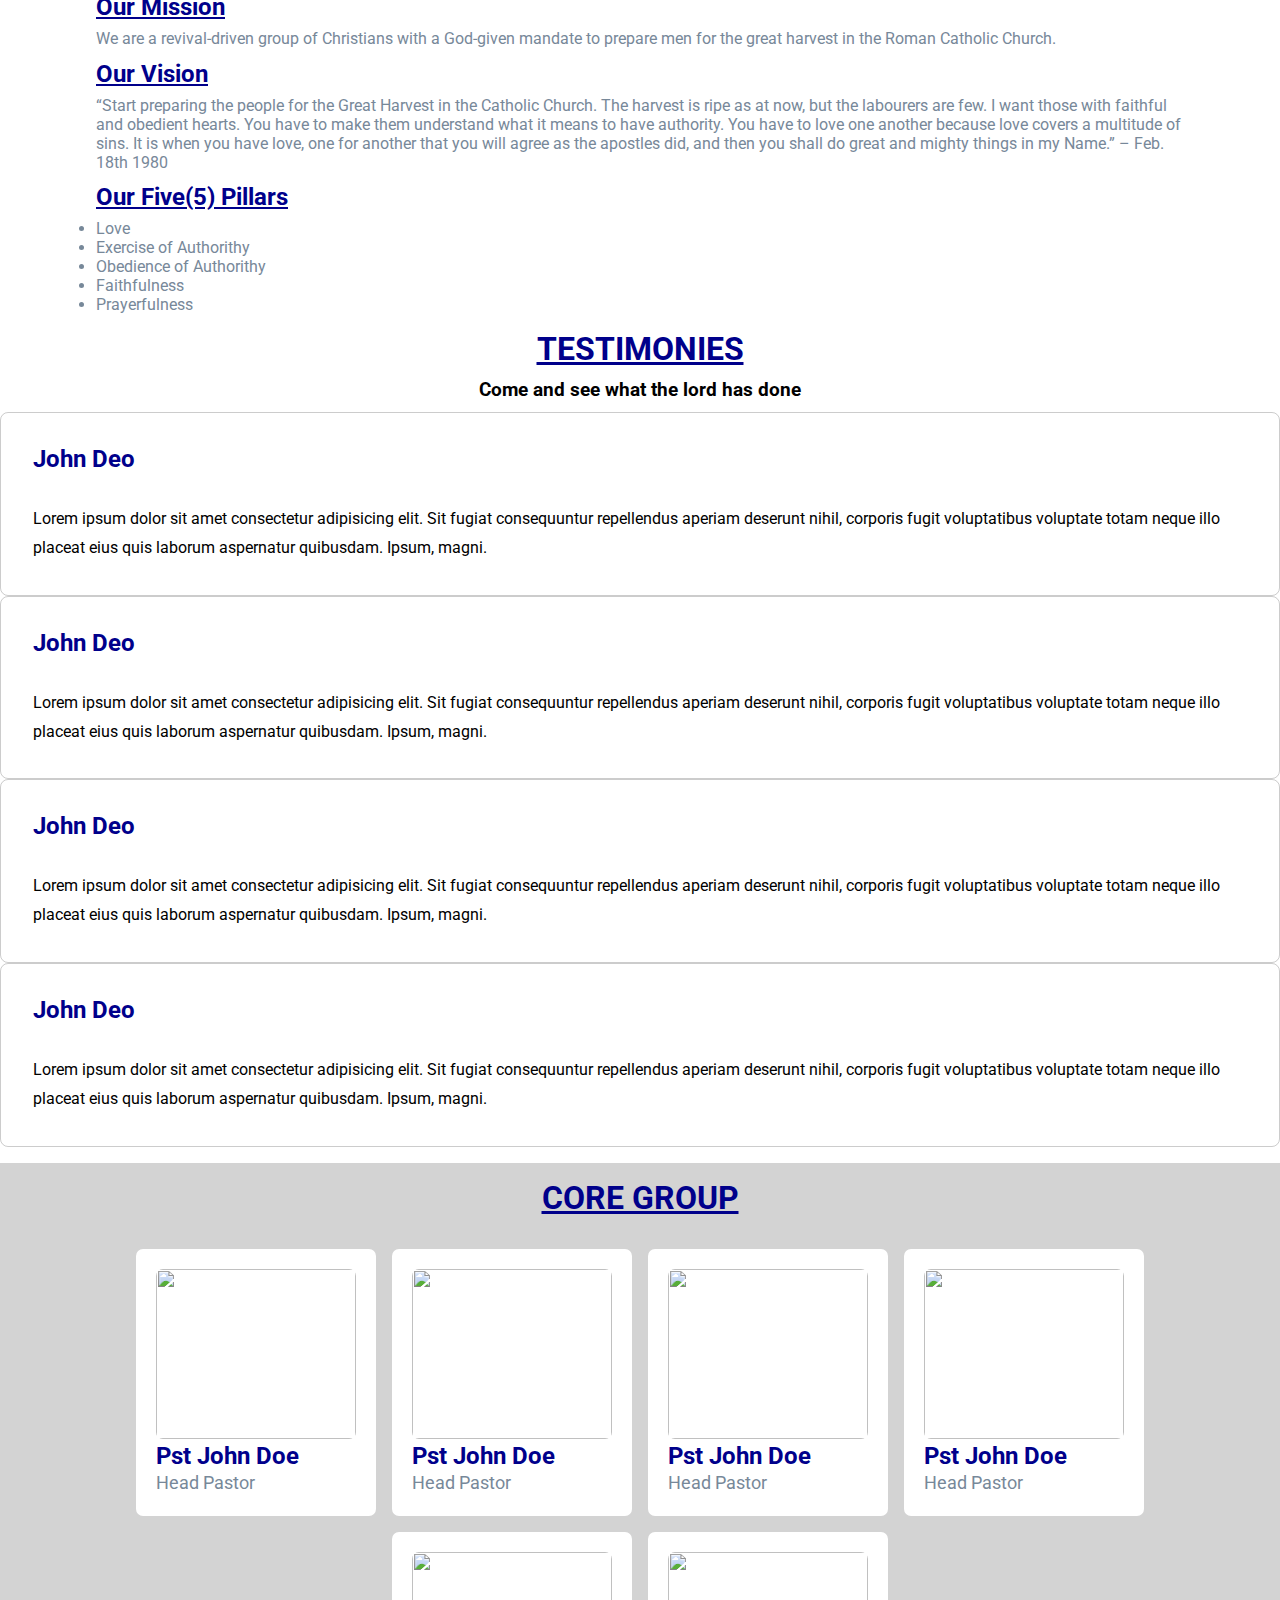
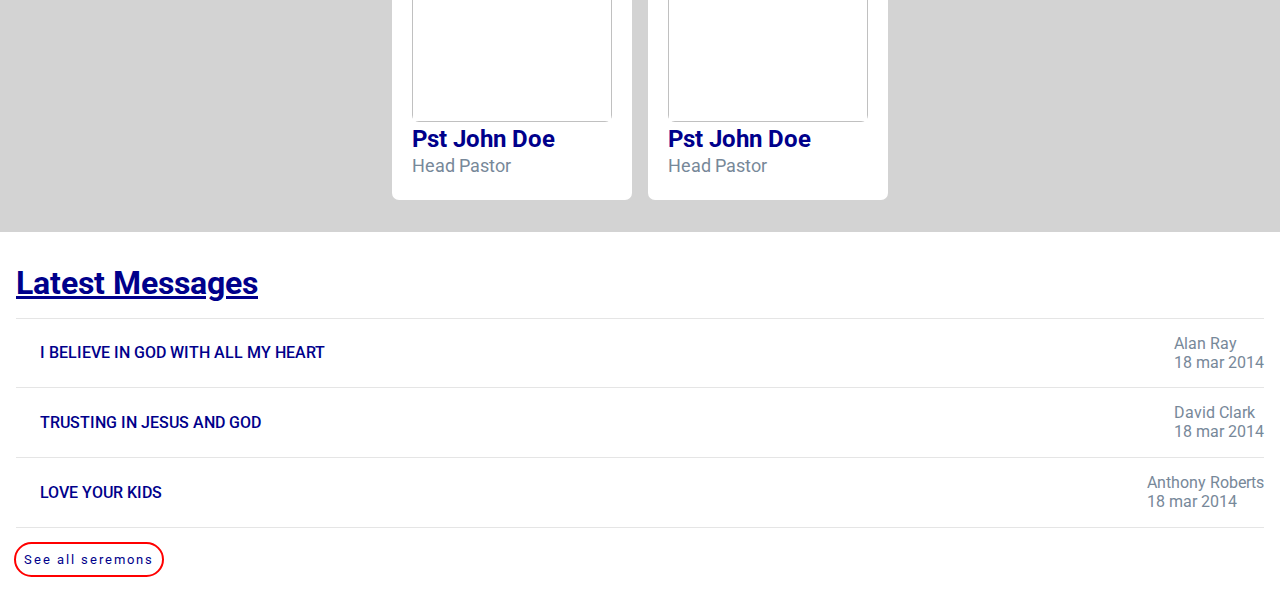
==== commit 8c130060: "fixed the ui of sermon details" ====
--- a/index.html
+++ b/index.html
@@ -426,7 +426,7 @@
         </div>
     </section>
 
-    <div style="height: 90vh;"></div>
+    <div style="height: 90vh; display: none;"></div>
 <script src="https://cdnjs.cloudflare.com/ajax/libs/Swiper/8.4.5/swiper-bundle.min.js" integrity="sha512-wdUM0BxMyMC/Yem1RWDiIiXA6ssXMoxypihVEwxDc+ftznGeRu4s9Fmxl8PthpxOh5CQ0eqjqw1Q8ScgNA1moQ==" crossorigin="anonymous" referrerpolicy="no-referrer"></script>
 <script src="script.js"></script>
 </body>
--- a/style.css
+++ b/style.css
@@ -5,6 +5,7 @@
     margin: 0;
     padding: 0;
     transition: all .2s ease;
+    /* border: 1px solid purple; */
 }
 
 body {
@@ -500,8 +501,10 @@
 }
 
 .seremon-detail {
+    width: 100%;
     display: flex;
     align-items: center;
+    justify-content: space-between;
     gap: 2rem;
 }
 
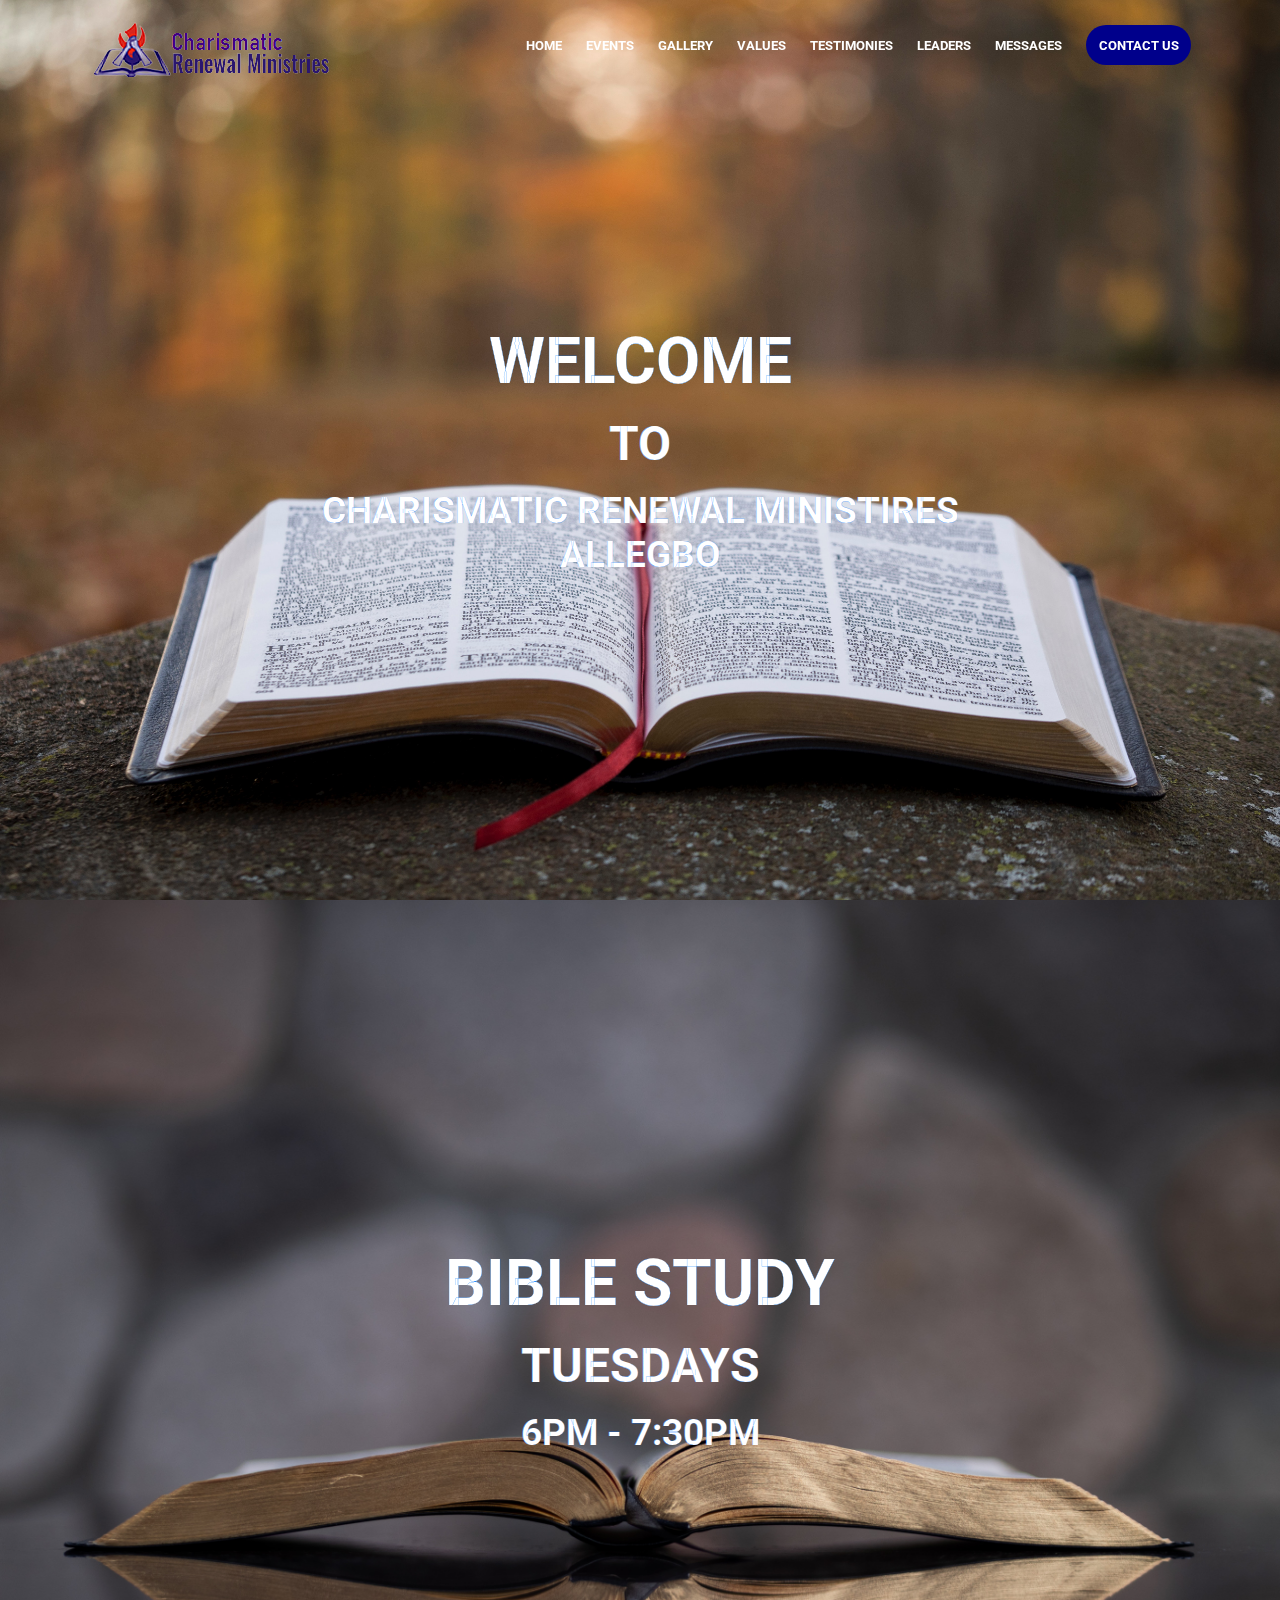
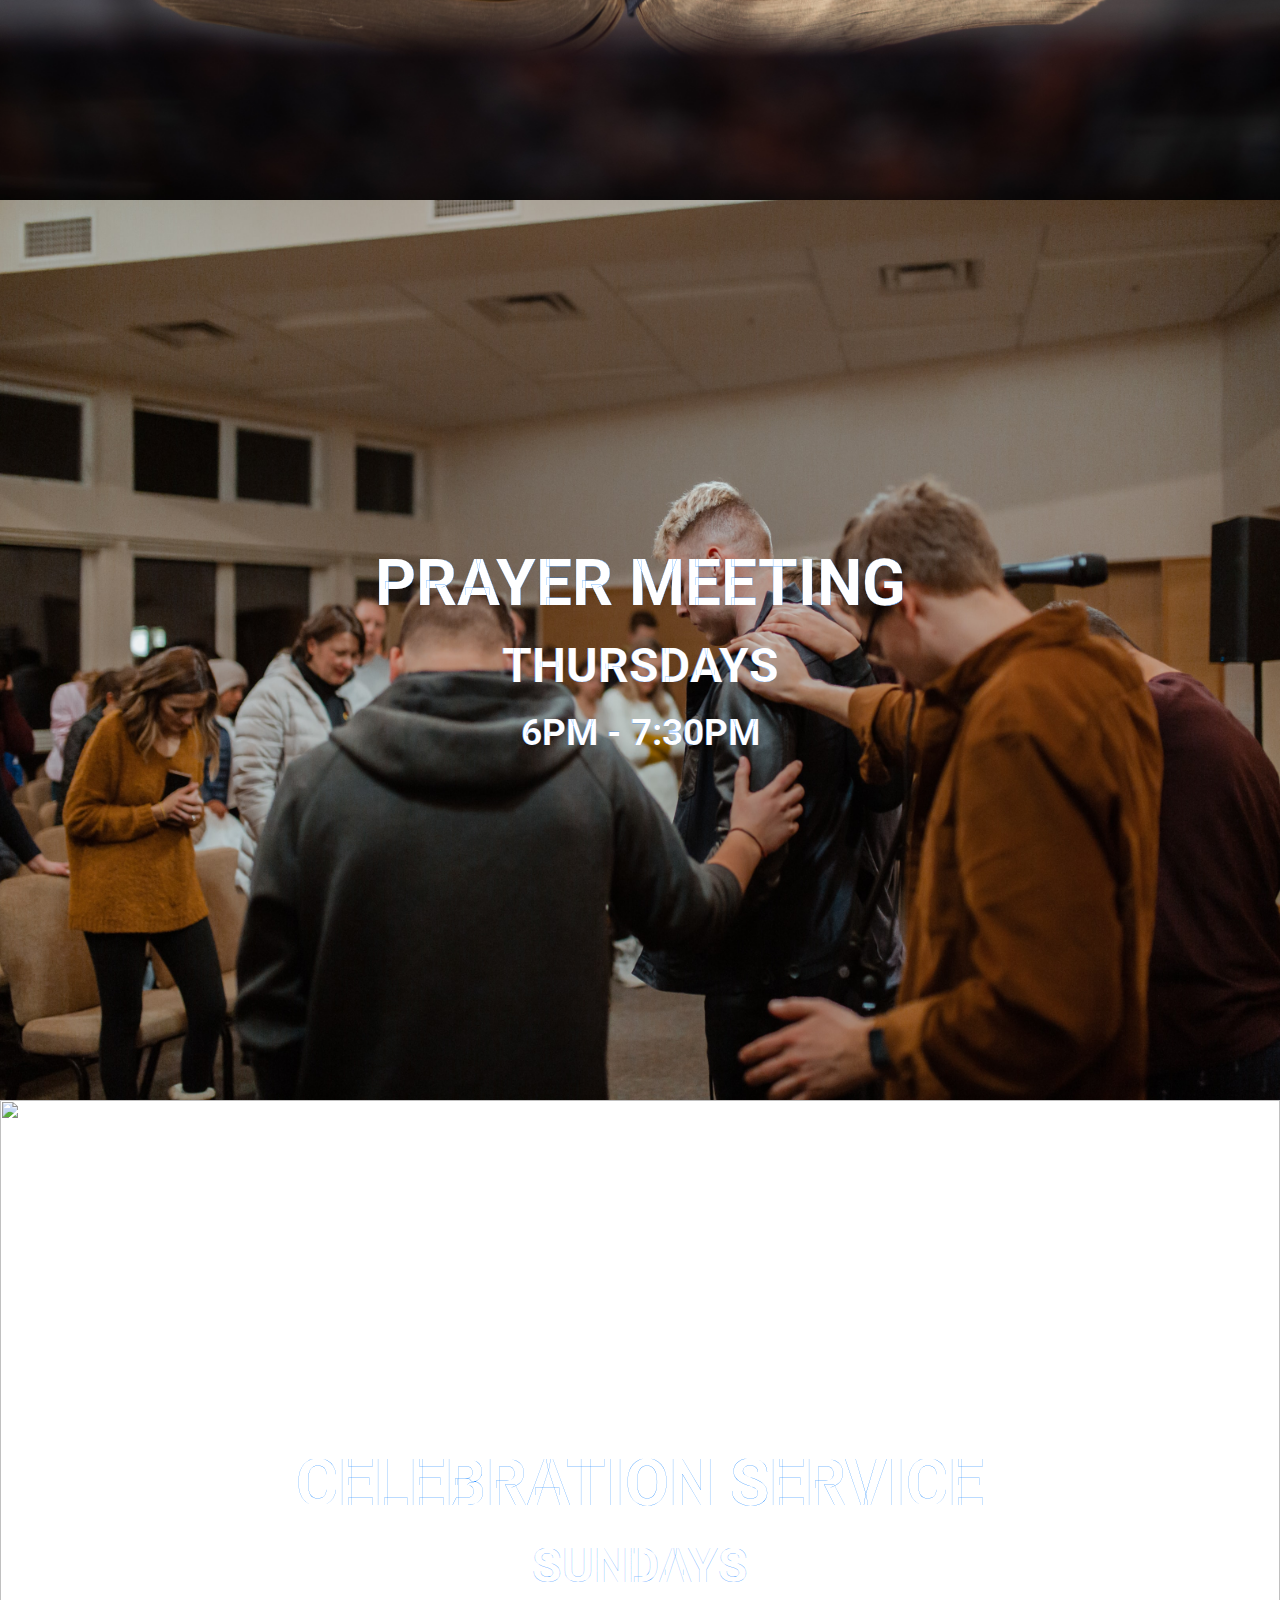
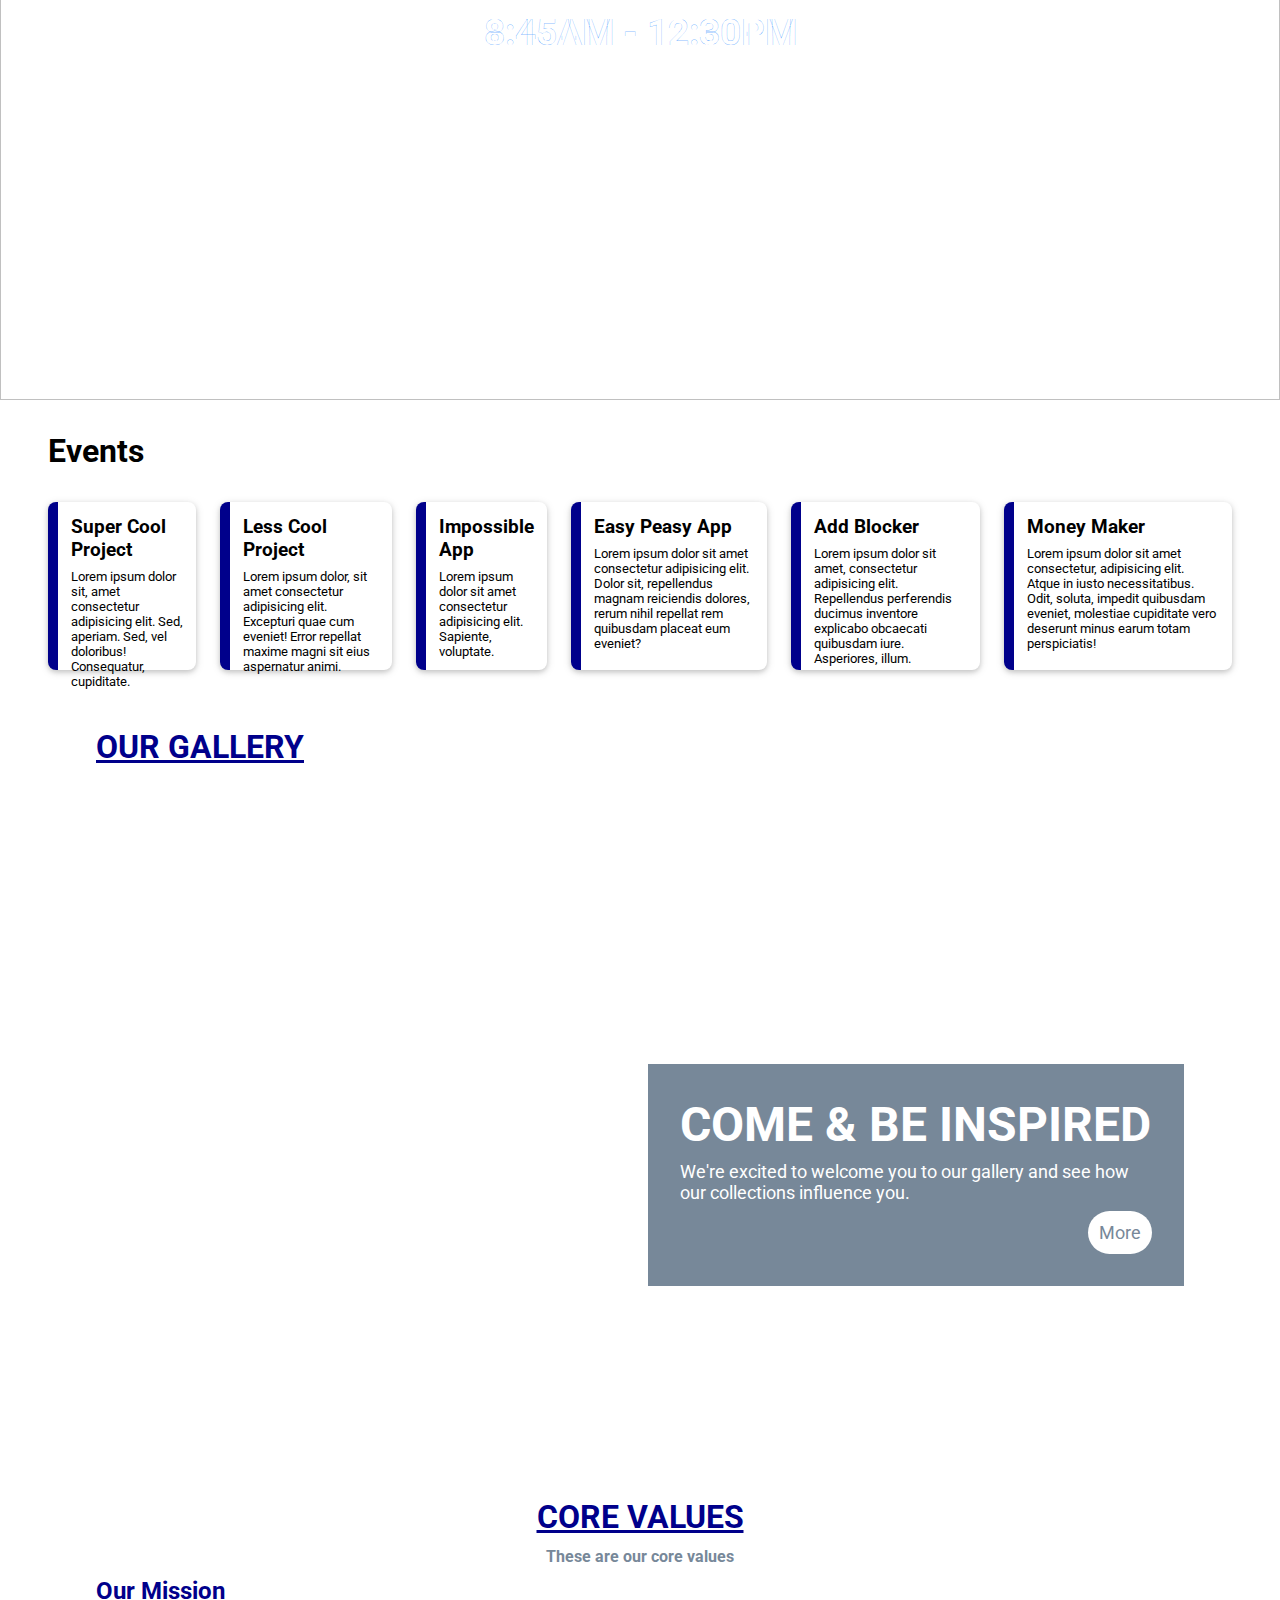
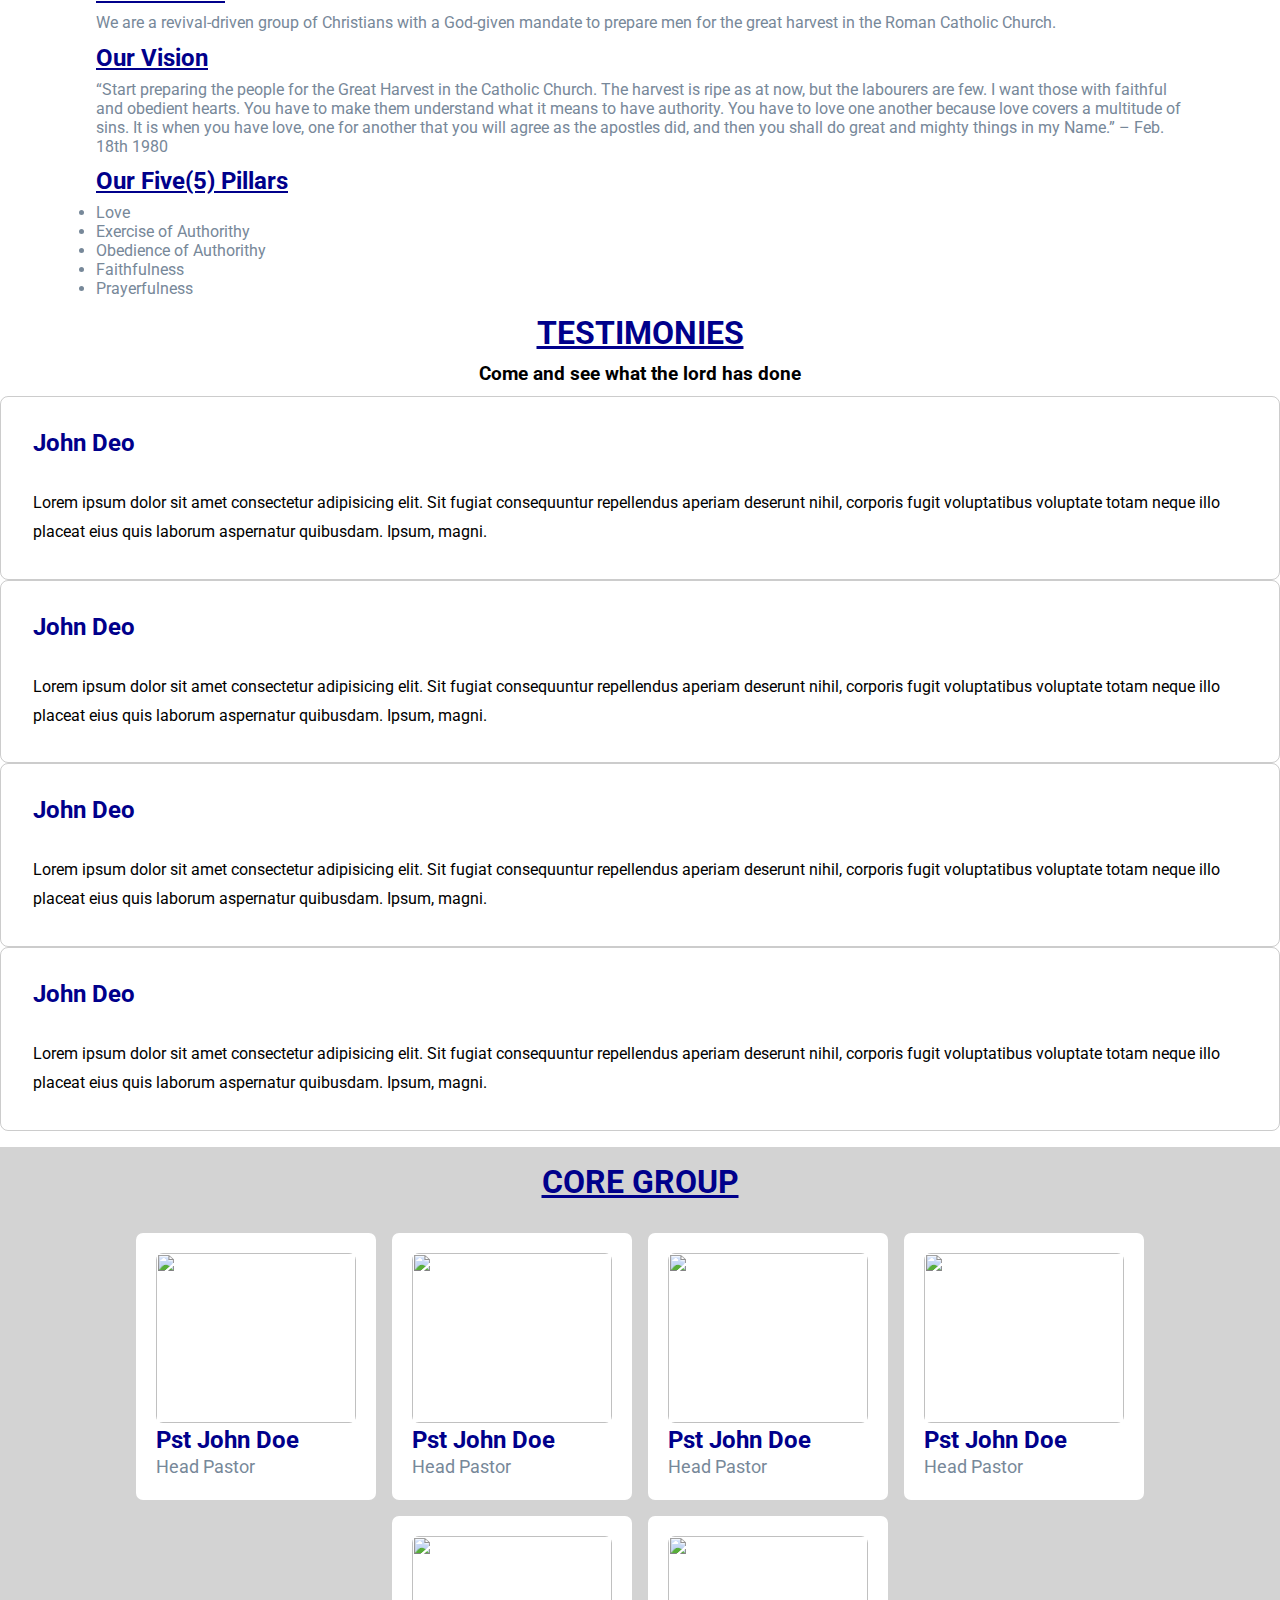
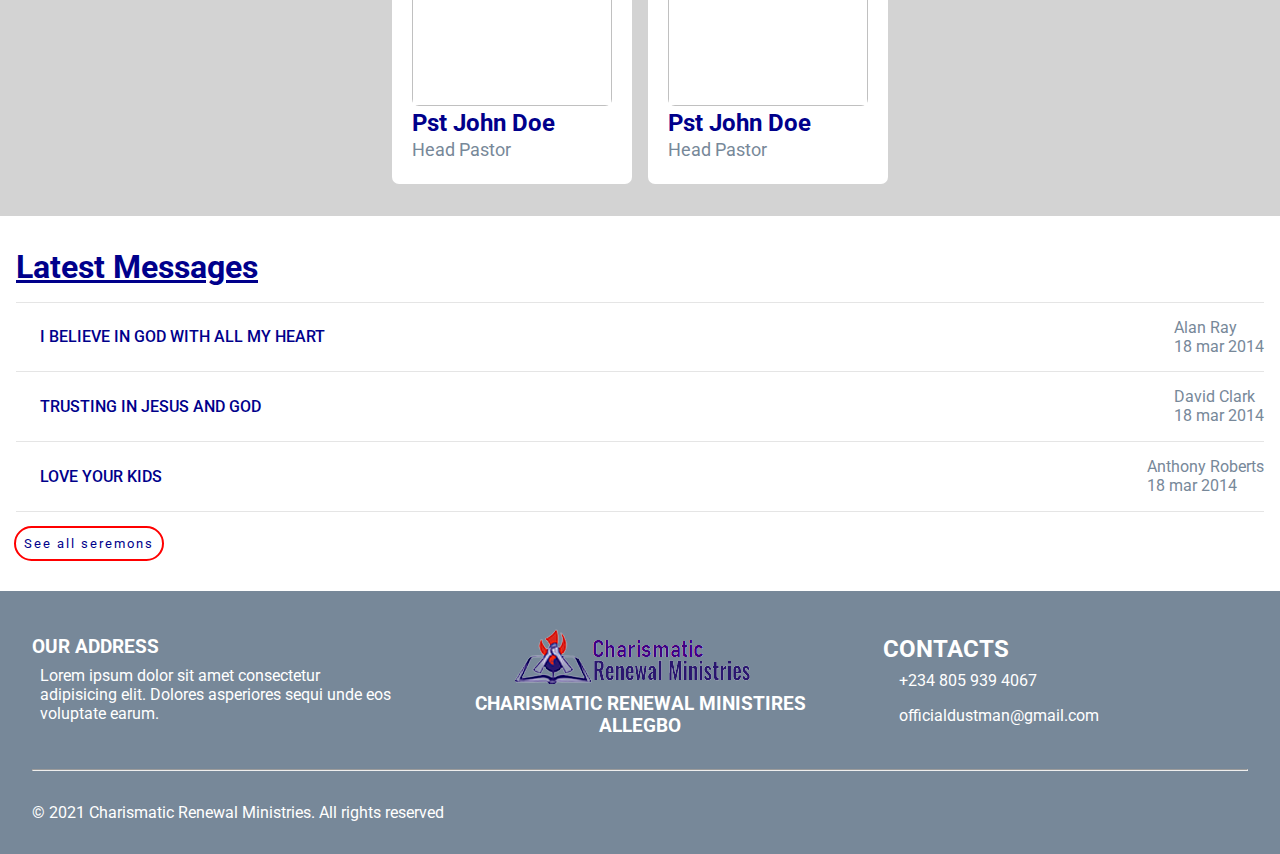
==== commit 609e60bb: "added footer and custom template html page" ====
--- a/index.html
+++ b/index.html
@@ -31,20 +31,43 @@
         </nav>
     </header>
 
-    <!-- Swiper -->
     <section class="swiper" id="home">
         <div class="swiper-wrapper">
             <div class="swiper-slide">
               <img src="./images/img-1.jpg" loading="lazy"/>
+
+              <div class="home-text">
+                <h1>WELCOME</h1>
+                <h2>TO</h2>
+                <h3>CHARISMATIC RENEWAL MINISTIRES <br> ALLEGBO</h3>
+              </div>
             </div>
             <div class="swiper-slide">
               <img src="./images/img-2.jpg" loading="lazy"/>
+
+              <div class="home-text">
+                <h1>BIBLE STUDY</h1>
+                <h2>TUESDAYS</h2>
+                <h3>6PM - 7:30PM</h3>
+              </div>
             </div>
             <div class="swiper-slide">
               <img src="./images/img-3.jpg" loading="lazy"/>
+
+              <div class="home-text">
+                <h1>PRAYER MEETING</h1>
+                <h2>THURSDAYS</h2>
+                <h3>6PM - 7:30PM</h3>
+              </div>
             </div>
             <div class="swiper-slide">
               <img src="./images/img-4.jpg" loading="lazy"/>
+
+              <div class="home-text">
+                <h1>CELEBRATION SERVICE</h1>
+                <h2>SUNDAYS</h2>
+                <h3>8:45AM - 12:30PM</h3>
+              </div>
             </div>
         </div>
 
@@ -204,8 +227,6 @@
         </div>
     </section>
 
-    <!-- review section starts  -->
-
     <section class="review" id="testimony">
 
         <h1 class="sub-heading"> TESTIMONIES</h1>
@@ -288,8 +309,6 @@
         </div>
         
     </section>
-
-    <!-- review section ends -->
 
     <section id="leader">
         <h1>CORE GROUP</h2>
@@ -426,6 +445,44 @@
         </div>
     </section>
 
+    <footer>
+        <div class="footer-details">
+            <div class="footer-location">
+                <h3>OUR ADDRESS</h3>
+                <P>
+                    <i class="fa-solid fa-location-dot"></i>
+                    Lorem ipsum dolor sit amet consectetur adipisicing elit. 
+                    Dolores asperiores sequi unde eos voluptate earum.
+                </P>
+            </div>
+
+            <div class="footer-detail">
+                <img src="./images/crm_log.png" alt="CRM LOGO">
+                <h3>CHARISMATIC RENEWAL MINISTIRES <br> ALLEGBO</h3>
+            </div>
+
+            <div class="footer-contact">
+                <h2>CONTACTS</h2>
+                <div class="info">
+                    <div class="phone">
+                        <i class="fa-solid fa-phone"></i>
+                        <a href="tel:+2348059394067">+234 805 939 4067</a>
+                    </div>
+                    <div class="mail">
+                        <i class="fa-solid fa-envelope"></i>
+                        <a href="mailto:officialdustman@gmail.com">officialdustman@gmail.com</a>
+                    </div>
+                </div>
+              </div>
+        </div>
+
+        <hr>
+
+        <span class="copyright">
+            © 2021 Charismatic Renewal Ministries. All rights reserved
+        </span>
+    </footer>
+
     <div style="height: 90vh; display: none;"></div>
 <script src="https://cdnjs.cloudflare.com/ajax/libs/Swiper/8.4.5/swiper-bundle.min.js" integrity="sha512-wdUM0BxMyMC/Yem1RWDiIiXA6ssXMoxypihVEwxDc+ftznGeRu4s9Fmxl8PthpxOh5CQ0eqjqw1Q8ScgNA1moQ==" crossorigin="anonymous" referrerpolicy="no-referrer"></script>
 <script src="script.js"></script>
--- a/style.css
+++ b/style.css
@@ -108,6 +108,26 @@
 .swiper-slide img {
     height: 100vh;
     width: 100%;
+}
+
+#home .swiper-slide {
+    display: flex;
+    align-items: center;
+}
+
+.home-text {
+    position: absolute;    
+    right: 0;
+    left: 0;
+    display: flex;
+    flex-direction: column;
+    align-items: center;
+    gap: 1rem;
+    text-align: center;
+    font-size: xx-large;
+    color: white;
+    -webkit-text-stroke-width: 0.2px;
+    -webkit-text-stroke-color: #007aff;
 }
 
 
@@ -518,12 +538,70 @@
     color: lightslategray;
 }
 
+footer {
+    background-color: lightslategray;
+    display: flex;
+    flex-direction: column;
+    padding: 2rem;
+    gap: 2rem;
+    color: white;
+}
+
+.footer-details {
+    display: flex;
+    width: 100%;
+    justify-content: space-between;
+}
+
+.footer-location, .footer-contact {
+    width: 30%;
+    display: flex;
+    flex-direction: column;
+    justify-content: center;
+    gap: 0.5rem;
+}
+
+.footer-location p{
+    display: flex;
+    gap: 0.5rem;
+}
+
+.footer-detail {
+    display: flex;
+    flex-direction: column;
+    align-items: center;
+    text-align: center;
+}
+  
+.info {
+  display: flex;
+  flex-direction: column;
+  gap: 1rem;
+}
+
+.phone, .mail{
+  display: flex;
+  align-items: center;
+  gap: 1rem;
+}
+
+.phone a, .mail a {
+  color: white;
+}
+
+.phone a:hover, .mail a:hover {
+  color: darkblue;
+}
 
 @media screen and (max-width : 1025px) {
    header {
         flex-direction: column;
         padding-bottom: 1rem;
    }
+
+    .home-text {
+        font-size: x-large;
+    }
 
 }
 
@@ -567,6 +645,12 @@
         height: 50vh;
     }
 
+    .home-text {
+        font-size: large;
+        width: 80%;
+        margin: 0 auto;
+    }
+
     .project {
         flex-direction: column;
         transform: translate3d(0, 0, 0) !important;
@@ -624,4 +708,14 @@
         justify-content: center;
         gap: 0.5rem;
     }
+
+    .footer-details {
+        flex-direction: column;
+        gap: 2rem;
+    }
+
+    .footer-location, .footer-contact {
+        width: 100%;
+    }
+
 }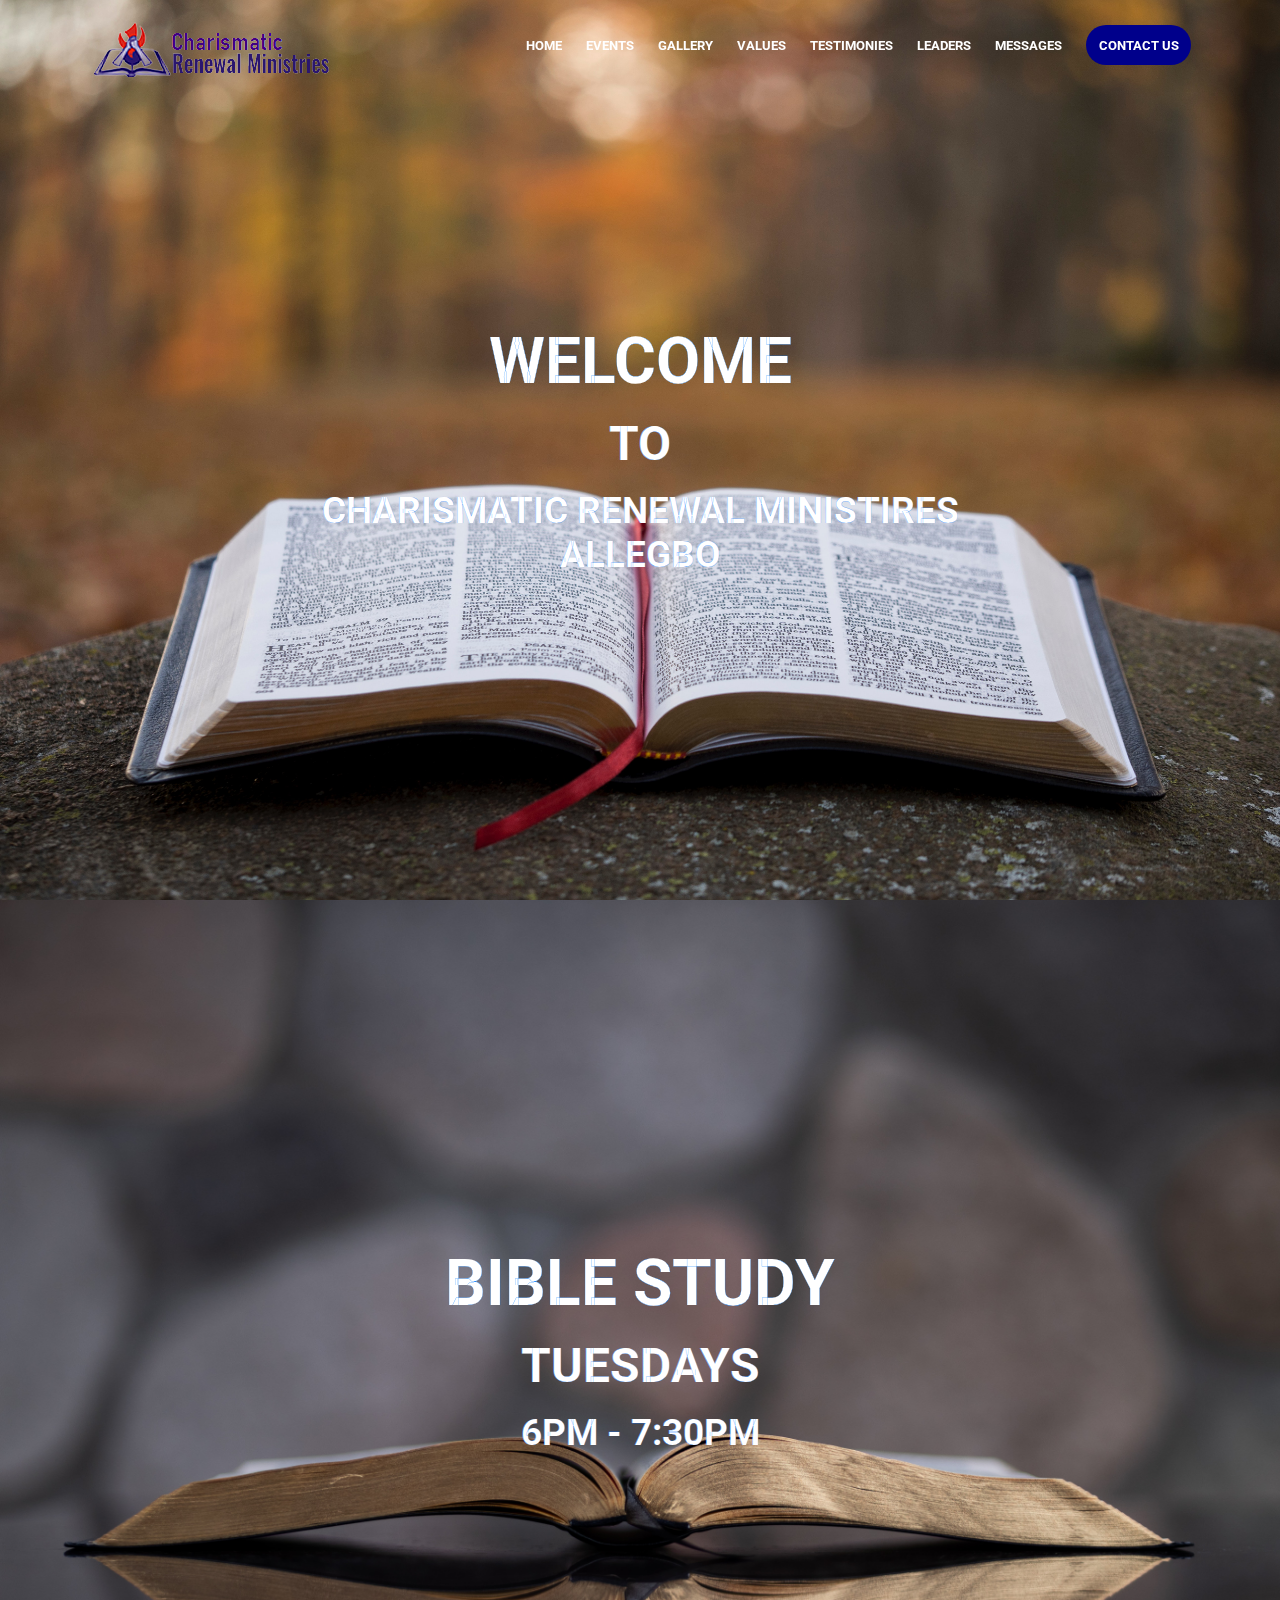
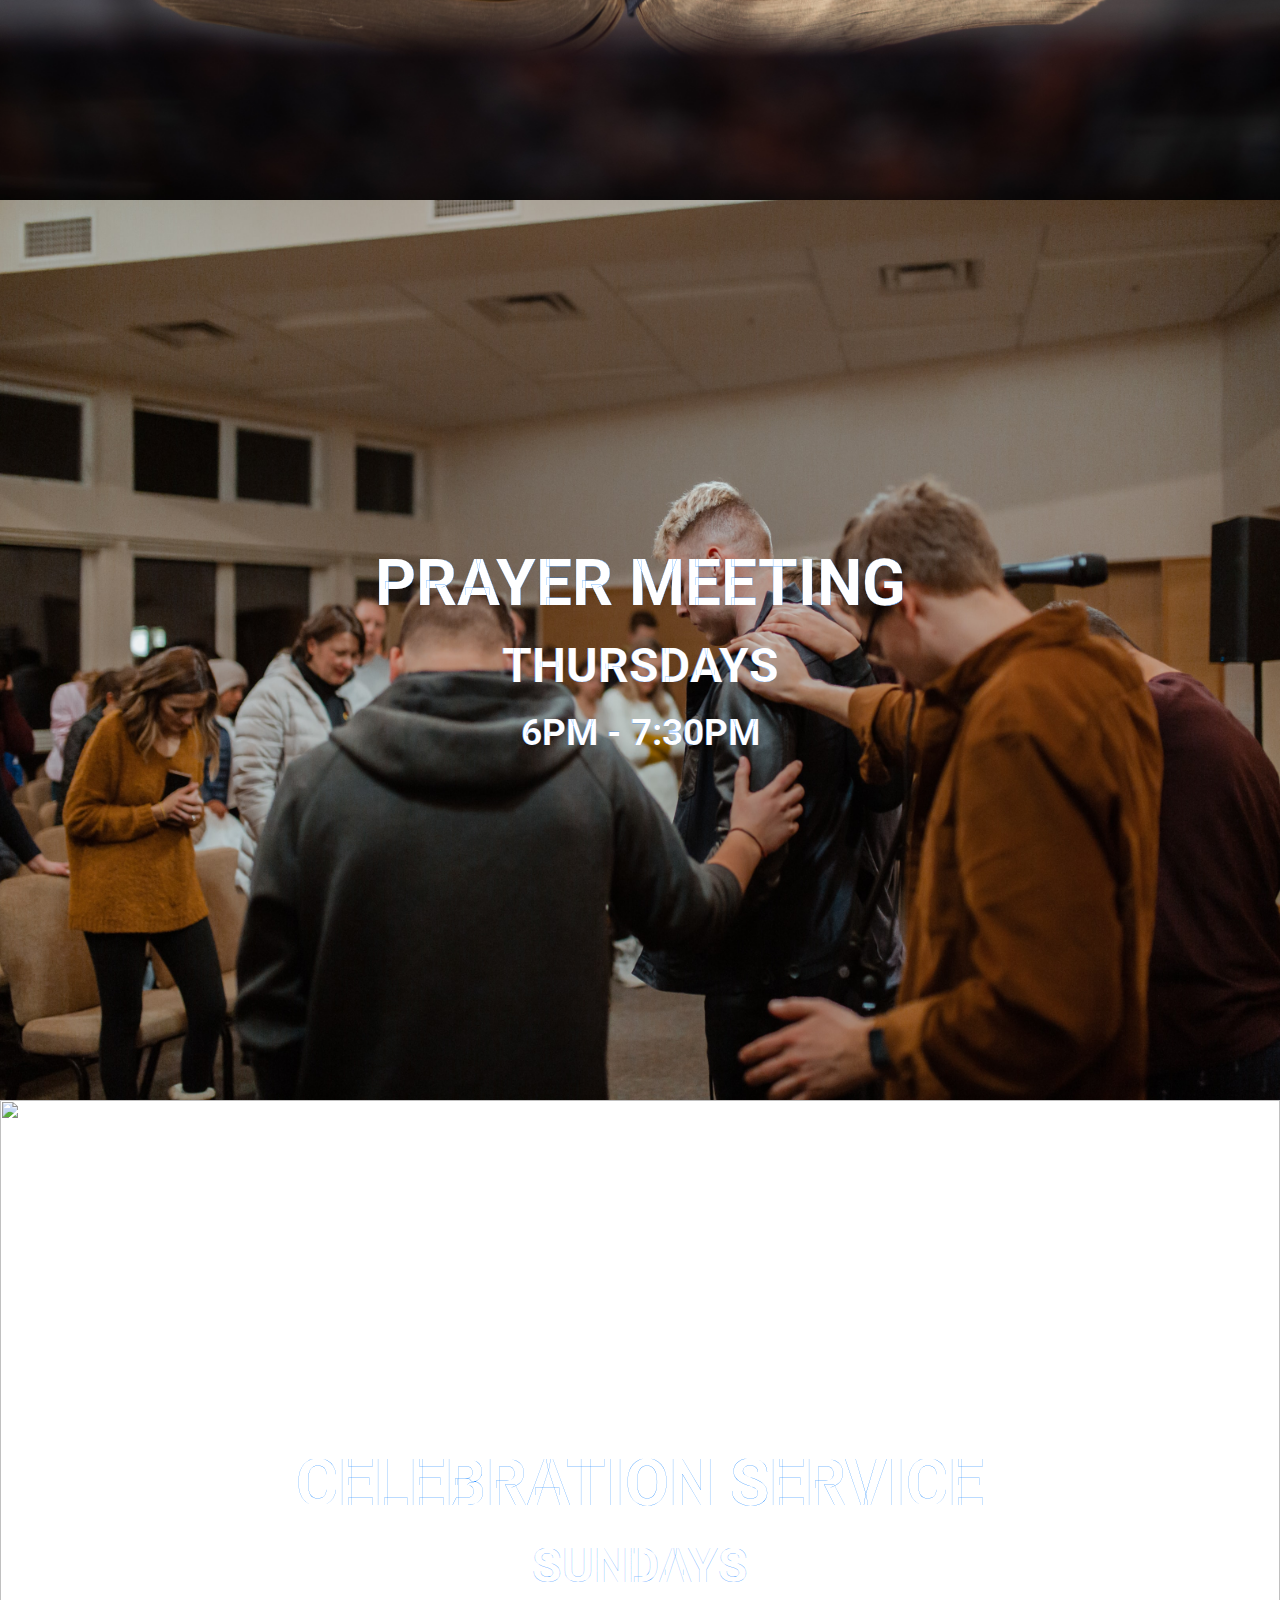
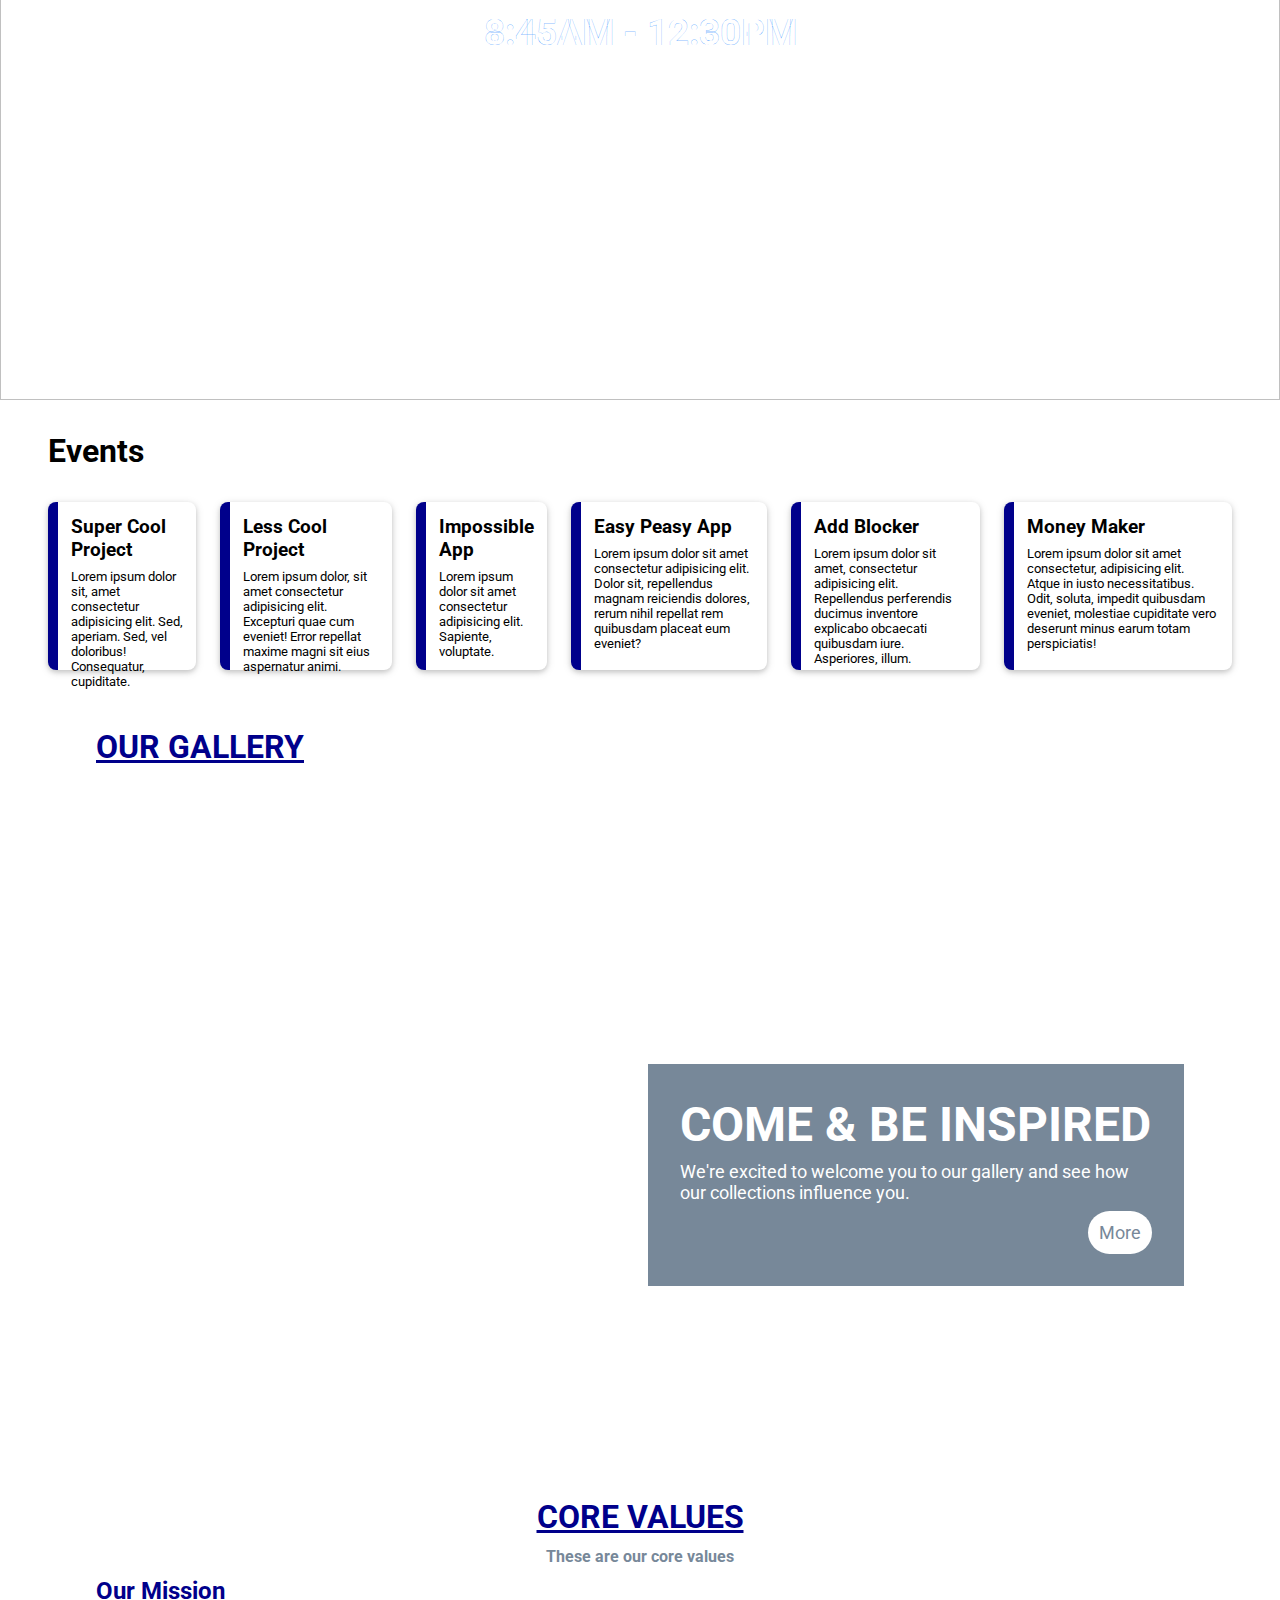
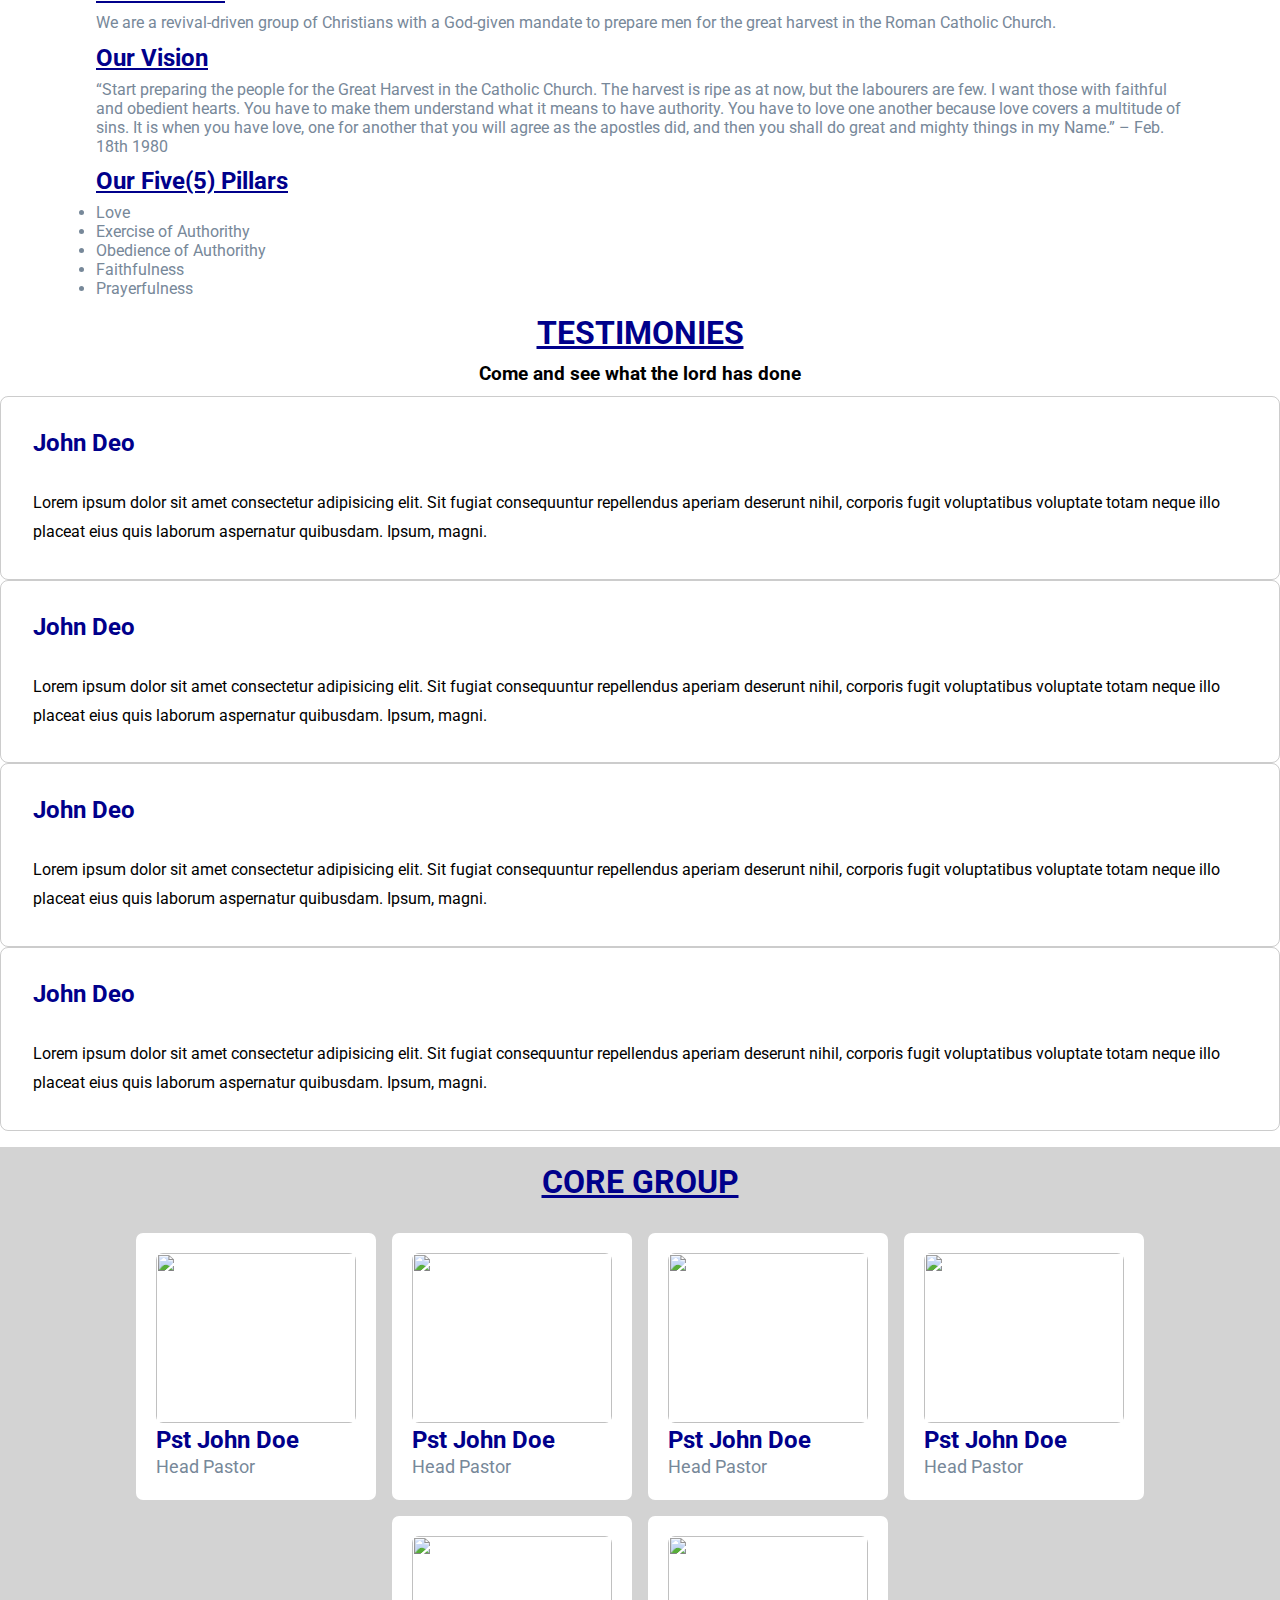
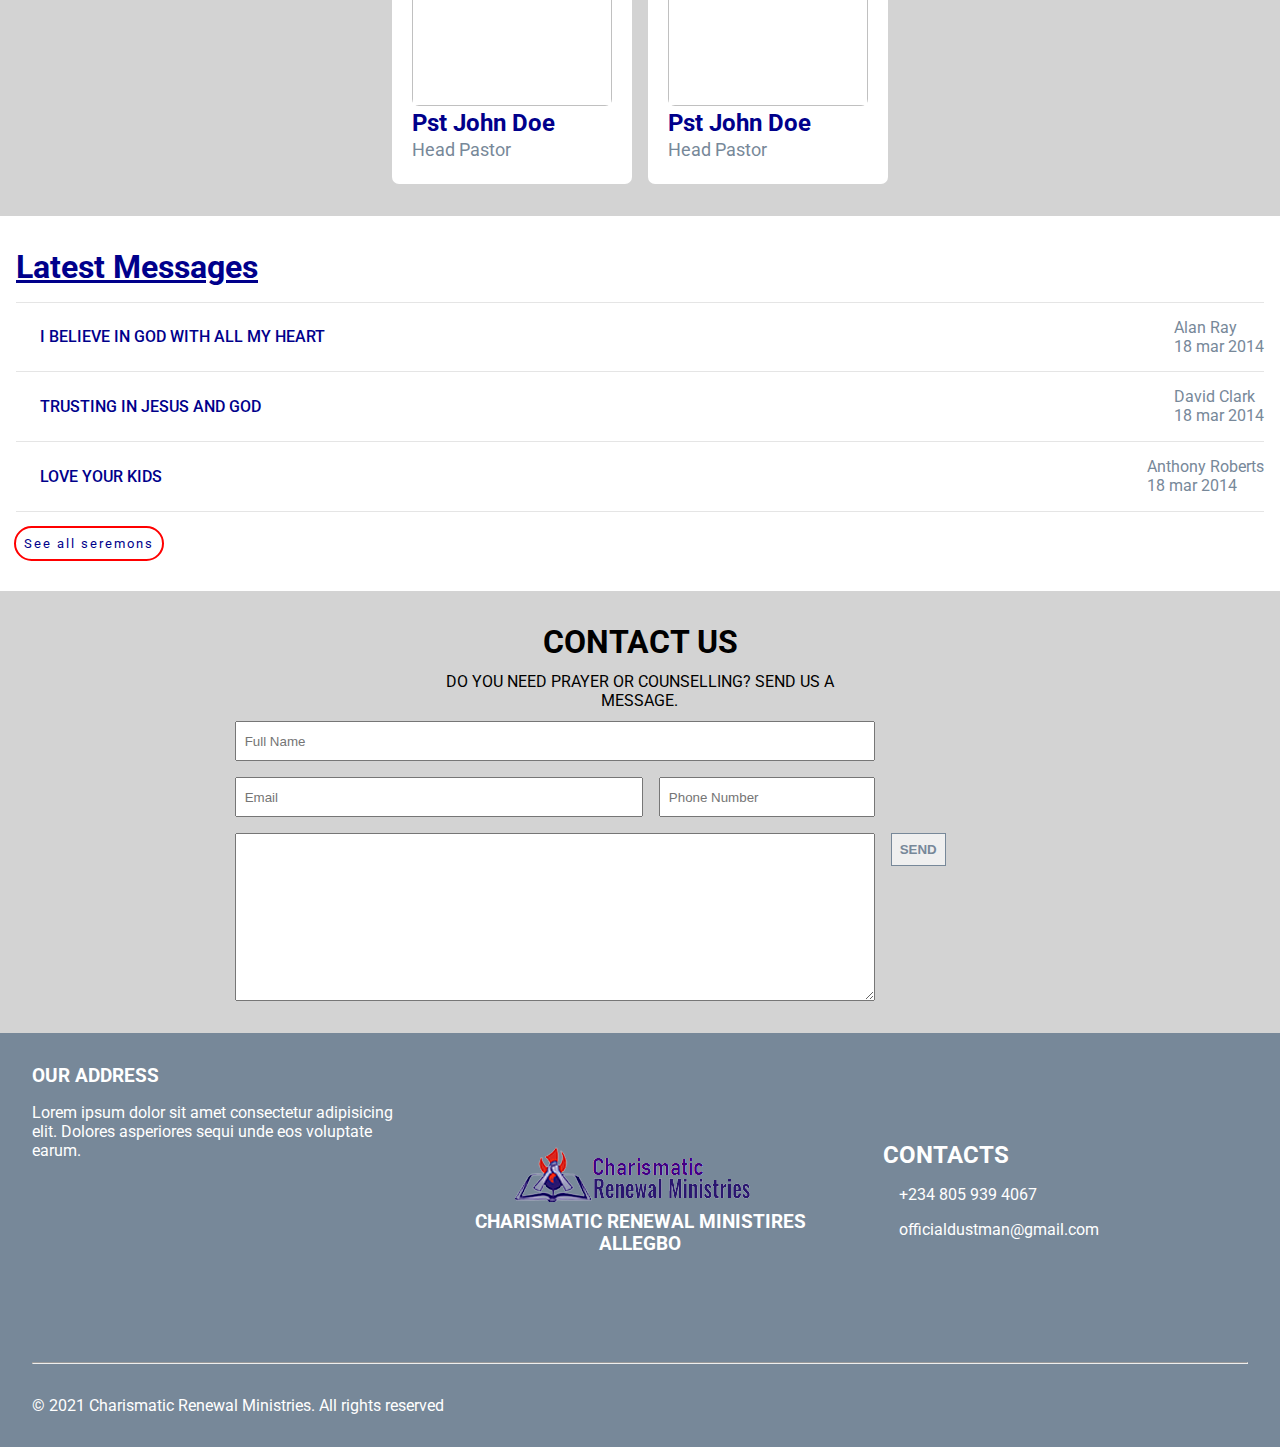
==== commit 82b95df2: "created contact section in the index.html and a contact.html file" ====
--- a/index.html
+++ b/index.html
@@ -445,20 +445,51 @@
         </div>
     </section>
 
+    <section id='contact'>
+        <h1>CONTACT US</h1>
+        <p>
+          DO YOU NEED PRAYER OR COUNSELLING? SEND US A MESSAGE.
+        </p>
+  
+        <form action='https://formsubmit.co/officialdustman@gmail.com' method='POST'>
+            <input type='text' name='sender_name' placeholder='Full Name' required />
+            <div class="input-side">
+              <input type='email' name='sender_email' placeholder='Email'  required/>
+              <input type='number' name='sender_number' placeholder='Phone Number' required/>
+            </div>
+            <textarea name='sender_message' cols='30' rows='10' placeholder='Message' required>
+            </textarea>
+            <button type='submit'>SEND</button>
+        </form>
+    </section>
+
     <footer>
         <div class="footer-details">
             <div class="footer-location">
                 <h3>OUR ADDRESS</h3>
-                <P>
+                <a href="">
                     <i class="fa-solid fa-location-dot"></i>
                     Lorem ipsum dolor sit amet consectetur adipisicing elit. 
                     Dolores asperiores sequi unde eos voluptate earum.
-                </P>
+                </a>
+
+                <div class="mapouter">
+                    <div class="gmap_canvas">
+                        <iframe 
+                            id="gmap_canvas" src="https://maps.google.com/maps?q=Charismatic%20Renewal%20Ministries%20Dominion%20Parish%20Orimolade%20Street,%20Egbe.,%20Lagos%20NG,%2017/19%20Orimolade%20St,%20Egbe%20100265,%20Agodo&t=&z=13&ie=UTF8&iwloc=&output=embed" 
+                            frameborder="0" scrolling="no" marginheight="0" marginwidth="0">
+                        </iframe>
+                        <br>
+                        <a href="https://www.embedgooglemap.net"></a>
+                    </div>
+                </div>
             </div>
 
             <div class="footer-detail">
                 <img src="./images/crm_log.png" alt="CRM LOGO">
-                <h3>CHARISMATIC RENEWAL MINISTIRES <br> ALLEGBO</h3>
+                <a href="">
+                    <h3>CHARISMATIC RENEWAL MINISTIRES <br> ALLEGBO</h3>
+                </a>
             </div>
 
             <div class="footer-contact">
@@ -473,6 +504,18 @@
                         <a href="mailto:officialdustman@gmail.com">officialdustman@gmail.com</a>
                     </div>
                 </div>
+
+                <div class="footer-social">
+                    <a href="">
+                        <i class="fa-brands fa-facebook"></i>
+                    </a>
+                    <a href="">
+                        <i class="fa-brands fa-instagram"></i>
+                    </a>
+                    <a href="">
+                        <i class="fa-brands fa-youtube"></i>
+                    </a>
+                </div>
               </div>
         </div>
 
--- a/style.css
+++ b/style.css
@@ -538,6 +538,57 @@
     color: lightslategray;
 }
 
+#contact {
+    background-color: lightgray;
+    margin-bottom: 0 !important;
+    display: flex;
+    flex-direction: column;
+    gap: 0.7rem;
+    padding: 2rem;
+}
+
+#contact form {
+    display: flex;
+    flex-direction: column;
+    gap: 1rem;
+    flex-wrap: wrap;
+}
+
+#contact form input, #contact form textarea {
+    max-width: 40rem;
+    padding: 0.5rem;
+}
+
+.input-side {
+    max-width: 40rem;
+    display: flex;
+    flex-direction: column;
+    gap: 1rem;
+}
+
+/* #contact form input, 
+#contact form textarea, 
+#contact form button {
+
+} */
+
+#contact form input {
+    height: 2.5rem;
+}
+
+#contact form button {
+    align-self: flex-start;
+    padding: 0.5rem;
+    color: lightslategray;
+    border: 1px solid lightslategray;
+    font-weight : 900;
+}
+
+#contact form button:hover {
+    background-color: lightslategray;
+    color: white;
+}
+
 footer {
     background-color: lightslategray;
     display: flex;
@@ -547,6 +598,13 @@
     color: white;
 }
 
+footer a{
+    color: white !important;
+}
+
+footer a:hover {
+  color: darkblue !important;
+}
 .footer-details {
     display: flex;
     width: 100%;
@@ -558,19 +616,26 @@
     display: flex;
     flex-direction: column;
     justify-content: center;
+    gap: 1rem;
+}
+
+.footer-location p{
+    display: flex;
     gap: 0.5rem;
 }
 
-.footer-location p{
-    display: flex;
-    gap: 0.5rem;
-}
-
 .footer-detail {
     display: flex;
     flex-direction: column;
     align-items: center;
+    justify-content: center;
     text-align: center;
+}
+
+.footer-social {
+    display: flex;
+    gap: 1rem;
+    font-size: 1.5rem;
 }
   
 .info {
@@ -589,8 +654,14 @@
   color: white;
 }
 
-.phone a:hover, .mail a:hover {
-  color: darkblue;
+.mapouter{ 
+  position: relative;
+  text-align: center;
+}
+
+.gmap_canvas { 
+  overflow: hidden;
+  background: none !important;
 }
 
 @media screen and (max-width : 1025px) {
@@ -608,7 +679,7 @@
 @media screen and (max-width : 765px) {
     header {
         flex-direction: row;
-        position: relative;
+        position: sticky;
     }
 
     header img {
@@ -718,4 +789,34 @@
         width: 100%;
     }
 
+}
+
+@media screen and (min-width : 765px) {
+    #contact {
+        align-items: center;
+        text-align: center;
+    }
+
+    #contact p{
+        width: 33.333333%;
+    }
+
+    #contact form{
+        flex-direction: row;
+        width: 66.666667%;
+    }
+
+    #contact form input, #contact form textarea {
+        width: 100%;
+    }
+    
+    #contact form input[type='number'] {
+        width: 52%;
+    }
+
+    .input-side {
+        display: flex;
+        flex-direction: row;
+        width: 100%;
+    }
 }